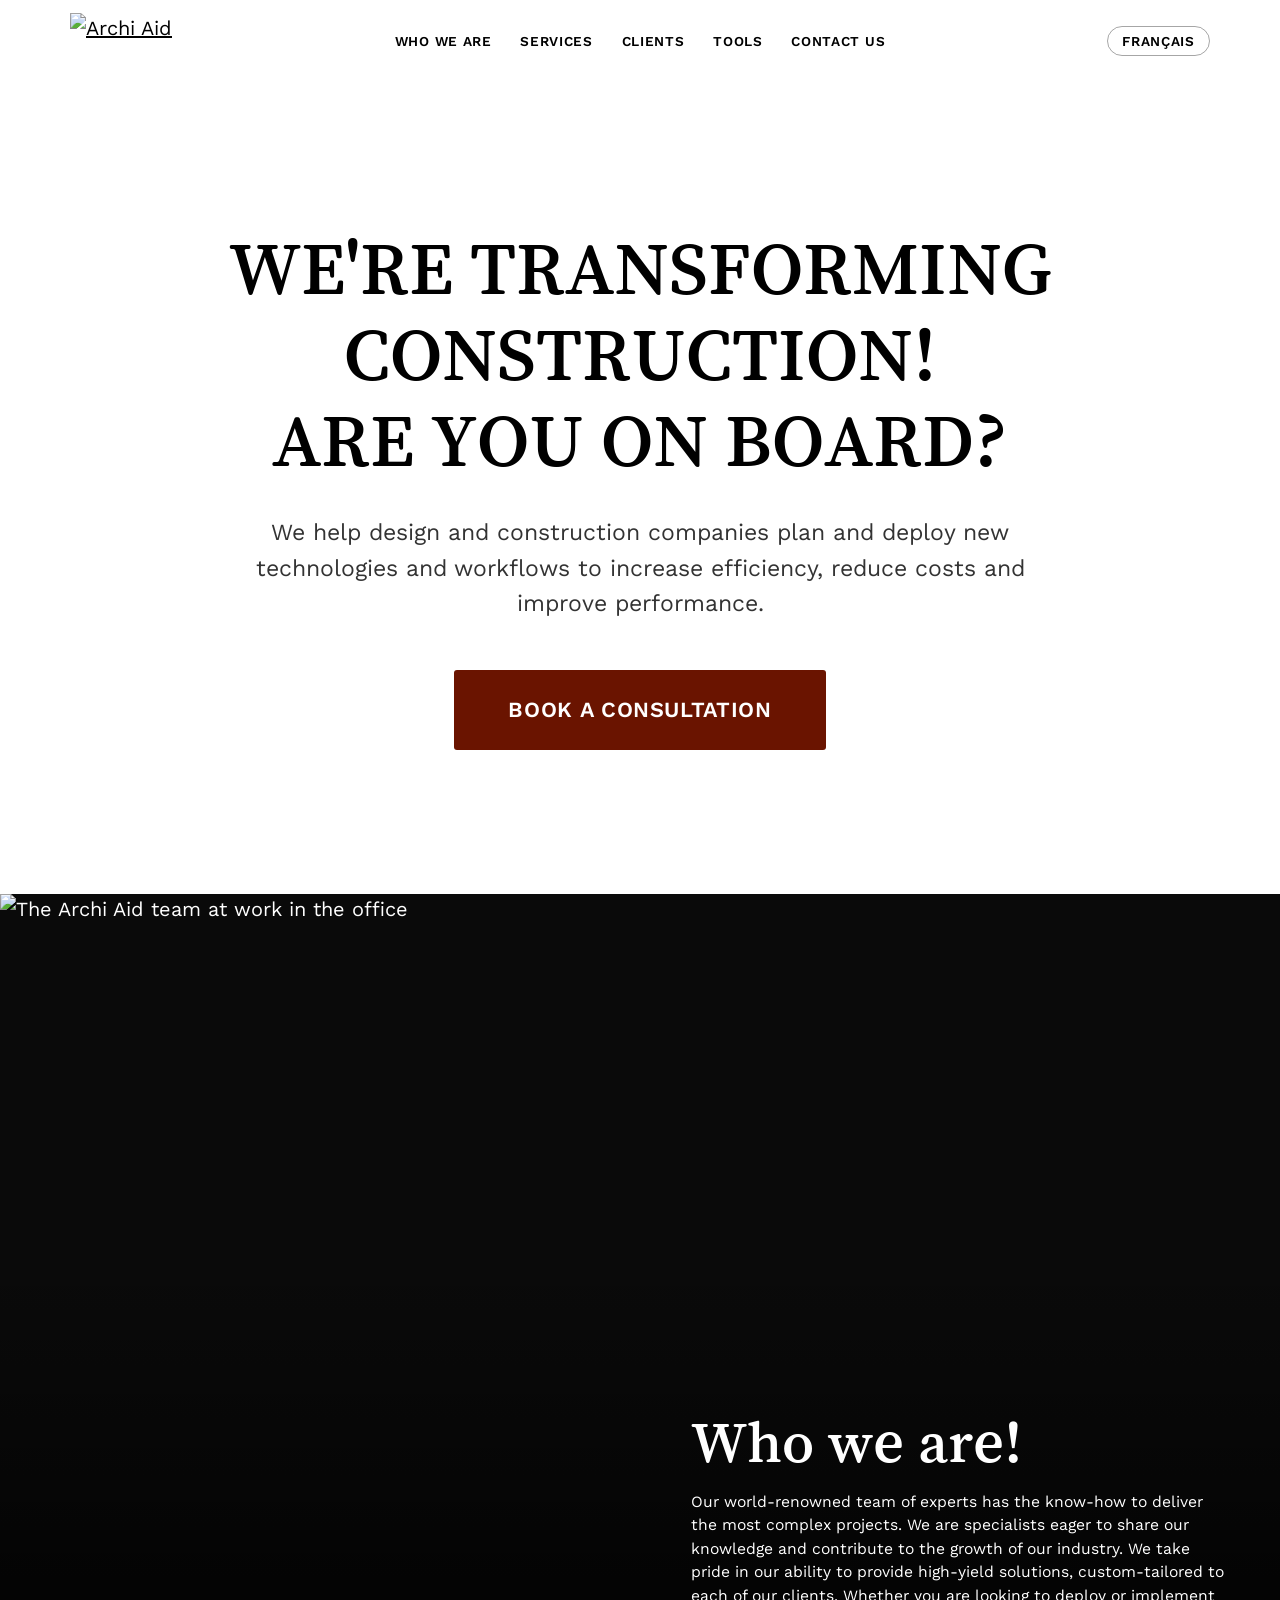
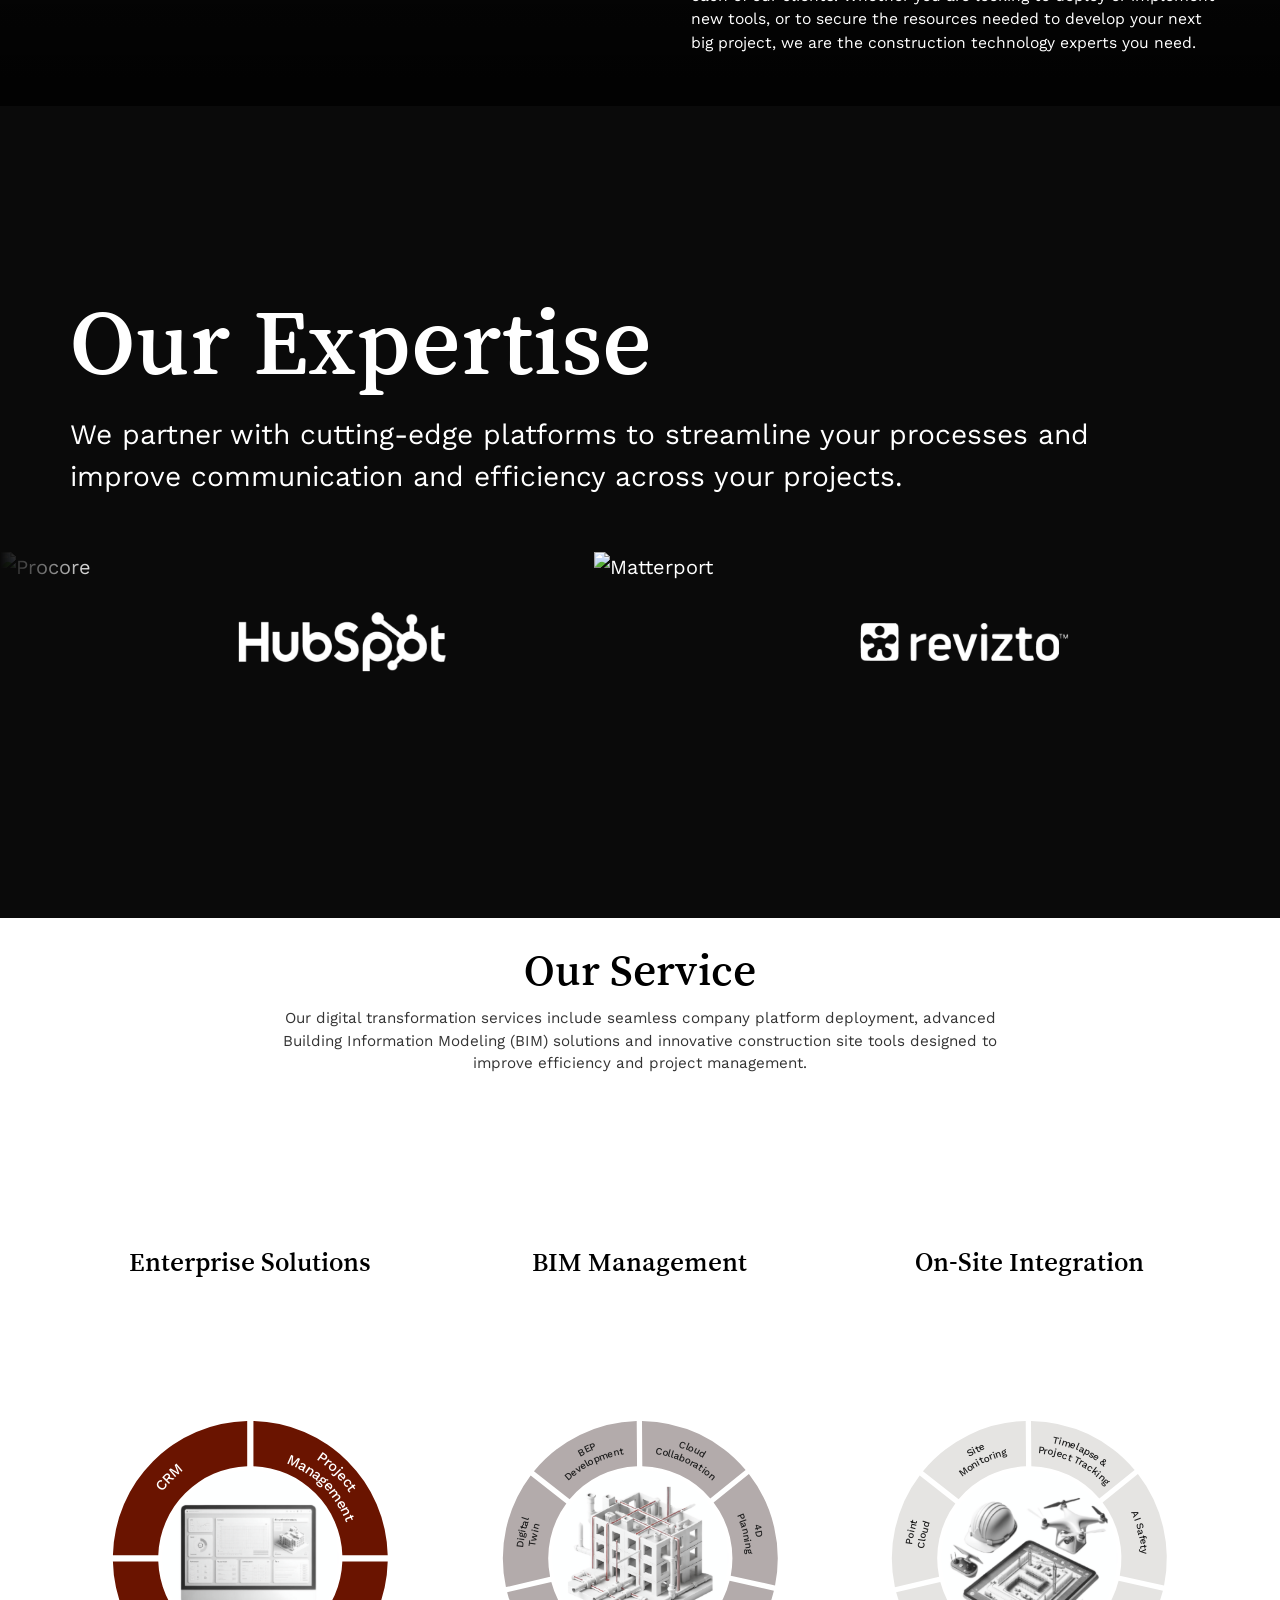
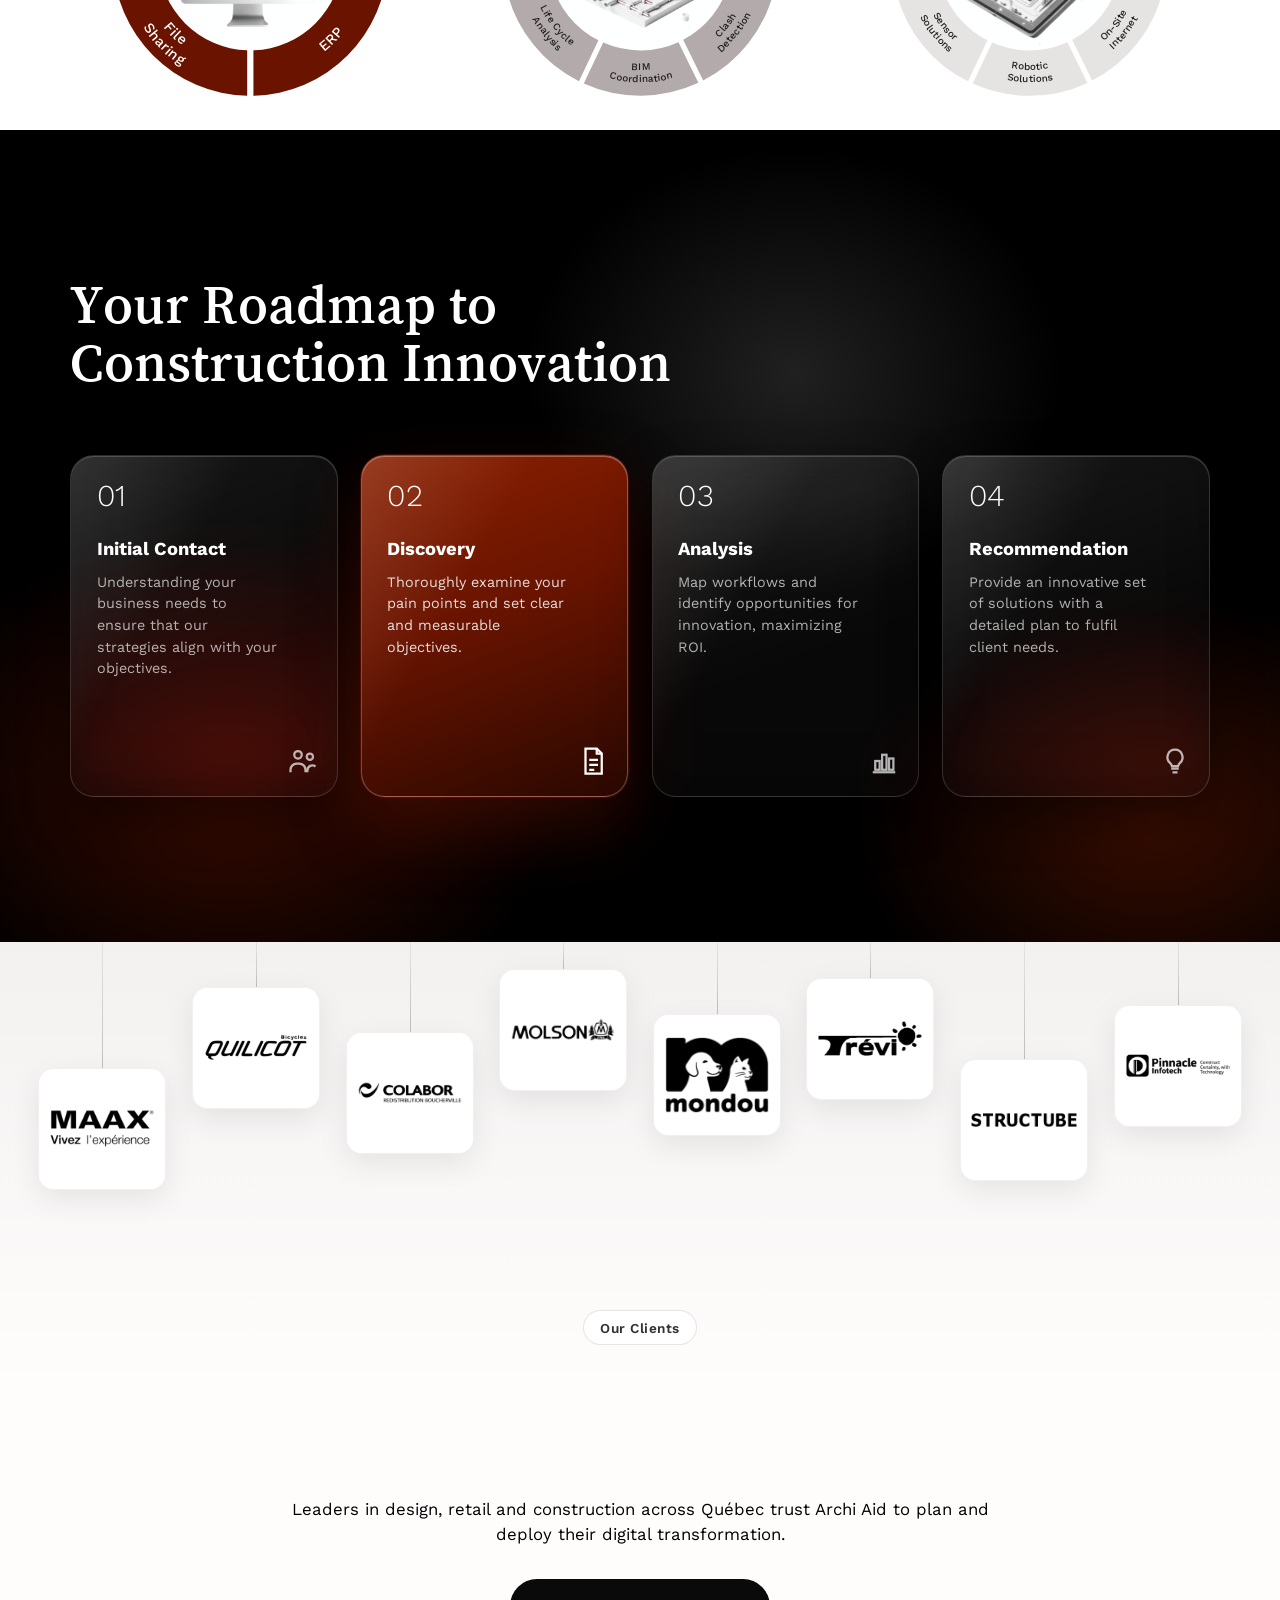
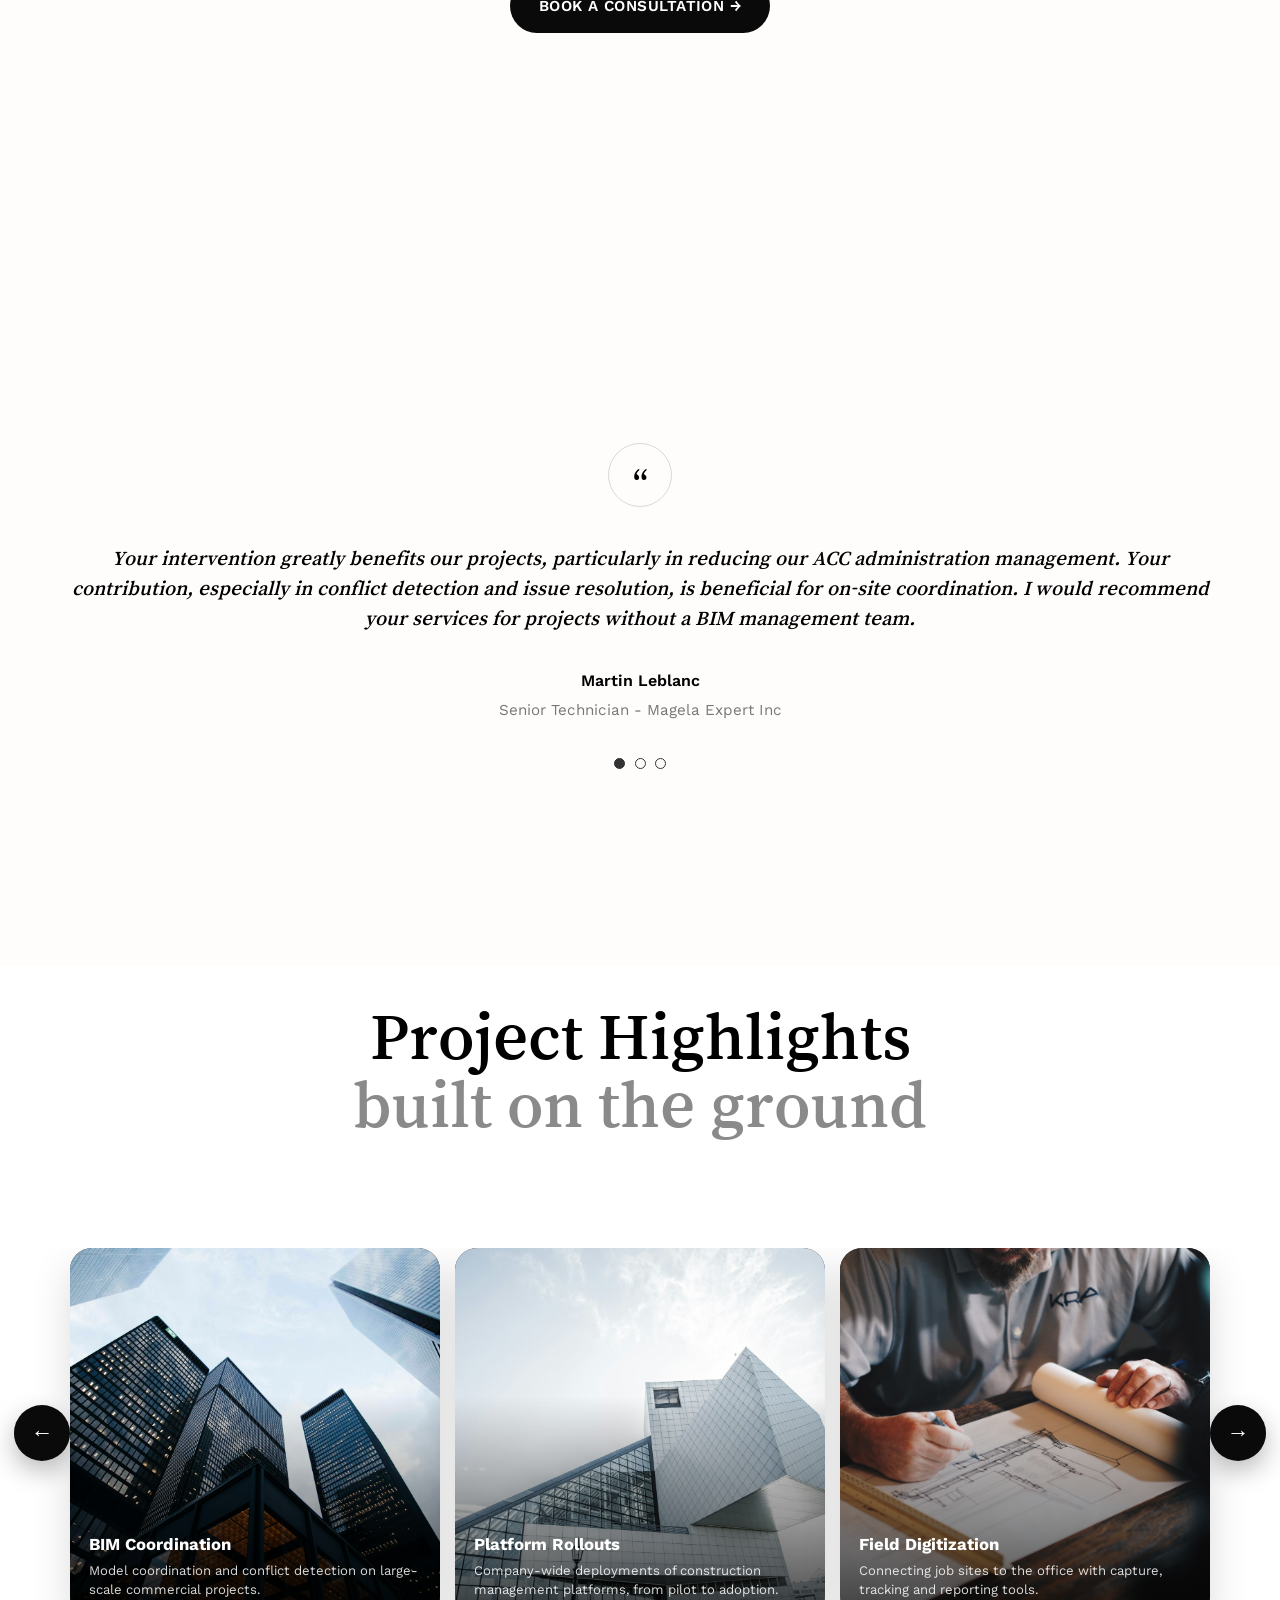
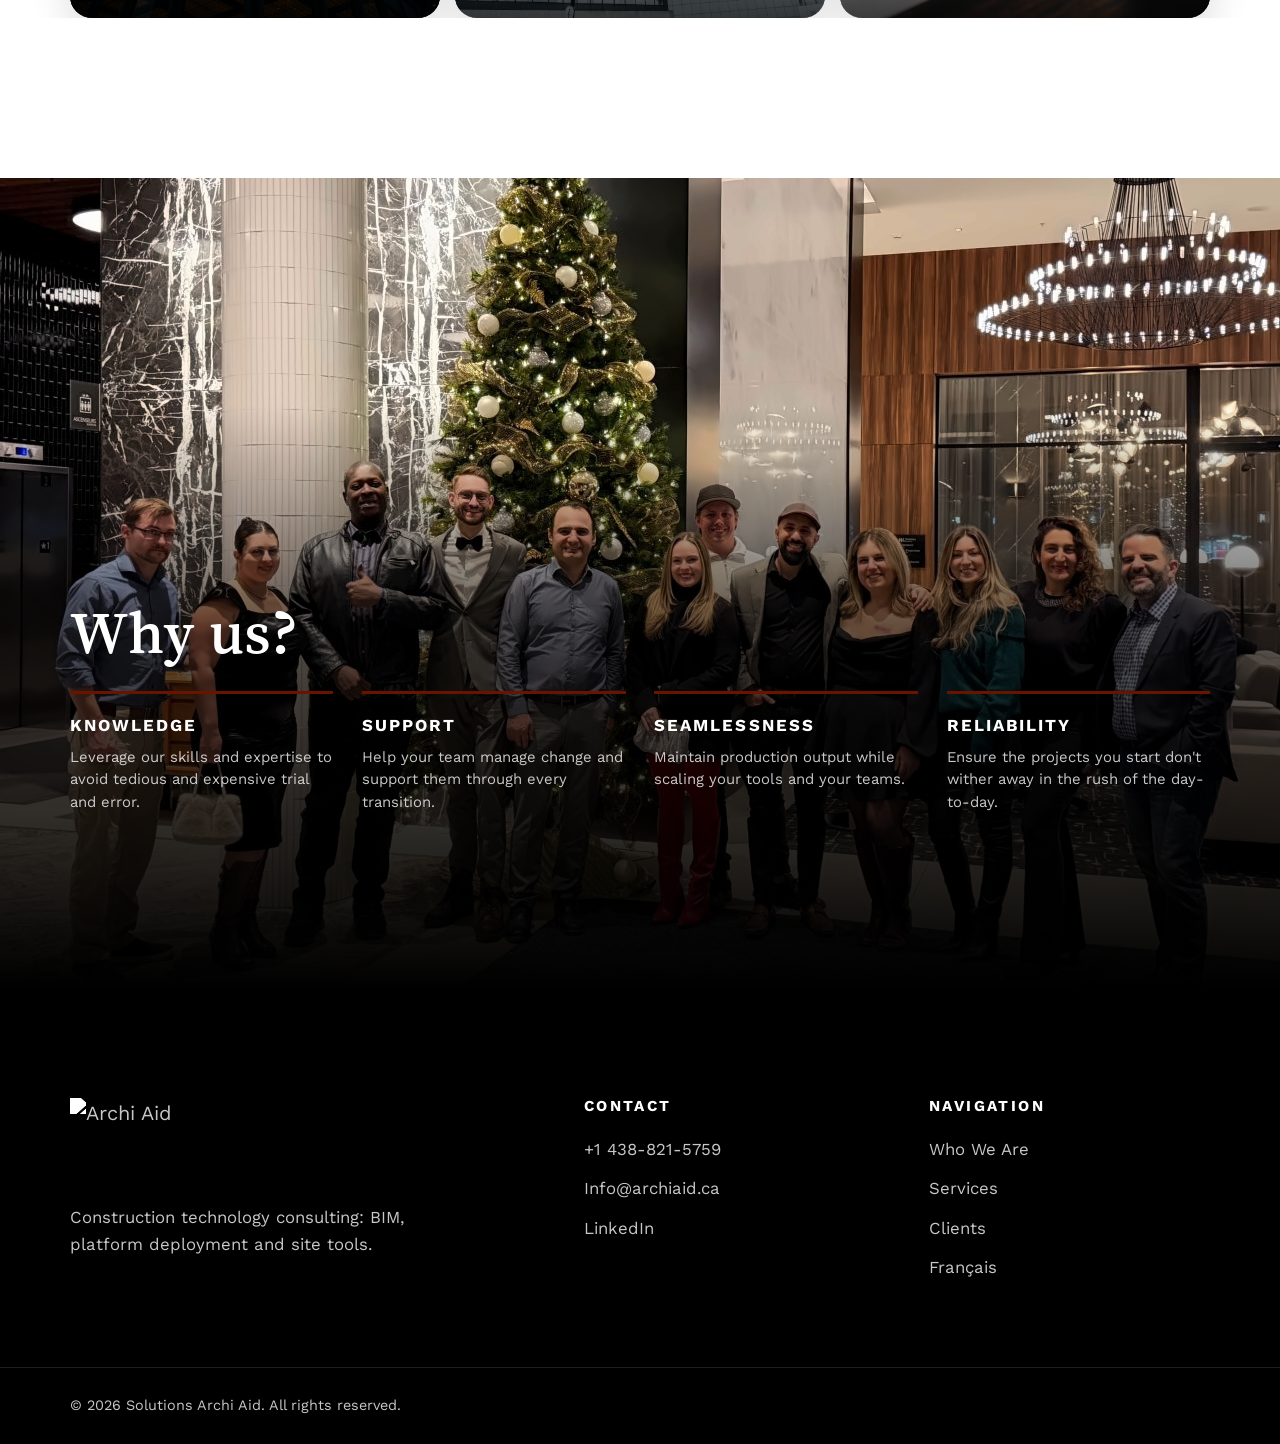
==== index.html @ e5efb472 "Liens vers les dossiers (/fr/, /outils/) au lieu des fichiers index.html Co-Authored-By: Claude Fabl" ====
<!DOCTYPE html>
<html lang="en">
<head>
  <meta charset="UTF-8">
  <meta name="viewport" content="width=device-width, initial-scale=1.0">
  <title>Archi Aid — Construction Technology Consulting</title>
  <meta name="description" content="Archi Aid helps design and construction companies plan and deploy new technologies and workflows — BIM, platform deployment and construction site tools — to increase efficiency, reduce costs and improve performance.">
  <link rel="preconnect" href="https://fonts.googleapis.com">
  <link rel="preconnect" href="https://fonts.gstatic.com" crossorigin>
  <link href="https://fonts.googleapis.com/css2?family=Song+Myung&family=Work+Sans:wght@400;600;700&display=swap" rel="stylesheet">
  <link rel="stylesheet" href="css/styles.css">
  <link rel="icon" type="image/png" href="assets/img/logo.png">
</head>
<body>

  <!-- ===== Header ===== -->
  <header class="site-header" id="top">
    <div class="container header-inner">
      <a href="#top" class="logo" aria-label="Archi Aid — home">
        <img src="assets/img/logo.png" alt="Archi Aid">
      </a>
      <nav class="main-nav" id="main-nav" aria-label="Main navigation">
        <a href="#about">Who We Are</a>
        <a href="#services">Services</a>
        <a href="#clients">Clients</a>
        <a href="#" data-open-modal>Tools</a>
        <a href="#contact">Contact Us</a>
      </nav>
      <div class="header-right">
        <a href="fr/" class="lang-switch" lang="fr">Français</a>
        <button class="nav-toggle" id="nav-toggle" aria-label="Open menu" aria-expanded="false">
          <span></span><span></span><span></span>
        </button>
      </div>
    </div>
  </header>

  <main>

    <!-- ===== Hero — fond platine #e5e4e2, texte noir ===== -->
    <section class="hero">
      <div class="container hero-inner">
        <h1>
          <span class="line">WE'RE TRANSFORMING CONSTRUCTION!</span>
          <span class="line">ARE YOU ON BOARD?</span>
        </h1>
        <p class="hero-lead">
          We help design and construction companies plan and deploy new technologies
          and workflows to increase efficiency, reduce costs and improve performance.
        </p>
        <a href="https://calendly.com/kmainville/meeting-with-karine-mainville-from-archi-aid" target="_blank" rel="noopener" class="btn btn-jumbo">Book a Consultation</a>
      </div>
    </section>

    <!-- ===== Who we are — image à gauche, texte sur fond #0a0a0a ===== -->
    <section class="about-section" id="about">
      <img class="about-banner" src="assets/img/who-we-are.png" alt="The Archi Aid team at work in the office">
      <div class="about-text">
        <h2>Who we are!</h2>
        <p>
          Our world-renowned team of experts has the know-how to deliver the most
          complex projects. We are specialists eager to share our knowledge and
          contribute to the growth of our industry. We take pride in our ability to
          provide high-yield solutions, custom-tailored to each of our clients.
          Whether you are looking to deploy or implement new tools, or to secure the
          resources needed to develop your next big project, we are the construction
          technology experts you need.
        </p>
      </div>
    </section>

    <!-- ===== Our Expertise — fond #0a0a0a, logos blancs défilants ===== -->
    <section class="section section-dark" id="expertise">
      <div class="container">
        <h2>Our Expertise</h2>
        <p class="section-lead">
          We partner with cutting-edge platforms to streamline your processes and
          improve communication and efficiency across your projects.
        </p>
      </div>
      <div class="marquee" aria-label="Technology platforms we work with">
        <div class="marquee-track">
          <img src="assets/img/platforms/Procore_W.png" alt="Procore">
          <img src="assets/img/platforms/HubSpot_W.png" alt="HubSpot">
          <img src="assets/img/platforms/Matterport_W.png" alt="Matterport">
          <img src="assets/img/platforms/Revizto_W.png" alt="Revizto">
          <img src="assets/img/platforms/Salesforce_W.png" alt="Salesforce">
          <img src="assets/img/platforms/Trimble.Connect_W.png" alt="Trimble Connect">
          <img src="assets/img/platforms/Autodesk.Navisworks_W.png" alt="Autodesk Navisworks">
          <img src="assets/img/platforms/Autodesk.Construction.Cloud_W.png" alt="Autodesk Construction Cloud">
          <img src="assets/img/platforms/Autodesk_revit_W.png" alt="Autodesk Revit">
          <img src="assets/img/platforms/ASANA_W.png" alt="Asana">
          <img src="assets/img/platforms/DroneDeploy_W.png" alt="DroneDeploy">
          <img src="assets/img/platforms/Dynamo_W.png" alt="Dynamo">
          <img src="assets/img/platforms/Openspace_W.png" alt="OpenSpace">
          <img src="assets/img/platforms/Oracle_W.png" alt="Oracle">
          <img src="assets/img/platforms/Proest_W.png" alt="ProEst">
          <img src="assets/img/platforms/Project_W.png" alt="Microsoft Project">
          <img src="assets/img/platforms/Sage.Accounting_W.png" alt="Sage Accounting">
          <img src="assets/img/platforms/Leica_W.png" alt="Leica">
          <img src="assets/img/platforms/Structionsite_W.png" alt="StructionSite">
          <img src="assets/img/platforms/Acumatica_W.png" alt="Acumatica">
          <img src="assets/img/platforms/Newmetrix_W.png" alt="Newmetrix">
          <img src="assets/img/platforms/Wrike_W.png" alt="Wrike">
          <img src="assets/img/platforms/Yardi_W.png" alt="Yardi">
          <img src="assets/img/platforms/Classic.OnScreen.Takeoff_W.png" alt="Classic On-Screen Takeoff">
          <img src="assets/img/platforms/BlueBeam_W.png" alt="Bluebeam">
          <img src="assets/img/platforms/ESTICOM_W.png" alt="Esticom">
          <!-- doublon pour le défilement continu -->
          <img src="assets/img/platforms/Procore_W.png" alt="" aria-hidden="true">
          <img src="assets/img/platforms/HubSpot_W.png" alt="" aria-hidden="true">
          <img src="assets/img/platforms/Matterport_W.png" alt="" aria-hidden="true">
          <img src="assets/img/platforms/Revizto_W.png" alt="" aria-hidden="true">
          <img src="assets/img/platforms/Salesforce_W.png" alt="" aria-hidden="true">
          <img src="assets/img/platforms/Trimble.Connect_W.png" alt="" aria-hidden="true">
          <img src="assets/img/platforms/Autodesk.Navisworks_W.png" alt="" aria-hidden="true">
          <img src="assets/img/platforms/Autodesk.Construction.Cloud_W.png" alt="" aria-hidden="true">
          <img src="assets/img/platforms/Autodesk_revit_W.png" alt="" aria-hidden="true">
          <img src="assets/img/platforms/ASANA_W.png" alt="" aria-hidden="true">
          <img src="assets/img/platforms/DroneDeploy_W.png" alt="" aria-hidden="true">
          <img src="assets/img/platforms/Dynamo_W.png" alt="" aria-hidden="true">
          <img src="assets/img/platforms/Openspace_W.png" alt="" aria-hidden="true">
          <img src="assets/img/platforms/Oracle_W.png" alt="" aria-hidden="true">
          <img src="assets/img/platforms/Proest_W.png" alt="" aria-hidden="true">
          <img src="assets/img/platforms/Project_W.png" alt="" aria-hidden="true">
          <img src="assets/img/platforms/Sage.Accounting_W.png" alt="" aria-hidden="true">
          <img src="assets/img/platforms/Leica_W.png" alt="" aria-hidden="true">
          <img src="assets/img/platforms/Structionsite_W.png" alt="" aria-hidden="true">
          <img src="assets/img/platforms/Acumatica_W.png" alt="" aria-hidden="true">
          <img src="assets/img/platforms/Newmetrix_W.png" alt="" aria-hidden="true">
          <img src="assets/img/platforms/Wrike_W.png" alt="" aria-hidden="true">
          <img src="assets/img/platforms/Yardi_W.png" alt="" aria-hidden="true">
          <img src="assets/img/platforms/Classic.OnScreen.Takeoff_W.png" alt="" aria-hidden="true">
          <img src="assets/img/platforms/BlueBeam_W.png" alt="" aria-hidden="true">
          <img src="assets/img/platforms/ESTICOM_W.png" alt="" aria-hidden="true">
        </div>
      </div>
    </section>

    <!-- ===== Our Service — fond blanc, centré ===== -->
    <section class="section text-center" id="services">
      <div class="container">
        <h2>Our Service</h2>
        <p class="section-lead">
          Our digital transformation services include seamless company platform
          deployment, advanced Building Information Modeling (BIM) solutions and
          innovative construction site tools designed to improve efficiency and
          project management.
        </p>
        <div class="card-grid three">
          <article class="card">
            <div class="card-img">
              <div class="infographic" data-infographic="entreprise" role="img" aria-label="Enterprise solutions: CRM, project management, ERP, file sharing"></div>
            </div>
          </article>
          <article class="card">
            <div class="card-img">
              <div class="infographic" data-infographic="bim" role="img" aria-label="BIM management: BEP development, cloud collaboration, 4D planning, clash detection, BIM coordination, lifecycle analysis, digital twin"></div>
            </div>
          </article>
          <article class="card">
            <div class="card-img">
              <div class="infographic" data-infographic="site" role="img" aria-label="On-site integration: site monitoring, timelapse and project tracking, AI safety, on-site internet, robotics, sensors, point clouds"></div>
            </div>
          </article>
        </div>
      </div>
    </section>

    <!-- ===== Roadmap — fond noir ===== -->
    <section class="section section-black" id="roadmap">
      <div class="container roadmap-inner">
        <h2 class="roadmap-heading">Your Roadmap to<br>Construction Innovation</h2>
        <ol class="step-cards">
          <li class="step-card">
            <span class="step-num">01</span>
            <h3>Initial Contact</h3>
            <p>Understanding your business needs to ensure that our strategies align with your objectives.</p>
            <span class="step-glyph" aria-hidden="true"><svg viewBox="0 0 24 24" fill="none" stroke="currentColor" stroke-width="1.8"><circle cx="8" cy="7" r="3"/><path d="M2 21v-2a5 5 0 0 1 5-5h2a5 5 0 0 1 5 5v2"/><circle cx="17.5" cy="8.5" r="2.5"/><path d="M15.5 21v-1.5a4 4 0 0 1 6.5-3.1"/></svg></span>
          </li>
          <li class="step-card featured">
            <span class="step-num">02</span>
            <h3>Discovery</h3>
            <p>Thoroughly examine your pain points and set clear and measurable objectives.</p>
            <span class="step-glyph" aria-hidden="true"><svg viewBox="0 0 24 24" fill="none" stroke="currentColor" stroke-width="1.8"><path d="M6 2h9l4 4v16H6z"/><path d="M15 2v4h4M9 11h7M9 15h7M9 19h4"/></svg></span>
          </li>
          <li class="step-card">
            <span class="step-num">03</span>
            <h3>Analysis</h3>
            <p>Map workflows and identify opportunities for innovation, maximizing ROI.</p>
            <span class="step-glyph" aria-hidden="true"><svg viewBox="0 0 24 24" fill="none" stroke="currentColor" stroke-width="1.8"><path d="M3 21h18"/><rect x="5" y="12" width="3.5" height="7"/><rect x="10.5" y="7" width="3.5" height="12"/><rect x="16" y="10" width="3.5" height="9"/></svg></span>
          </li>
          <li class="step-card">
            <span class="step-num">04</span>
            <h3>Recommendation</h3>
            <p>Provide an innovative set of solutions with a detailed plan to fulfil client needs.</p>
            <span class="step-glyph" aria-hidden="true"><svg viewBox="0 0 24 24" fill="none" stroke="currentColor" stroke-width="1.8"><path d="M9 18h6M10 21h4M12 3a6 6 0 0 0-4 10.5c.8.7 1.3 1.5 1.5 2.5h5c.2-1 .7-1.8 1.5-2.5A6 6 0 0 0 12 3z"/></svg></span>
          </li>
        </ol>
      </div>
    </section>

    <!-- ===== Our Clients — fond #fffcfc ===== -->
    <section class="section section-offwhite" id="clients">
      <div class="logo-wall" aria-label="Our client logos">
          <div class="logo-col">
            <div class="logo-card"><img src="assets/img/clients/cropped/Bain-Maax.png" alt="Bain Maax"></div>
          </div>
          <div class="logo-col">
            <div class="logo-card"><img src="assets/img/clients/cropped/Bicycles-Quilicot.png" alt="Bicycles Quilicot"></div>
          </div>
          <div class="logo-col">
            <div class="logo-card"><img src="assets/img/clients/cropped/Colabor.png" alt="Colabor"></div>
          </div>
          <div class="logo-col">
            <div class="logo-card"><img src="assets/img/clients/cropped/Molson.png" alt="Molson"></div>
          </div>
          <div class="logo-col">
            <div class="logo-card"><img src="assets/img/clients/cropped/Mondou.png" alt="Mondou"></div>
          </div>
          <div class="logo-col">
            <div class="logo-card"><img src="assets/img/clients/cropped/Trevi.png" alt="Trévi"></div>
          </div>
          <div class="logo-col">
            <div class="logo-card"><img src="assets/img/clients/cropped/Structube.png" alt="Structube"></div>
          </div>
          <div class="logo-col">
            <div class="logo-card"><img src="assets/img/clients/cropped/Client-Logo-Website-2.png" alt="Pinnacle Infotech"></div>
          </div>
      </div>
      <div class="container clients-copy">
        <span class="pill-label">Our Clients</span>
        <h2>Transforming construction<br><span class="muted">with those who dare.</span></h2>
        <p class="section-lead">Leaders in design, retail and construction across Québec trust Archi Aid to plan and deploy their digital transformation.</p>
        <a href="https://calendly.com/kmainville/meeting-with-karine-mainville-from-archi-aid" target="_blank" rel="noopener" class="btn btn-dark">Book a consultation <span aria-hidden="true">&rarr;</span></a>
      </div>
    </section>

    <!-- ===== Testimonials — fond #fffcfc, centré ===== -->
    <section class="section section-offwhite" id="testimonials">
      <div class="container testimonials-inner">
        <h2>Testimonials</h2>
        <div class="testimonial-slider">
          <div class="quote-icon" aria-hidden="true">&ldquo;</div>
          <div class="testimonial-slides">
            <blockquote class="testimonial is-active">
              <p>Your intervention greatly benefits our projects, particularly in reducing our ACC administration management. Your contribution, especially in conflict detection and issue resolution, is beneficial for on-site coordination. I would recommend your services for projects without a BIM management team.</p>
              <footer><strong>Martin Leblanc</strong><span>Senior Technician - Magela Expert Inc</span></footer>
            </blockquote>
            <blockquote class="testimonial">
              <p>I am truly grateful for Anthony's exceptional support; his dedication to helping me navigate through Revit and BIM 360, all outside of his own working hours, deserves recognition. His efforts in explaining how to insert multiple models into one with shared coordinates have greatly aided in the success of my work. Additionally, the emails received regarding conflict detections led by Jey have significantly streamlined our process and prevented immeasurable time loss. Following this experience, I highly recommend Archi Aid to any company seeking smoother and more organized project management.</p>
              <footer><strong>Denis Delorme</strong><span>Fire Protection Technician - Independent Contractor</span></footer>
            </blockquote>
            <blockquote class="testimonial">
              <p>As part of the Molson project, we've had the opportunity to collaborate with your team and the client Montoni. I must say we are satisfied, and recently we received a quick and accurate response to a technical issue in the model. The audit was conducted and sent promptly by your colleague Jey Kail.</p>
              <footer><strong>Pascal Beauchemin</strong><span>Architect and Project Manager, Sidlee Architecture</span></footer>
            </blockquote>
          </div>
          <div class="testimonial-dots" role="tablist">
            <button type="button" role="tab" aria-selected="true" aria-label="Testimonial 1"></button>
            <button type="button" role="tab" aria-selected="false" aria-label="Testimonial 2"></button>
            <button type="button" role="tab" aria-selected="false" aria-label="Testimonial 3"></button>
          </div>
        </div>
      </div>
    </section>

    <!-- ===== Project Highlights — fond platine #e5e4e2 ===== -->
    <section class="section section-white" id="highlights">
      <div class="container">
        <h2 class="projects-title">Project Highlights<br><span class="muted">built on the ground</span></h2>
      </div>
      <div class="project-carousel">
        <button type="button" class="carousel-arrow prev" data-track="project-track" data-dir="-1" aria-label="Previous projects">&larr;</button>
        <div class="project-track" id="project-track">
          <article class="project-card">
            <img src="assets/img/projects/bim-coordination.jpg" alt="">
            <div class="project-text">
              <h3>BIM Coordination</h3>
              <p>Model coordination and conflict detection on large-scale commercial projects.</p>
            </div>
          </article>
          <article class="project-card">
            <img src="assets/img/projects/platform-rollouts.jpg" alt="">
            <div class="project-text">
              <h3>Platform Rollouts</h3>
              <p>Company-wide deployments of construction management platforms, from pilot to adoption.</p>
            </div>
          </article>
          <article class="project-card">
            <img src="assets/img/projects/field-digitization.jpg" alt="">
            <div class="project-text">
              <h3>Field Digitization</h3>
              <p>Connecting job sites to the office with capture, tracking and reporting tools.</p>
            </div>
          </article>
          <article class="project-card">
            <img src="assets/img/projects/site-monitoring.jpg" alt="">
            <div class="project-text">
              <h3>Site Monitoring</h3>
              <p>Cameras, timelapse and 360° captures to follow active job sites from anywhere.</p>
            </div>
          </article>
          <article class="project-card">
            <img src="assets/img/projects/4d-planning.jpg" alt="">
            <div class="project-text">
              <h3>4D Planning</h3>
              <p>Linking the model to the schedule to sequence the work before the first pour.</p>
            </div>
          </article>
          <article class="project-card">
            <img src="assets/img/projects/as-built-survey.jpg" alt="">
            <div class="project-text">
              <h3>As-Built Surveys</h3>
              <p>Laser scanning and point clouds to document existing conditions before renovation.</p>
            </div>
          </article>
        </div>
        <button type="button" class="carousel-arrow next" data-track="project-track" data-dir="1" aria-label="Next projects">&rarr;</button>
      </div>
    </section>

    <!-- ===== Why us? — fond #1e1e1e ===== -->
    <section class="section section-why" id="why-us">
      <figure class="team-photo">
        <img src="assets/img/team-why-us.jpg" alt="The Archi Aid team">
      </figure>
      <div class="container why-copy">
        <h2>Why us?</h2>
        <div class="card-grid four">
          <article class="pillar">
            <h3>Knowledge</h3>
            <p>Leverage our skills and expertise to avoid tedious and expensive trial and error.</p>
          </article>
          <article class="pillar">
            <h3>Support</h3>
            <p>Help your team manage change and support them through every transition.</p>
          </article>
          <article class="pillar">
            <h3>Seamlessness</h3>
            <p>Maintain production output while scaling your tools and your teams.</p>
          </article>
          <article class="pillar">
            <h3>Reliability</h3>
            <p>Ensure the projects you start don't wither away in the rush of the day-to-day.</p>
          </article>
        </div>
      </div>
    </section>

  </main>

  <!-- ===== Footer — fond noir ===== -->
  <footer class="site-footer" id="contact">
    <div class="container footer-inner">
      <div class="footer-brand">
        <a href="#top" class="footer-logo"><img src="assets/img/logo.png" alt="Archi Aid"></a>
        <p>Construction technology consulting: BIM, platform deployment and site tools.</p>
      </div>
      <div class="footer-contact">
        <h3>Contact</h3>
        <p><a href="tel:+14388215759">+1 438-821-5759</a></p>
        <p><a href="mailto:Info@archiaid.ca">Info@archiaid.ca</a></p>
        <p><a href="https://www.linkedin.com/company/solutions-archi-aid/" rel="noopener" target="_blank">LinkedIn</a></p>
      </div>
      <div class="footer-nav">
        <h3>Navigation</h3>
        <p><a href="#about">Who We Are</a></p>
        <p><a href="#services">Services</a></p>
        <p><a href="#clients">Clients</a></p>
        <p><a href="fr/" lang="fr">Français</a></p>
      </div>
    </div>
    <div class="container footer-bottom">
      <p>© <span id="year"></span> Solutions Archi Aid. All rights reserved.</p>
    </div>
  </footer>

  <!-- ===== Modale Connexion / Création de compte ===== -->
  <div class="modal-overlay" id="auth-modal" data-redirect="outils/?lang=en" role="dialog" aria-modal="true" aria-labelledby="auth-modal-title">
    <div class="modal">
      <div class="modal-header">
        <h3 id="auth-modal-title">Tools</h3>
        <button class="modal-close" aria-label="Close">&times;</button>
      </div>
      <div class="modal-tabs" role="tablist">
        <button class="modal-tab active" data-target="login-form" role="tab">Log In</button>
        <button class="modal-tab" data-target="signup-form" role="tab">Create Account</button>
      </div>
      <form class="modal-form active" id="login-form">
        <div class="form-field">
          <label for="login-email">Email</label>
          <input type="email" id="login-email" name="email" autocomplete="email" required>
        </div>
        <div class="form-field">
          <label for="login-password">Password</label>
          <input type="password" id="login-password" name="password" autocomplete="current-password" required>
        </div>
        <button type="submit" class="btn">Log In</button>
        <p class="form-note" data-success="Logged in — taking you to your tools…">Access your Archi Aid client tools.</p>
      </form>
      <form class="modal-form" id="signup-form">
        <div class="form-field">
          <label for="signup-name">Full Name</label>
          <input type="text" id="signup-name" name="name" autocomplete="name" required>
        </div>
        <div class="form-field">
          <label for="signup-email">Email</label>
          <input type="email" id="signup-email" name="email" autocomplete="email" required>
        </div>
        <div class="form-field">
          <label for="signup-password">Password</label>
          <input type="password" id="signup-password" name="password" autocomplete="new-password" minlength="8" required>
        </div>
        <button type="submit" class="btn">Create Account</button>
        <p class="form-note" data-success="Account created — taking you to your tools…">Create your account to access Archi Aid tools.</p>
      </form>
    </div>
  </div>

  <script src="js/main.js"></script>
</body>
</html>
---- css/styles.css ----
/* =====================================================
   Archi Aid — main stylesheet
   Palette et typographie reprises d'archiaid.ca :
   accent #6a1400, héro #e5e4e2, sections #0a0a0a / #fffcfc,
   titres Song Myung, texte Work Sans (20px / 25px)
   ===================================================== */

:root {
  --accent: #6a1400;
  --accent-hover: #8a2000;
  --hero-bg: #e5e4e2;
  --dark: #0a0a0a;
  --darker: #000000;
  --why-bg: #1e1e1e;
  --light: #ffffff;
  --off-white: #fffcfc;
  --text-dark: #000000;
  --text-grey: #333333;
  --text-light: #ffffff;
  --text-light-soft: rgba(255, 255, 255, 0.78);
  --font-heading: "Song Myung", "Georgia", serif;
  --font-body: "Work Sans", "Segoe UI", Arial, sans-serif;
}

* { box-sizing: border-box; margin: 0; padding: 0; }

html {
  scroll-behavior: smooth;
  scroll-padding-top: 88px;   /* les ancres s'alignent sous l'en-tête */
}
/* Le défilement par section (une section par coup de molette) est géré dans js/main.js */

body {
  font-family: var(--font-body);
  font-size: 20px;
  line-height: 1.5;
  color: var(--text-dark);
  background: var(--light);
  -webkit-font-smoothing: antialiased;
}

img, svg { max-width: 100%; display: block; }
a { color: inherit; }

/* Comme l'original : conteneur pleine largeur, 70 px de marge latérale */
.container {
  width: 100%;
  padding-inline: 70px;
  margin-inline: auto;
}
@media (max-width: 960px) {
  .container { padding-inline: 32px; }
}
@media (max-width: 680px) {
  .container { padding-inline: 20px; }
}

h1, h2, h3 {
  font-family: var(--font-heading);
  font-weight: 400;
  line-height: 1.1;
}

h2 { font-size: clamp(2.2rem, 5vw, 3.75rem); margin-bottom: 1.5rem; }
h3 { font-size: 1.5rem; }

/* ---------- Buttons (style Salient : rectangulaire, accent rouille) ---------- */
.btn {
  display: inline-block;
  font-family: var(--font-body);
  font-size: 1rem;
  font-weight: 600;
  letter-spacing: 0.03em;
  text-decoration: none;
  text-transform: uppercase;
  background: var(--accent);
  color: #fff;
  padding: 1rem 2.2rem;
  border-radius: 3px;
  transition: background 0.2s ease, transform 0.15s ease;
}
.btn:hover { background: var(--accent-hover); transform: translateY(-2px); }
.btn-jumbo { font-size: 1.35rem; padding: 1.5rem 3.4rem; }

/* ---------- Header ---------- */
.site-header {
  position: sticky;
  top: 0;
  z-index: 50;
  background: #ffffff;
}

/* Logo à gauche, menu centré */
.header-inner {
  display: grid;
  grid-template-columns: 1fr auto 1fr;
  align-items: center;
  padding-block: 0.8rem;
  gap: 1rem;
}
.header-inner .logo { justify-self: start; }
.header-inner .main-nav { justify-self: center; }
.header-right {
  justify-self: end;
  display: flex;
  align-items: center;
  gap: 1rem;
}

.logo { display: block; }
.logo img { height: 56px; width: auto; }

.main-nav {
  display: flex;
  align-items: center;
  gap: 1.8rem;
}
.main-nav a {
  text-decoration: none;
  font-size: 0.85rem;
  font-weight: 600;
  text-transform: uppercase;
  letter-spacing: 0.05em;
  color: var(--text-dark);
  transition: color 0.15s ease;
}
.main-nav a:hover { color: var(--accent); }
.lang-switch {
  text-decoration: none;
  font-size: 0.85rem;
  font-weight: 600;
  text-transform: uppercase;
  letter-spacing: 0.05em;
  color: var(--text-dark);
  border: 1px solid rgba(0, 0, 0, 0.35);
  border-radius: 999px;
  padding: 0.25rem 0.9rem;
  transition: color 0.15s ease, border-color 0.15s ease;
}
.lang-switch:hover { color: var(--accent); border-color: var(--accent); }

.nav-toggle {
  display: none;
  flex-direction: column;
  gap: 5px;
  background: none;
  border: none;
  cursor: pointer;
  padding: 6px;
}
.nav-toggle span {
  width: 24px;
  height: 2px;
  background: var(--text-dark);
}

/* ---------- Hero (plein écran, fond blanc, texte noir centré) ---------- */
.hero {
  background: #ffffff;
  color: var(--text-dark);
  min-height: calc(100vh - 88px); /* toute la fenêtre sous l'en-tête */
  display: flex;
  align-items: center;
}

.hero-inner {
  padding-block: 3rem;
  max-width: 1180px;
  margin-inline: auto;
  text-align: center;
}

.hero h1 {
  font-size: clamp(2.6rem, 6vw, 4.8rem);
  line-height: 1.12;
  margin-bottom: 2rem;
}
.hero h1 .line { display: block; }

/* Entrée du héro : chaque élément glisse de la gauche vers sa place, l'un après l'autre */
@keyframes slide-in-left {
  from { opacity: 0; transform: translateX(-90px); }
  to { opacity: 1; transform: none; }
}
.hero h1 .line,
.hero .hero-lead,
.hero .btn-jumbo {
  opacity: 0;
  animation: slide-in-left 0.9s cubic-bezier(0.2, 0.8, 0.2, 1) forwards;
}
.hero h1 .line:nth-child(1) { animation-delay: 0.1s; }
.hero h1 .line:nth-child(2) { animation-delay: 0.3s; }
.hero .hero-lead { animation-delay: 0.55s; }
.hero .btn-jumbo { animation-delay: 0.75s; }

.hero-lead {
  font-size: clamp(1.2rem, 1.8vw, 1.5rem);
  line-height: 1.55;
  color: var(--text-grey);
  max-width: 860px;
  margin-inline: auto;
  margin-bottom: 3rem;
}

/* ---------- Sections ---------- */
.section { padding-block: clamp(3.5rem, 8vw, 6rem); }
.section-dark { background: var(--dark); color: var(--text-light); }
.section-black { background: var(--darker); color: var(--text-light); }
.section-offwhite { background: var(--off-white); color: var(--text-dark); }
.section-platinum { background: var(--hero-bg); color: var(--text-dark); }
.section-why { background: #000000; color: var(--text-light); }

.section-lead { max-width: 760px; margin-bottom: 2.5rem; color: var(--text-grey); }
.section-dark .section-lead,
.section-black .section-lead,
.section-why .section-lead { color: #ffffff; }

.text-center { text-align: center; }
.text-center .section-lead { margin-inline: auto; }

/* ---------- Qui sommes-nous : bannière plein écran, texte sur dégradé ---------- */
.about-section {
  position: relative;
  height: calc(100vh - 88px); /* visible en entier sous l'en-tête, sans défiler */
  min-height: 480px;
  overflow: hidden;
  background: var(--dark);
  color: var(--text-light);
}
.about-banner {
  width: 100%;
  height: 100%;
  object-fit: cover;
  display: block;
}
/* Léger dégradé noir au bas de l'image */
.about-section::after {
  content: "";
  position: absolute;
  inset: 0;
  background: linear-gradient(to top,
    rgba(0, 0, 0, 0.85) 0%,
    rgba(0, 0, 0, 0.45) 25%,
    rgba(0, 0, 0, 0) 55%);
  pointer-events: none;
}
.about-text {
  position: absolute;
  right: 0;
  bottom: 0;
  z-index: 1;
  max-width: 640px;
  padding: 0 clamp(1.5rem, 4vw, 4.5rem) clamp(1.8rem, 4vw, 3.2rem);
}
.about-text h2 { margin-bottom: 1rem; color: #ffffff; }
.about-text p { color: #ffffff; font-size: 0.98rem; margin-bottom: 0; }
@media (max-width: 680px) {
  .about-section { height: 78vh; min-height: 420px; }
  .about-text p { font-size: 0.88rem; }
}

/* ---------- Sections plein écran : chacune occupe la fenêtre entière ---------- */
#expertise,
#services,
#roadmap,
#clients,
#testimonials,
#highlights,
#why-us {
  min-height: calc(100vh - 88px);
  display: flex;
  flex-direction: column;
  justify-content: center;
}

/* Notre Expertise : grand titre juste au-dessus des logos, bloc centré verticalement */
#expertise h2 {
  font-size: clamp(3.2rem, 7.5vw, 6.5rem);
  line-height: 1.05;
  margin-bottom: 1.4rem;
}
#expertise .section-lead {
  font-size: clamp(1.35rem, 2.2vw, 1.9rem);
  line-height: 1.5;
  max-width: 1040px;
  margin-bottom: 0;
}
#expertise .marquee { margin-top: clamp(2.5rem, 6vh, 4rem); }

/* ---------- Bandeau logos plateformes (défilement continu) ---------- */
.marquee {
  overflow: hidden;
  margin-top: clamp(4rem, 12vh, 8rem);
  -webkit-mask-image: linear-gradient(90deg, transparent, #000 8%, #000 92%, transparent);
  mask-image: linear-gradient(90deg, transparent, #000 8%, #000 92%, transparent);
}
.marquee-track {
  display: flex;
  align-items: center;
  gap: 5rem;
  width: max-content;
  animation: marquee 110s linear infinite;
}
.marquee-track img {
  height: clamp(120px, 20vh, 190px);
  width: auto;
  flex-shrink: 0;
}
@media (max-width: 680px) {
  .marquee-track { gap: 3rem; }
  .marquee-track img { height: 90px; }
}
@keyframes marquee {
  from { transform: translateX(0); }
  to { transform: translateX(-50%); }
}
.marquee:hover .marquee-track { animation-play-state: paused; }

/* ---------- Services ---------- */
.card-grid { display: grid; gap: 1.8rem; margin-top: 2.5rem; }
.card-grid.three { grid-template-columns: repeat(3, 1fr); }
.card-grid.four { grid-template-columns: repeat(4, 1fr); }

.card {
  padding: 1rem 0.5rem;
  text-align: center;
}
.card h3 { margin-block: 1.2rem 0.7rem; }
.card p { color: var(--text-grey); font-size: 0.95rem; }

/* Le titre de Nos Services reste en haut de la section plein écran */
#services {
  justify-content: flex-start;
  padding-top: clamp(1.5rem, 5vh, 3rem);
}
#services .card-grid { margin-top: clamp(2.5rem, 9vh, 6rem); }

/* ---------- Nos Services : tout tient dans une fenêtre ---------- */
#services {
  height: calc(100vh - 88px);
  min-height: 0;
  padding-top: clamp(1rem, 3vh, 2rem);
  padding-bottom: clamp(1rem, 3vh, 2rem);
  overflow: hidden;
}
#services .container {
  flex: 1;
  min-height: 0;
  display: flex;
  flex-direction: column;
}
#services h2 { margin-bottom: 0.8rem; font-size: clamp(2rem, 5vmin, 3.75rem); }
#services .section-lead { margin-bottom: 0; font-size: clamp(0.95rem, 1.5vmin, 1.2rem); }
#services .card-grid {
  flex: 1;
  min-height: 0;
  margin-top: clamp(1rem, 3vh, 2.5rem);
  align-items: stretch;
}
#services .card {
  min-height: 0;
  display: flex;
  flex-direction: column;
  padding: 0;
}
.card-img {
  flex: 1;
  min-height: 0;
  width: 100%;
  max-width: none;
  margin: 0;
  display: flex;
  flex-direction: column;
  align-items: center;
}
/* Le titre occupe tout l'espace libre au-dessus de l'anneau et s'y centre :
   les trois titres sont ainsi à la même hauteur, entre le paragraphe et les images */
.infographic-title {
  flex: 1 1 auto;
  min-height: 0;
  display: flex;
  align-items: center;
  justify-content: center;
  font-family: var(--font-heading);
  font-size: clamp(1.4rem, 3vmin, 2.4rem);
  font-weight: 400;
  color: var(--text-dark);
  margin: 0 0 0.5rem;
  text-align: center;
}
/* Infographie vectorielle : anneau, segments, textes sur arcs, illustration au centre */
.infographic {
  flex: 0 1 auto;
  min-height: 0;
  width: min(80%, 420px);
  aspect-ratio: 1;
  display: flex;
  justify-content: center;
  align-items: flex-end;
}
.infographic svg {
  width: 100%;
  height: 100%;
  max-width: 420px;
  overflow: visible;
  transition: transform 0.3s ease;
}
.card-img:hover .infographic svg { transform: scale(1.04); }
.infographic svg.tourne { animation: tourner 0.9s cubic-bezier(0.3, 0, 0.2, 1); }
@keyframes tourner {
  from { transform: rotate(0deg); }
  to { transform: rotate(360deg); }
}
.infographic .segment {
  cursor: pointer;
  transition: fill 0.2s ease, filter 0.2s ease;
  outline: none;
}
.infographic .segment-label {
  font-family: var(--font-body);
  font-weight: 500;
  pointer-events: none;
  user-select: none;
}
/* Couleurs par anneau (mêmes teintes que les images d'origine) */
.infographic[data-infographic="entreprise"] .segment { fill: #6a1400; }
.infographic[data-infographic="entreprise"] .segment-label { fill: #ffffff; }
.infographic[data-infographic="bim"] .segment { fill: #b3abab; }
.infographic[data-infographic="bim"] .segment-label { fill: #1e1e1e; }
.infographic[data-infographic="site"] .segment { fill: #e5e4e2; }
.infographic[data-infographic="site"] .segment-label { fill: #1e1e1e; }
/* Au survol : le segment change de couleur, on comprend qu'il est cliquable */
.infographic[data-infographic="entreprise"] .segment:hover,
.infographic[data-infographic="entreprise"] .segment:focus-visible { fill: #a53a1c; }
.infographic[data-infographic="bim"] .segment:hover,
.infographic[data-infographic="bim"] .segment:focus-visible,
.infographic[data-infographic="site"] .segment:hover,
.infographic[data-infographic="site"] .segment:focus-visible { fill: var(--accent); }
.infographic .segment:hover + .segment-labels .segment-label,
.infographic .segment:focus-visible + .segment-labels .segment-label { fill: #ffffff; }
.infographic .center-image { cursor: pointer; }

@media (max-width: 960px) {
  #services { height: auto; overflow: visible; }
  #services .card-grid { align-items: start; }
  .infographic-title { flex: 0 0 auto; margin-bottom: 1rem; }
  .infographic svg { height: auto; aspect-ratio: 1; }
}

/* Fenêtre d'explication d'un service */
.service-modal { width: min(520px, 100%); }
.service-modal .modal-kicker {
  display: inline-block;
  font-size: 0.78rem;
  font-weight: 700;
  letter-spacing: 0.12em;
  text-transform: uppercase;
  color: var(--accent);
  margin: 1.2rem 1.5rem 0;
}
.service-modal .modal-header { padding-top: 0.4rem; }
.service-modal .modal-body { padding: 0.6rem 1.5rem 1.6rem; }
.service-modal .modal-body p {
  color: var(--text-dark);
  font-size: 1.02rem;
  line-height: 1.6;
  margin-bottom: 0.8rem;
}
.service-modal .modal-body p:last-child { margin-bottom: 0; }
.service-modal .modal-body ul {
  margin: 0.2rem 0 0 1.1rem;
  color: var(--text-dark);
  line-height: 1.55;
}

/* ---------- Feuille de route (titre à gauche, 4 cartes en verre dépoli) ---------- */
#roadmap {
  position: relative;
  overflow: hidden;
  justify-content: center;
}
/* Halos derrière les cartes : c'est ce que le flou des cartes vient diffuser */
#roadmap::before {
  content: "";
  position: absolute;
  inset: 0;
  pointer-events: none;
  background:
    radial-gradient(38% 45% at 18% 80%, rgba(106, 20, 0, 0.55) 0%, rgba(106, 20, 0, 0) 70%),
    radial-gradient(30% 40% at 62% 30%, rgba(229, 228, 226, 0.14) 0%, rgba(229, 228, 226, 0) 70%),
    radial-gradient(34% 40% at 90% 85%, rgba(138, 32, 0, 0.4) 0%, rgba(138, 32, 0, 0) 70%);
}
.roadmap-inner {
  position: relative;
  display: flex;
  flex-direction: column;
  justify-content: center;
  gap: clamp(2.5rem, 7vh, 5.5rem);
}
.roadmap-heading {
  font-size: clamp(2.6rem, 6.2vmin, 5.6rem);
  line-height: 1.05;
  margin: 0;
  color: #ffffff;
  max-width: min(100%, 26ch);
}

.step-cards {
  list-style: none;
  margin: 0;
  padding: 0;
  display: grid;
  grid-template-columns: repeat(4, 1fr);
  gap: clamp(1rem, 1.8vw, 2rem);
}
.step-card {
  position: relative;
  min-height: clamp(280px, 38vmin, 420px);
  padding: clamp(1.6rem, 2.4vmin, 2.4rem);
  border-radius: 24px;
  display: flex;
  flex-direction: column;
  color: #ffffff;
  /* Verre dépoli : fond translucide, flou de l'arrière-plan, bordure et reflet */
  background: linear-gradient(160deg, rgba(255, 255, 255, 0.09) 0%, rgba(255, 255, 255, 0.03) 60%);
  border: 1px solid rgba(255, 255, 255, 0.14);
  -webkit-backdrop-filter: blur(18px) saturate(140%);
  backdrop-filter: blur(18px) saturate(140%);
  box-shadow:
    inset 0 1px 0 rgba(255, 255, 255, 0.18),
    inset 0 -20px 40px rgba(0, 0, 0, 0.25),
    0 20px 50px rgba(0, 0, 0, 0.45);
  transition: transform 0.4s cubic-bezier(0.2, 0.8, 0.2, 1), background 0.4s ease, border-color 0.4s ease, box-shadow 0.4s ease;
}
/* Reflet diagonal en haut de la carte */
.step-card::after {
  content: "";
  position: absolute;
  inset: 0;
  border-radius: inherit;
  pointer-events: none;
  background: linear-gradient(120deg, rgba(255, 255, 255, 0.16) 0%, rgba(255, 255, 255, 0) 38%);
  opacity: 0.8;
}
.step-num {
  font-family: var(--font-body);
  font-size: clamp(1.9rem, 3.2vmin, 2.8rem);
  font-weight: 300;
  letter-spacing: 0.02em;
  line-height: 1;
  margin-bottom: clamp(1.4rem, 3vmin, 2.4rem);
}
.step-card h3 {
  font-family: var(--font-body);
  font-size: clamp(1.15rem, 1.9vmin, 1.6rem);
  font-weight: 700;
  margin-bottom: 0.8rem;
}
.step-card p {
  font-size: clamp(0.9rem, 1.35vmin, 1.15rem);
  line-height: 1.5;
  color: rgba(255, 255, 255, 0.68);
  margin: 0;
  padding-right: 2rem;
}
.step-glyph {
  position: absolute;
  right: clamp(1.2rem, 2vmin, 1.8rem);
  bottom: clamp(1.2rem, 2vmin, 1.8rem);
  width: 30px;
  height: 30px;
  color: rgba(255, 255, 255, 0.7);
}
.step-glyph svg { width: 100%; height: 100%; }

/* Carte mise en avant (dégradé rouille), et même effet au survol des autres */
.step-card.featured,
.step-card:hover {
  background: linear-gradient(160deg, #8a2000 0%, #6a1400 45%, #2a0800 100%);
  border-color: rgba(255, 255, 255, 0.28);
  box-shadow:
    inset 0 1px 0 rgba(255, 255, 255, 0.3),
    0 0 0 1px rgba(106, 20, 0, 0.5),
    0 30px 70px rgba(106, 20, 0, 0.45);
  transform: translateY(-8px);
}
.step-card.featured p,
.step-card:hover p { color: rgba(255, 255, 255, 0.85); }
.step-card.featured .step-glyph,
.step-card:hover .step-glyph { color: #ffffff; }
/* Quand on survole une autre carte, la carte en avant redevient en verre */
.step-cards:hover .step-card.featured:not(:hover) {
  background: linear-gradient(160deg, rgba(255, 255, 255, 0.09) 0%, rgba(255, 255, 255, 0.03) 60%);
  border-color: rgba(255, 255, 255, 0.14);
  box-shadow:
    inset 0 1px 0 rgba(255, 255, 255, 0.18),
    inset 0 -20px 40px rgba(0, 0, 0, 0.25),
    0 20px 50px rgba(0, 0, 0, 0.45);
  transform: none;
}
.step-cards:hover .step-card.featured:not(:hover) p { color: rgba(255, 255, 255, 0.68); }
.step-cards:hover .step-card.featured:not(:hover) .step-glyph { color: rgba(255, 255, 255, 0.7); }

@media (max-width: 960px) {
  .step-cards { grid-template-columns: repeat(2, 1fr); }
  .roadmap-heading { max-width: none; }
}
@media (max-width: 680px) {
  .step-cards { grid-template-columns: 1fr; }
  .step-card { min-height: 0; }
}

/* ---------- Clients (cartes de logos suspendues, texte centré dessous) ---------- */
#clients {
  justify-content: flex-start;
  padding-top: 0;
  padding-bottom: clamp(2rem, 6vh, 4rem);
  background: linear-gradient(180deg, #f2f1f0 0%, var(--off-white) 55%);
  overflow: hidden;
}
.logo-wall {
  display: grid;
  grid-template-columns: repeat(8, 1fr);
  gap: clamp(0.8rem, 2vw, 3.5rem);
  width: 100%;                      /* d'un bord à l'autre de la fenêtre */
  margin-inline: auto;
  padding-inline: clamp(1rem, 3vw, 5rem);
  align-items: start;
}
/* Chaque colonne : un fil vertical depuis le haut de la fenêtre jusqu'à la carte */
.logo-col {
  position: relative;
  display: flex;
  flex-direction: column;
  align-items: center;
  padding-top: var(--drop, 40px);
}
.logo-col::before {
  content: "";
  position: absolute;
  top: 0;
  left: 50%;
  width: 1px;
  height: var(--drop, 40px);
  background: linear-gradient(180deg, rgba(0, 0, 0, 0.05), rgba(0, 0, 0, 0.22));
}
/* Chute des cartes : cachées au-dessus, puis lâchées quand la section apparaît */
@keyframes drop-card {
  0%   { transform: translateY(-160%); opacity: 0; }
  55%  { transform: translateY(6%); opacity: 1; }
  75%  { transform: translateY(-3%); }
  90%  { transform: translateY(1.5%); }
  100% { transform: none; opacity: 1; }
}
@keyframes drop-string {
  from { transform: scaleY(0); }
  to { transform: none; }
}
.logo-col.reveal { opacity: 1; transform: none; transition: none; }   /* pas de fondu générique ici */
.logo-col::before { transform-origin: top; }
.logo-col.reveal:not(.visible) .logo-card { transform: translateY(-160%); opacity: 0; }
.logo-col.reveal:not(.visible)::before { transform: scaleY(0); }
.logo-col.visible .logo-card { animation: drop-card 1.1s cubic-bezier(0.25, 0.9, 0.35, 1) backwards; }
.logo-col.visible::before { animation: drop-string 0.75s cubic-bezier(0.2, 0.8, 0.2, 1) both; }
/* Chaque ficelle est lâchée avec un léger décalage */
.logo-col:nth-child(1).visible .logo-card, .logo-col:nth-child(1).visible::before { animation-delay: 0.05s; }
.logo-col:nth-child(2).visible .logo-card, .logo-col:nth-child(2).visible::before { animation-delay: 0.22s; }
.logo-col:nth-child(3).visible .logo-card, .logo-col:nth-child(3).visible::before { animation-delay: 0.12s; }
.logo-col:nth-child(4).visible .logo-card, .logo-col:nth-child(4).visible::before { animation-delay: 0.32s; }
.logo-col:nth-child(5).visible .logo-card, .logo-col:nth-child(5).visible::before { animation-delay: 0.18s; }
.logo-col:nth-child(6).visible .logo-card, .logo-col:nth-child(6).visible::before { animation-delay: 0.4s; }
.logo-col:nth-child(7).visible .logo-card, .logo-col:nth-child(7).visible::before { animation-delay: 0.08s; }
.logo-col:nth-child(8).visible .logo-card, .logo-col:nth-child(8).visible::before { animation-delay: 0.28s; }

/* Hauteurs variées, comme des cartes qui pendent */
.logo-col:nth-child(1) { --drop: clamp(70px, 14vh, 225px); }
.logo-col:nth-child(2) { --drop: clamp(20px, 5vh, 90px); }
.logo-col:nth-child(3) { --drop: clamp(50px, 10vh, 165px); }
.logo-col:nth-child(4) { --drop: clamp(10px, 3vh, 54px); }
.logo-col:nth-child(5) { --drop: clamp(36px, 8vh, 135px); }
.logo-col:nth-child(6) { --drop: clamp(16px, 4vh, 72px); }
.logo-col:nth-child(7) { --drop: clamp(64px, 13vh, 210px); }
.logo-col:nth-child(8) { --drop: clamp(30px, 7vh, 120px); }

.logo-card {
  width: 100%;
  aspect-ratio: 1 / 0.95;
  background: #ffffff;
  border-radius: clamp(14px, 1.2vw, 26px);
  border: 1px solid rgba(0, 0, 0, 0.06);
  box-shadow: 0 10px 30px rgba(0, 0, 0, 0.08);
  display: grid;
  place-items: center;
  padding: 8%;
  cursor: pointer;
  transition: transform 0.35s cubic-bezier(0.2, 0.8, 0.2, 1), box-shadow 0.35s ease;
  will-change: transform;
}
.logo-card img {
  width: 100%;
  height: 100%;
  object-fit: contain;
  filter: brightness(0);          /* tous les logos en noir */
  transition: transform 0.35s ease;
}
/* Au survol : la carte se soulève et pivote légèrement, le logo grossit un peu */
.logo-card:hover {
  transform: translateY(-14px) rotate(-3deg) scale(1.04);
  box-shadow: 0 24px 48px rgba(0, 0, 0, 0.16);
}
.logo-col:nth-child(even) .logo-card:hover { transform: translateY(-14px) rotate(3deg) scale(1.04); }
.logo-card:hover img { transform: scale(1.08); }

/* Texte centré, prend le reste de la fenêtre */
.clients-copy {
  flex: 1;
  display: flex;
  flex-direction: column;
  align-items: center;
  justify-content: center;
  text-align: center;
  padding-top: clamp(2rem, 6vh, 4rem);
}
.pill-label {
  display: inline-block;
  font-family: var(--font-body);
  font-size: 0.85rem;
  font-weight: 600;
  letter-spacing: 0.04em;
  color: var(--text-grey);
  background: #ffffff;
  border: 1px solid rgba(0, 0, 0, 0.1);
  border-radius: 999px;
  padding: 0.4rem 1rem;
  margin-bottom: 1.4rem;
}
.clients-copy h2 {
  font-size: clamp(2.4rem, 5.5vmin, 4.6rem);
  line-height: 1.08;
  margin-bottom: 1.4rem;
}
.clients-copy h2 .muted { color: #8a8a8a; }
.clients-copy .section-lead {
  font-size: clamp(1.05rem, 1.8vmin, 1.4rem);
  max-width: 720px;
  margin-inline: auto;
  margin-bottom: 2rem;
  color: var(--text-dark);
}
.btn-dark {
  background: #0a0a0a;
  color: #ffffff;
  border-radius: 999px;
  padding: 0.95rem 1.8rem;
  font-size: 0.95rem;
}
.btn-dark:hover { background: var(--accent); }

@media (max-width: 960px) {
  .logo-wall { grid-template-columns: repeat(4, 1fr); }
  .logo-col:nth-child(n) { --drop: 24px; }
  .logo-col:nth-child(even) { --drop: 56px; }
}
@media (max-width: 680px) {
  .logo-wall { grid-template-columns: repeat(2, 1fr); gap: 0.8rem; }
  .logo-card { border-radius: 12px; aspect-ratio: 4 / 3; padding: 12%; }
}

/* ---------- Témoignages (citation centrée, guillemet dans un rond, points de navigation) ---------- */
#testimonials { justify-content: center; text-align: center; }
.eyebrow {
  display: block;
  font-family: var(--font-body);
  font-size: 0.72rem;
  font-weight: 600;
  letter-spacing: 0.28em;
  text-transform: uppercase;
  color: var(--text-grey);
  margin-bottom: 1rem;
}
.testimonials-inner h2 { margin-bottom: clamp(1.4rem, 3vh, 2.2rem); }
.testimonial-slider {
  display: flex;
  flex-direction: column;
  align-items: center;
}
.quote-icon {
  width: 64px;
  height: 64px;
  border-radius: 50%;
  border: 1px solid #d9d9d9;
  display: grid;
  place-items: center;
  font-family: var(--font-heading);
  font-size: 2.2rem;
  line-height: 1;
  padding-top: 0.9rem;   /* le guillemet ouvrant est haut dans son cadratin : on le recentre */
  color: var(--text-dark);
  margin-bottom: clamp(1.6rem, 4vh, 2.8rem);
}
/* Les citations se superposent ; seule l'active est visible (fondu) */
.testimonial-slides {
  position: relative;
  width: 100%;
  max-width: 1200px;
}
/* La citation active est dans le flux (la hauteur suit), les autres sont superposées, invisibles */
.testimonial {
  position: absolute;
  top: 0;
  left: 0;
  width: 100%;
  margin: 0;
  opacity: 0;
  visibility: hidden;
  transform: translateY(8px);
  transition: opacity 0.5s ease, transform 0.5s ease, visibility 0s linear 0.5s;
}
.testimonial.is-active {
  position: relative;
  opacity: 1;
  visibility: visible;
  transform: none;
  transition: opacity 0.5s ease, transform 0.5s ease, visibility 0s;
}
.testimonial p {
  font-family: var(--font-heading);
  font-style: italic;
  font-size: clamp(1.25rem, 2.3vmin, 1.9rem);
  line-height: 1.45;
  color: var(--text-dark);
  margin: 0 0 clamp(1.6rem, 4vh, 2.6rem);
}
.testimonial footer {
  display: flex;
  flex-direction: column;
  gap: 0.35rem;
}
.testimonial footer strong { font-size: 1rem; font-weight: 600; color: var(--text-dark); }
.testimonial footer span { font-size: 0.95rem; color: #777777; }
.testimonial-dots {
  display: flex;
  gap: 0.6rem;
  margin-top: clamp(1.8rem, 4vh, 3rem);
}
.testimonial-dots button {
  width: 11px;
  height: 11px;
  padding: 0;
  border-radius: 50%;
  border: 1.5px solid #333333;
  background: transparent;
  cursor: pointer;
  transition: background 0.25s ease;
}
.testimonial-dots button[aria-selected="true"] { background: #333333; }

/* ---------- Réalisations (carrousel de grandes photos, texte blanc dans la carte) ---------- */
.section-white { background: #ffffff; color: var(--text-dark); }
#highlights {
  justify-content: flex-start;
  padding-top: clamp(1.5rem, 4vh, 3rem);
}
.projects-title {
  text-align: center;
  font-size: clamp(2.8rem, 7.5vmin, 6.4rem);
  line-height: 1.02;
  margin-bottom: clamp(2rem, 5vh, 3.5rem);
}
.projects-title .muted { color: #8a8a8a; }

.project-carousel {
  position: relative;
  flex: 1;
  display: flex;
  align-items: center;
  width: 100%;
}
.project-track {
  --gap: clamp(0.8rem, 1.2vw, 1.4rem);
  display: flex;
  gap: var(--gap);
  width: 100%;
  padding-inline: 70px;
  scroll-padding-inline: 70px;   /* l'accrochage respecte la marge */
  overflow-x: auto;
  scroll-snap-type: x mandatory;
  scroll-behavior: smooth;
  scrollbar-width: none;
  -webkit-overflow-scrolling: touch;
}
.project-track::-webkit-scrollbar { display: none; }
.project-card {
  position: relative;
  flex: 0 0 calc((100% - 2 * var(--gap)) / 3);   /* trois cartes visibles */
  scroll-snap-align: start;
  aspect-ratio: 1 / 1;
  max-height: calc(100vh - 88px - 220px);
  border-radius: 22px;
  overflow: hidden;
  background: #222;
  box-shadow: 0 16px 40px rgba(0, 0, 0, 0.14);
}
.project-card img {
  position: absolute;
  inset: 0;
  width: 100%;
  height: 100%;
  object-fit: cover;
  transition: transform 0.6s cubic-bezier(0.2, 0.8, 0.2, 1);
}
.project-card:hover img { transform: scale(1.06); }
/* Voile sombre en bas pour la lisibilité du texte blanc */
.project-card::after {
  content: "";
  position: absolute;
  inset: 0;
  background: linear-gradient(180deg, rgba(0, 0, 0, 0) 40%, rgba(0, 0, 0, 0.72) 100%);
}
.project-text {
  position: absolute;
  left: 0;
  right: 0;
  bottom: 0;
  z-index: 1;
  padding: clamp(1.2rem, 2vmin, 1.8rem);
  color: #ffffff;
}
.project-text h3 {
  font-family: var(--font-body);
  font-size: clamp(1.05rem, 1.7vmin, 1.4rem);
  font-weight: 700;
  color: #ffffff;
  margin-bottom: 0.45rem;
}
.project-text p {
  font-size: clamp(0.82rem, 1.2vmin, 1rem);
  line-height: 1.45;
  color: rgba(255, 255, 255, 0.85);
  margin: 0;
}
/* Flèches posées sur les bords du carrousel */
.carousel-arrow {
  position: absolute;
  top: 50%;
  transform: translateY(-50%);
  z-index: 2;
  width: 56px;
  height: 56px;
  border-radius: 50%;
  border: none;
  background: #0a0a0a;
  color: #ffffff;
  font-size: 1.4rem;
  cursor: pointer;
  box-shadow: 0 10px 26px rgba(0, 0, 0, 0.28);
  transition: background 0.25s ease, opacity 0.25s ease, transform 0.25s ease;
}
.carousel-arrow.prev { left: 14px; }
.carousel-arrow.next { right: 14px; }
.carousel-arrow:hover { background: var(--accent); transform: translateY(-50%) scale(1.06); }
.carousel-arrow[disabled] { opacity: 0; pointer-events: none; }

@media (max-width: 960px) {
  .project-track { padding-inline: 32px; scroll-padding-inline: 32px; }
  .project-card { flex-basis: calc((100% - var(--gap)) / 2); }
}
@media (max-width: 680px) {
  .project-track { padding-inline: 20px; scroll-padding-inline: 20px; }
  .project-card { flex-basis: 84vw; aspect-ratio: 4 / 3; }
  .carousel-arrow { width: 44px; height: 44px; }
}

/* ---------- Pourquoi nous (photo + texte dans une seule fenêtre, sans défiler) ---------- */
#why-us {
  height: calc(100vh - 88px);
  min-height: 0;
  display: flex;
  flex-direction: column;
  justify-content: flex-start;
  padding: 0 0 clamp(1.5rem, 4vh, 3rem);
  overflow: hidden;
}
#why-us { position: relative; }
.team-photo {
  position: absolute;   /* la photo couvre toute la section, le texte vient par-dessus */
  inset: 0;
  width: 100%;
  margin: 0;
}
.team-photo img {
  display: block;
  width: 100%;
  height: 100%;
  object-fit: cover;
  object-position: center 78%;   /* on coupe le haut, on garde les visages */
}
/* Dégradé : la photo se fond dans le noir de la section */
.team-photo::after {
  content: "";
  position: absolute;
  inset: 0;
  background: linear-gradient(180deg, rgba(0, 0, 0, 0) 28%, rgba(0, 0, 0, 0.6) 55%, #000000 100%);
  pointer-events: none;
}
/* Le texte remonte sur la zone fondue */
.why-copy {
  position: relative;
  z-index: 1;
  flex: none;
  margin-top: auto;      /* collé en bas... */
  min-height: 46%;       /* ...mais assez haut pour que le titre commence vers 55 % de la section */
}
@media (max-width: 680px) {
  #why-us { height: auto; overflow: visible; }
  .team-photo { position: relative; inset: auto; }
  .team-photo img { height: 60vh; }
  .why-copy { margin-top: -3rem; min-height: 0; }
}
.section-why h2 { font-size: clamp(2.3rem, 5vw, 3.9rem); margin-bottom: 1rem; }
.section-why .card-grid { margin-top: 1.6rem; }
.pillar { border-top: 3px solid var(--accent); padding-top: 1.4rem; }
.pillar h3 {
  font-family: var(--font-body);
  font-weight: 700;
  text-transform: uppercase;
  letter-spacing: 0.12em;
  font-size: 1.05rem;
  margin-bottom: 0.7rem;
  color: #fff;
}
.pillar p { font-size: 0.93rem; color: var(--text-light-soft); }

/* ---------- Pied de page (grand format) ---------- */
.site-footer { background: var(--darker); color: var(--text-light-soft); }
.footer-inner {
  display: grid;
  grid-template-columns: 1.6fr 1fr 1fr;
  gap: clamp(2.5rem, 5vw, 6rem);
  padding-block: clamp(4.5rem, 12vh, 8rem) clamp(3rem, 8vh, 5rem);
}
.footer-logo img { height: clamp(64px, 9vmin, 96px); width: auto; filter: brightness(0) invert(1); }
.footer-brand p {
  margin-top: 1.6rem;
  font-size: clamp(1rem, 1.5vmin, 1.25rem);
  line-height: 1.6;
  max-width: 34ch;
}
.site-footer h3 {
  font-family: var(--font-body);
  font-weight: 700;
  text-transform: uppercase;
  letter-spacing: 0.16em;
  font-size: clamp(0.95rem, 1.4vmin, 1.15rem);
  color: #fff;
  margin-bottom: 1.4rem;
}
.site-footer p { margin-bottom: 0.9rem; font-size: clamp(1.05rem, 1.6vmin, 1.35rem); }
.site-footer a { text-decoration: none; transition: color 0.2s ease; }
.site-footer a:hover { color: #fff; }
.footer-bottom {
  border-top: 1px solid rgba(255, 255, 255, 0.12);
  padding-block: clamp(1.6rem, 3vh, 2.4rem);
  font-size: clamp(0.9rem, 1.2vmin, 1.05rem);
}
.footer-bottom p { margin: 0; font-size: inherit; }

/* ---------- Modale Connexion / Création de compte ---------- */
.modal-overlay {
  position: fixed;
  inset: 0;
  z-index: 100;
  display: none;
  align-items: center;
  justify-content: center;
  background: rgba(0, 0, 0, 0.65);
  padding: 1rem;
}
.modal-overlay.open { display: flex; }

.modal {
  background: #fff;
  color: var(--text-dark);
  width: min(440px, 100%);
  border-radius: 8px;
  box-shadow: 0 24px 60px rgba(0, 0, 0, 0.35);
  overflow: hidden;
  animation: modal-in 0.25s ease;
}
@keyframes modal-in {
  from { opacity: 0; transform: translateY(18px); }
  to { opacity: 1; transform: none; }
}

.modal-header {
  display: flex;
  align-items: center;
  justify-content: space-between;
  padding: 1.2rem 1.5rem 0;
}
.modal-header h3 { font-size: 1.5rem; }
.modal-close {
  background: none;
  border: none;
  font-size: 1.6rem;
  line-height: 1;
  cursor: pointer;
  color: var(--text-grey);
  padding: 0.2rem 0.4rem;
}
.modal-close:hover { color: var(--accent); }

.modal-tabs {
  display: flex;
  margin: 1rem 1.5rem 0;
  border-bottom: 2px solid rgba(0, 0, 0, 0.1);
}
.modal-tab {
  flex: 1;
  background: none;
  border: none;
  font-family: var(--font-body);
  font-size: 0.85rem;
  font-weight: 600;
  text-transform: uppercase;
  letter-spacing: 0.05em;
  color: var(--text-grey);
  padding: 0.8rem 0.5rem;
  cursor: pointer;
  border-bottom: 3px solid transparent;
  margin-bottom: -2px;
  transition: color 0.15s ease, border-color 0.15s ease;
}
.modal-tab.active { color: var(--accent); border-bottom-color: var(--accent); }
.modal-tab:hover { color: var(--accent); }

.modal-form { display: none; padding: 1.5rem; }
.modal-form.active { display: block; }

.form-field { margin-bottom: 1.1rem; }
.form-field label {
  display: block;
  font-size: 0.8rem;
  font-weight: 600;
  text-transform: uppercase;
  letter-spacing: 0.05em;
  color: var(--text-grey);
  margin-bottom: 0.35rem;
}
.form-field input {
  width: 100%;
  font-family: var(--font-body);
  font-size: 0.95rem;
  padding: 0.75rem 0.9rem;
  border: 1px solid rgba(0, 0, 0, 0.25);
  border-radius: 4px;
  background: #fff;
  color: var(--text-dark);
}
.form-field input:focus {
  outline: none;
  border-color: var(--accent);
  box-shadow: 0 0 0 3px rgba(106, 20, 0, 0.15);
}

.modal-form .btn { width: 100%; text-align: center; margin-top: 0.4rem; }

.form-note {
  margin-top: 1rem;
  font-size: 0.85rem;
  color: var(--text-grey);
  text-align: center;
}
.form-note.success { color: #1a7a2e; }

body.modal-locked { overflow: hidden; }

/* ---------- Animation d'apparition ---------- */
.reveal {
  opacity: 0;
  transform: translateY(24px);
  transition: opacity 0.6s ease, transform 0.6s ease;
}
.reveal.visible { opacity: 1; transform: none; }

@media (prefers-reduced-motion: reduce) {
  html { scroll-behavior: auto; }
  .reveal { opacity: 1; transform: none; transition: none; }
  .marquee-track { animation: none; }
  .hero h1 .line, .hero .hero-lead, .hero .btn-jumbo { animation: none; opacity: 1; }
  .logo-col.reveal:not(.visible) .logo-card { transform: none; opacity: 1; }
  .logo-col.reveal:not(.visible)::before { transform: none; }
  .logo-col.visible .logo-card, .logo-col.visible::before { animation: none; }
}

/* ---------- Responsive ---------- */
@media (max-width: 960px) {
  body { font-size: 18px; }
  .card-grid.four { grid-template-columns: repeat(2, 1fr); }
  .client-grid { grid-template-columns: repeat(3, 1fr); }
  .footer-inner { grid-template-columns: 1fr 1fr; }
}

@media (max-width: 680px) {
  .main-nav {
    position: absolute;
    top: 100%;
    left: 0;
    right: 0;
    background: #ffffff;
    flex-direction: column;
    align-items: flex-start;
    padding: 1.2rem 5%;
    gap: 1rem;
    display: none;
    border-bottom: 1px solid rgba(0, 0, 0, 0.1);
  }
  .main-nav.open { display: flex; }
  .nav-toggle { display: flex; }
  .card-grid.three, .card-grid.four { grid-template-columns: 1fr; }
  .client-grid { grid-template-columns: repeat(2, 1fr); }
  .footer-inner { grid-template-columns: 1fr; }
  .logo img { height: 44px; }
}
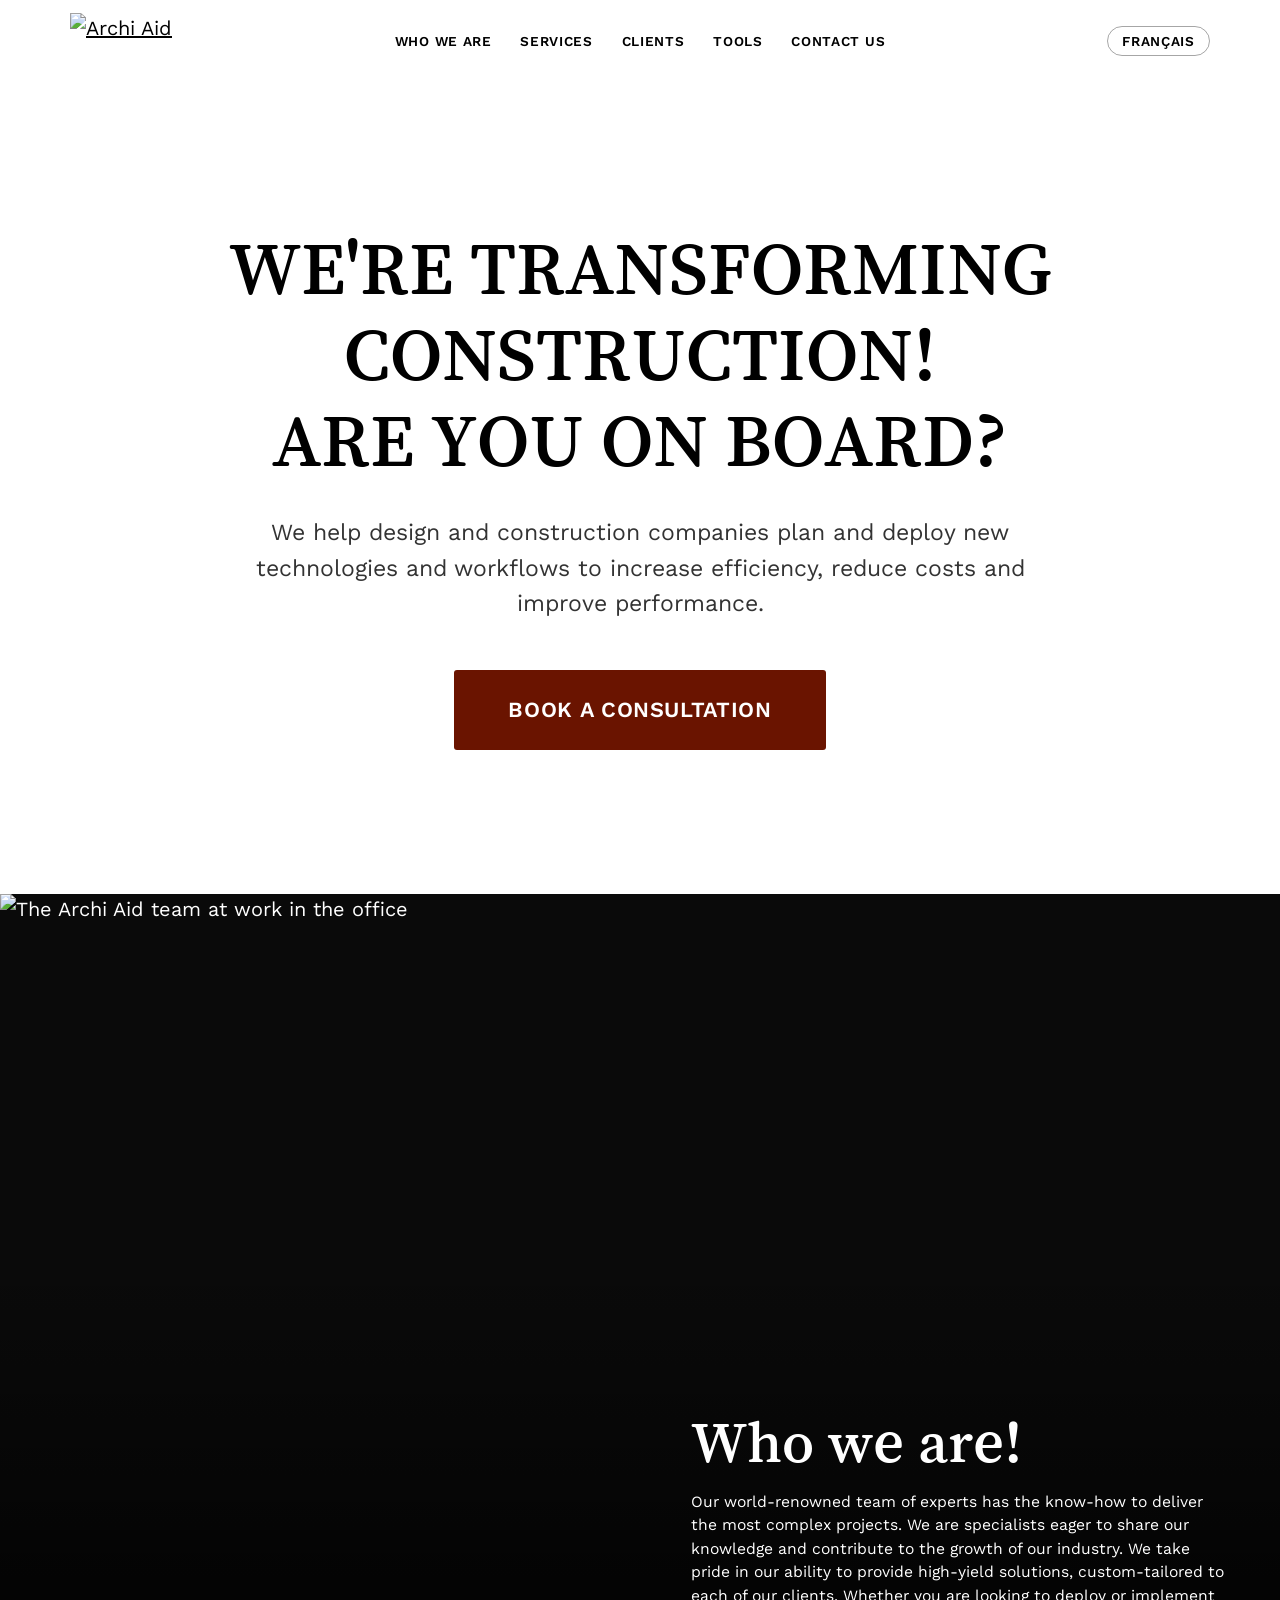
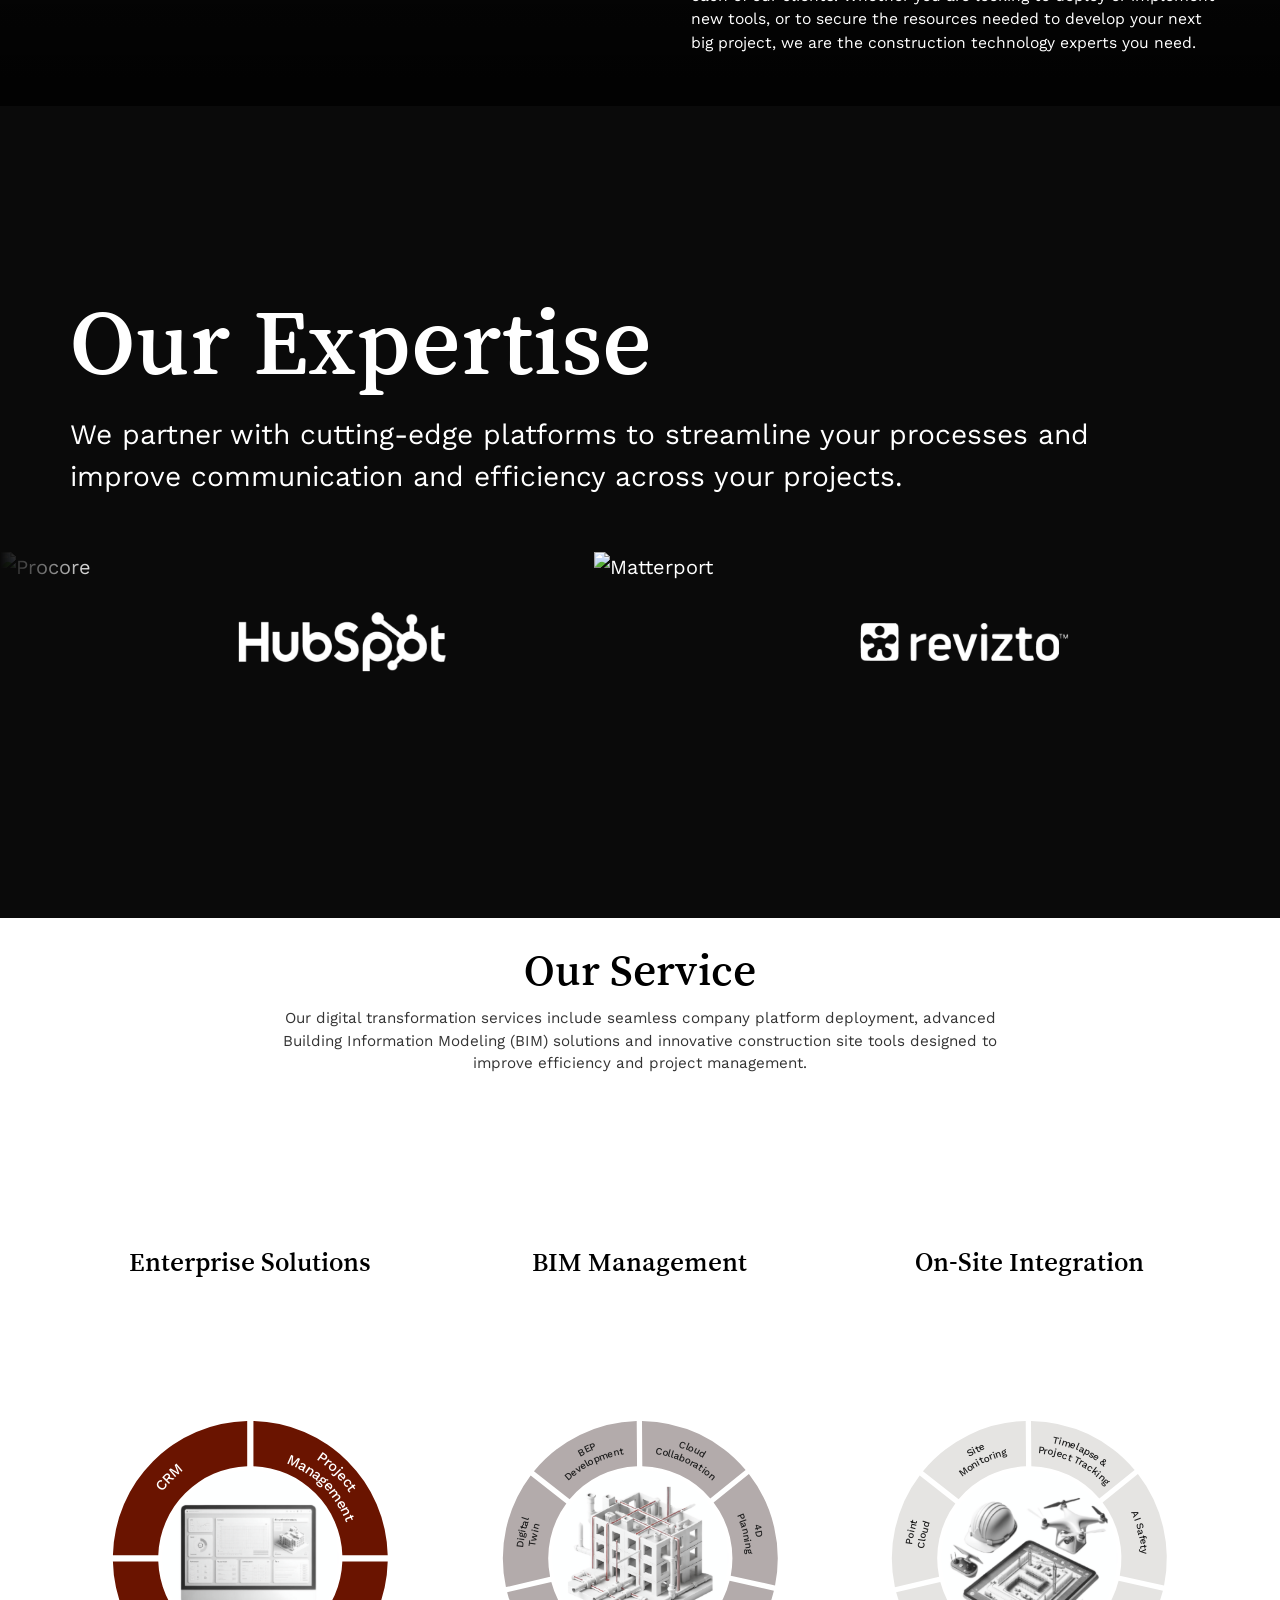
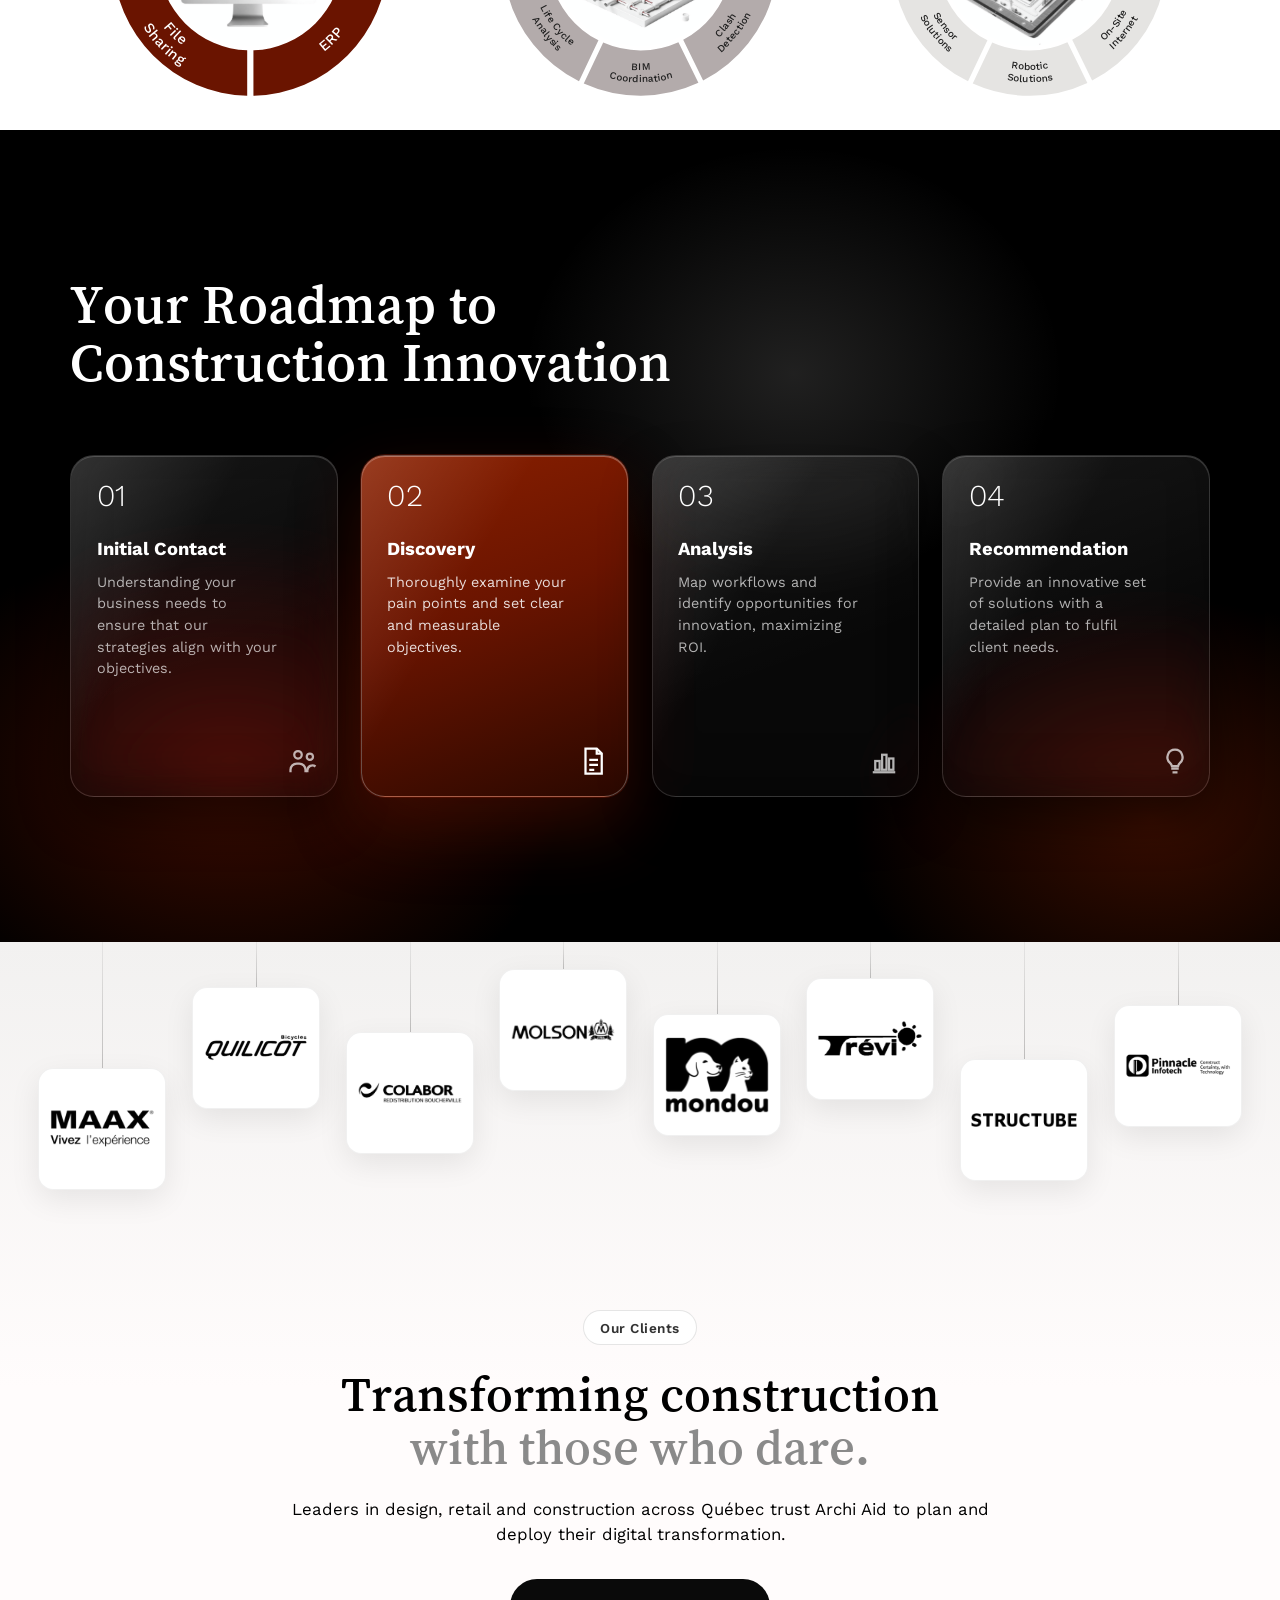
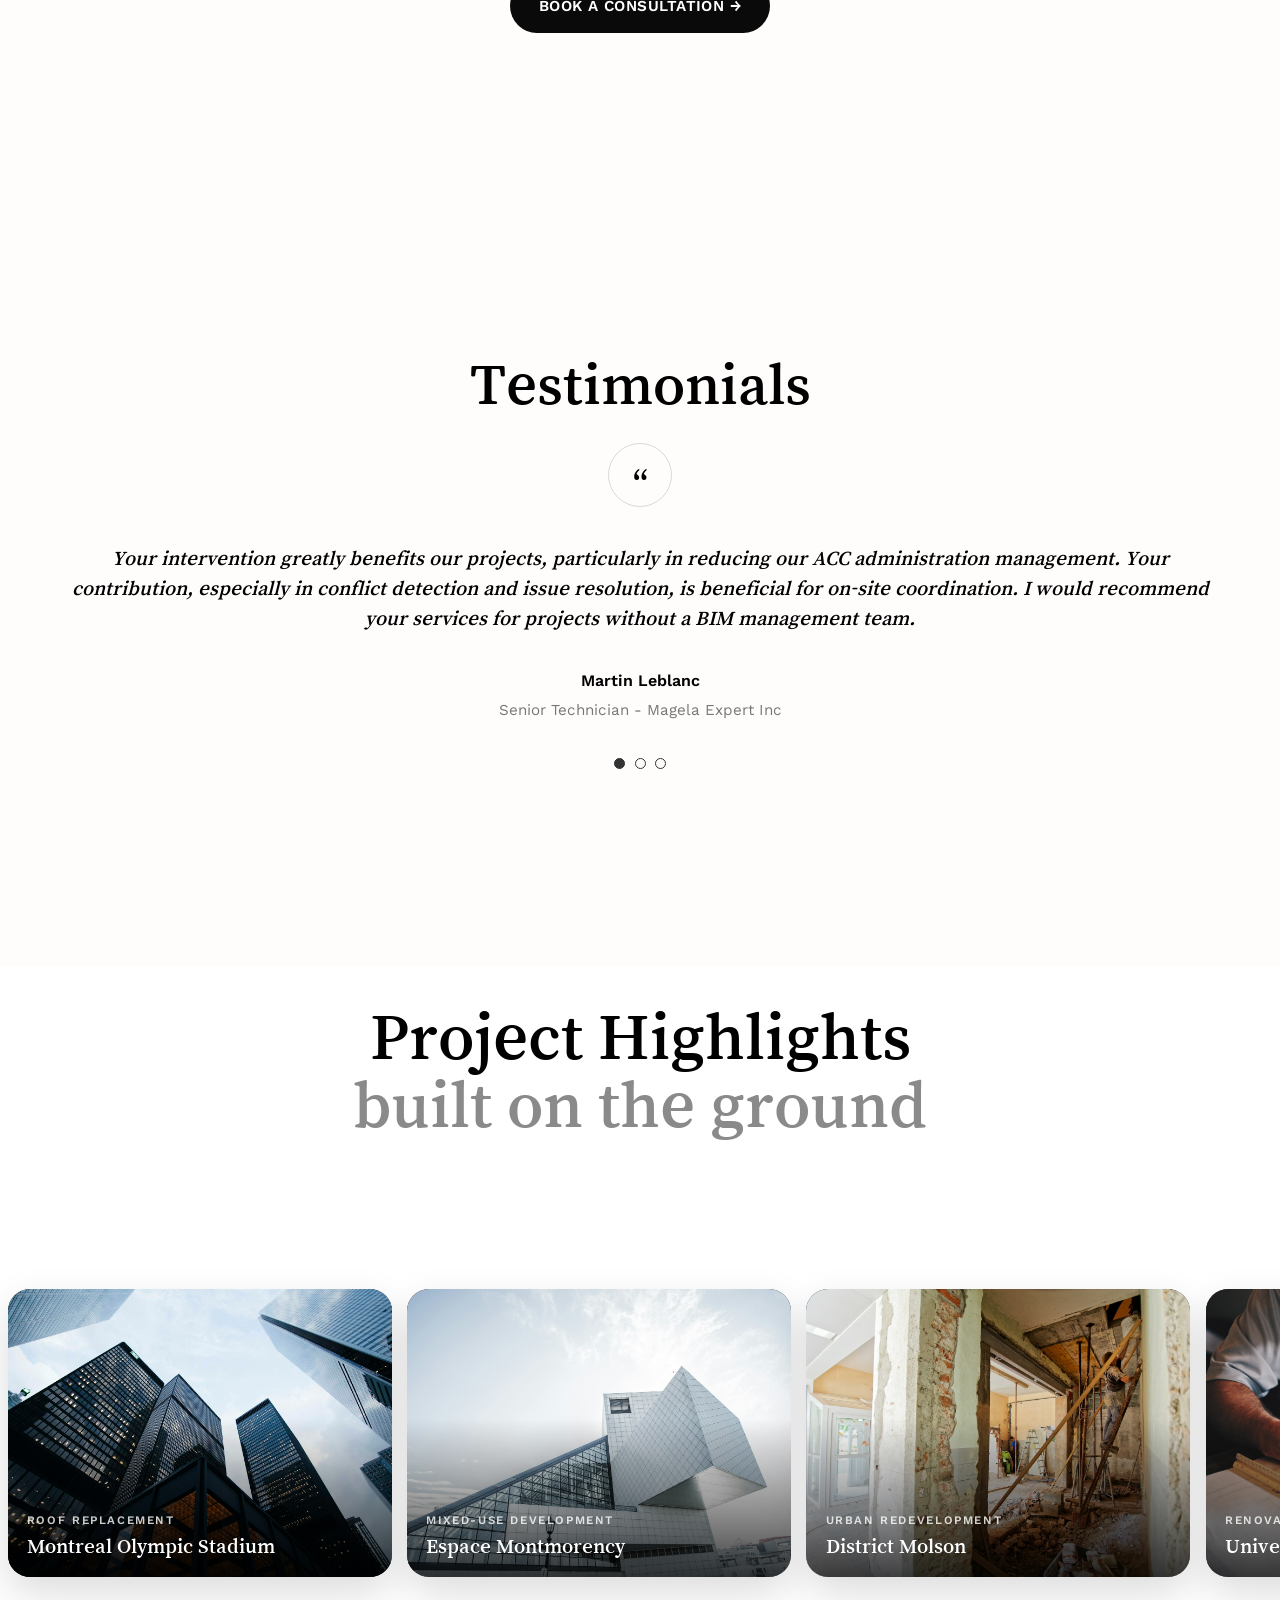
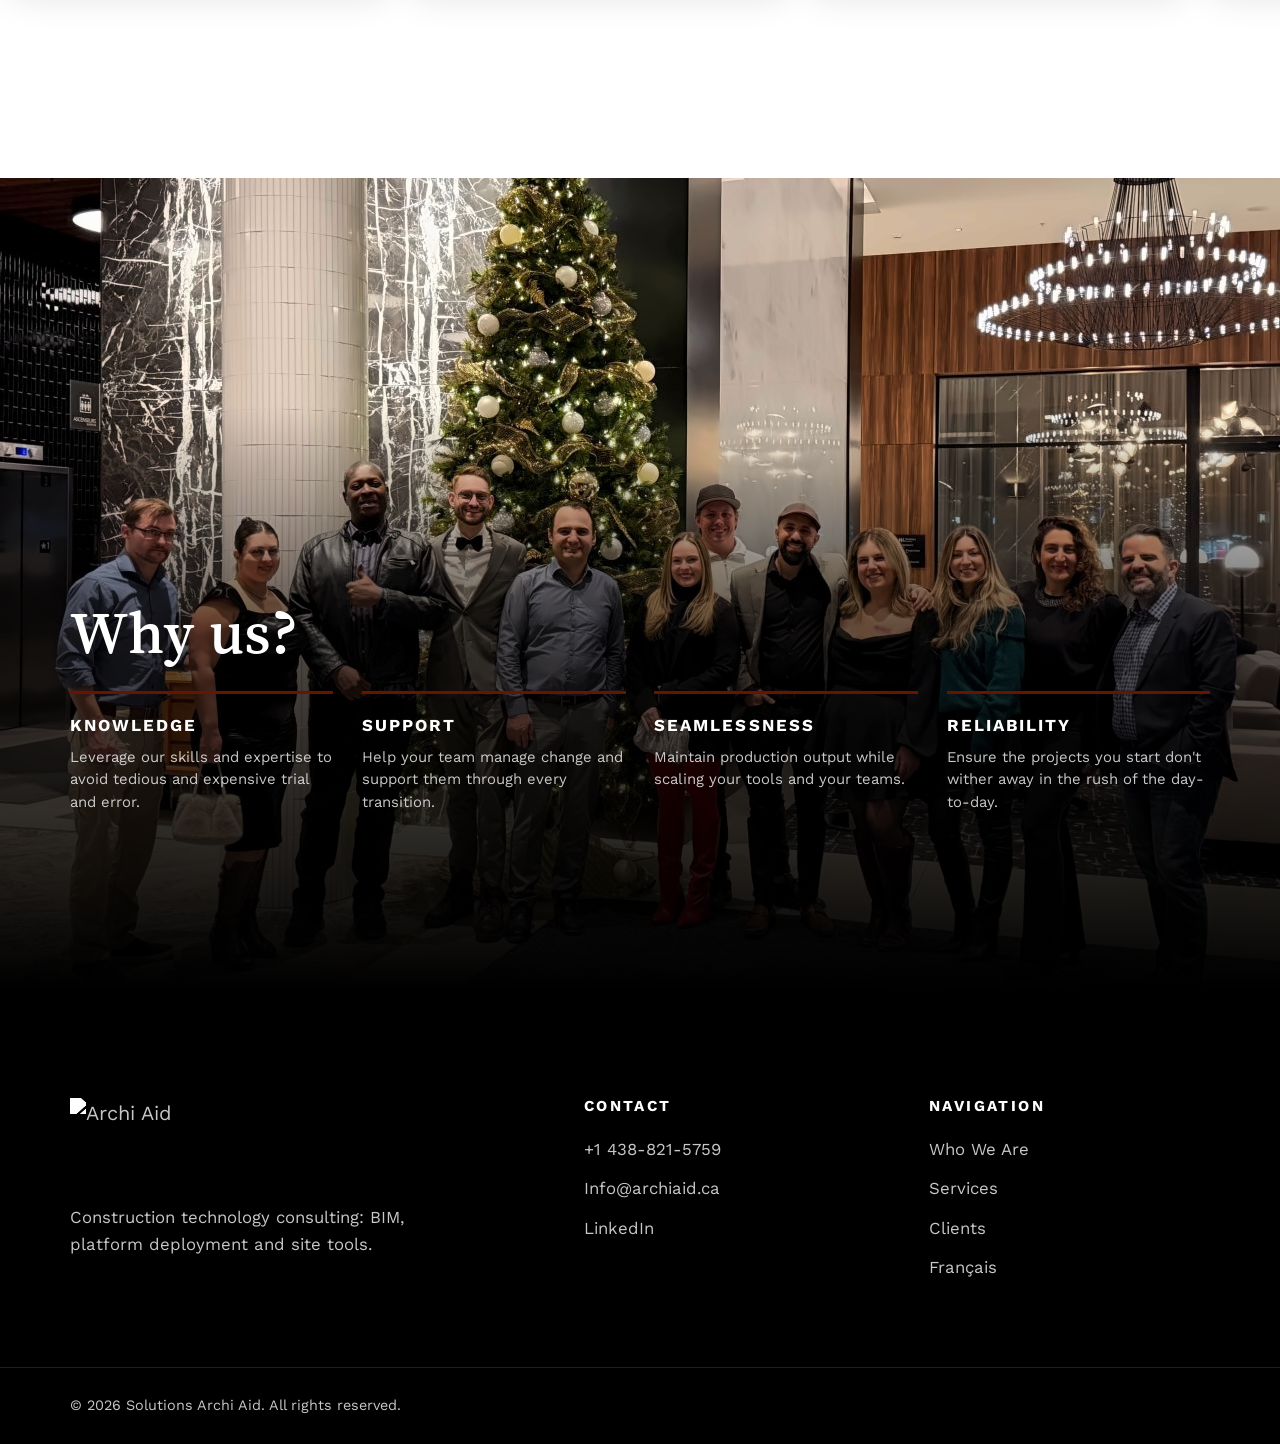
==== commit f1bc33b9: "Réalisations : sept projets en défilement continu, fiche détaillée au clic Cartes image + titre qui " ====
--- a/index.html
+++ b/index.html
@@ -270,54 +270,7 @@
       <div class="container">
         <h2 class="projects-title">Project Highlights<br><span class="muted">built on the ground</span></h2>
       </div>
-      <div class="project-carousel">
-        <button type="button" class="carousel-arrow prev" data-track="project-track" data-dir="-1" aria-label="Previous projects">&larr;</button>
-        <div class="project-track" id="project-track">
-          <article class="project-card">
-            <img src="assets/img/projects/bim-coordination.jpg" alt="">
-            <div class="project-text">
-              <h3>BIM Coordination</h3>
-              <p>Model coordination and conflict detection on large-scale commercial projects.</p>
-            </div>
-          </article>
-          <article class="project-card">
-            <img src="assets/img/projects/platform-rollouts.jpg" alt="">
-            <div class="project-text">
-              <h3>Platform Rollouts</h3>
-              <p>Company-wide deployments of construction management platforms, from pilot to adoption.</p>
-            </div>
-          </article>
-          <article class="project-card">
-            <img src="assets/img/projects/field-digitization.jpg" alt="">
-            <div class="project-text">
-              <h3>Field Digitization</h3>
-              <p>Connecting job sites to the office with capture, tracking and reporting tools.</p>
-            </div>
-          </article>
-          <article class="project-card">
-            <img src="assets/img/projects/site-monitoring.jpg" alt="">
-            <div class="project-text">
-              <h3>Site Monitoring</h3>
-              <p>Cameras, timelapse and 360° captures to follow active job sites from anywhere.</p>
-            </div>
-          </article>
-          <article class="project-card">
-            <img src="assets/img/projects/4d-planning.jpg" alt="">
-            <div class="project-text">
-              <h3>4D Planning</h3>
-              <p>Linking the model to the schedule to sequence the work before the first pour.</p>
-            </div>
-          </article>
-          <article class="project-card">
-            <img src="assets/img/projects/as-built-survey.jpg" alt="">
-            <div class="project-text">
-              <h3>As-Built Surveys</h3>
-              <p>Laser scanning and point clouds to document existing conditions before renovation.</p>
-            </div>
-          </article>
-        </div>
-        <button type="button" class="carousel-arrow next" data-track="project-track" data-dir="1" aria-label="Next projects">&rarr;</button>
-      </div>
+      <div class="project-marquee" id="project-marquee" aria-label="Our projects"></div>
     </section>
 
     <!-- ===== Why us? — fond #1e1e1e ===== -->
@@ -419,5 +372,6 @@
   </div>
 
   <script src="js/main.js"></script>
+  <script src="js/projects.js"></script>
 </body>
 </html>
--- a/css/styles.css
+++ b/css/styles.css
@@ -855,7 +855,7 @@
 }
 .testimonial-dots button[aria-selected="true"] { background: #333333; }
 
-/* ---------- Réalisations (carrousel de grandes photos, texte blanc dans la carte) ---------- */
+/* ---------- Réalisations (cartes qui défilent en continu, fenêtre de détail) ---------- */
 .section-white { background: #ffffff; color: var(--text-dark); }
 #highlights {
   justify-content: flex-start;
@@ -869,38 +869,46 @@
 }
 .projects-title .muted { color: #8a8a8a; }
 
-.project-carousel {
-  position: relative;
+/* La bande : deux fois la série de cartes, animée d'une demi-largeur (même principe que les logos) */
+.project-marquee {
   flex: 1;
   display: flex;
   align-items: center;
   width: 100%;
+  overflow: hidden;
 }
 .project-track {
   --gap: clamp(0.8rem, 1.2vw, 1.4rem);
   display: flex;
   gap: var(--gap);
-  width: 100%;
-  padding-inline: 70px;
-  scroll-padding-inline: 70px;   /* l'accrochage respecte la marge */
-  overflow-x: auto;
-  scroll-snap-type: x mandatory;
-  scroll-behavior: smooth;
-  scrollbar-width: none;
-  -webkit-overflow-scrolling: touch;
-}
-.project-track::-webkit-scrollbar { display: none; }
+  width: max-content;
+  padding-inline: calc(var(--gap) / 2);
+  animation: project-scroll 90s linear infinite;
+}
+.project-marquee:hover .project-track,
+.project-marquee:focus-within .project-track { animation-play-state: paused; }
+@keyframes project-scroll {
+  from { transform: translateX(0); }
+  to { transform: translateX(calc(-50% - var(--gap) / 2)); }
+}
+
 .project-card {
   position: relative;
-  flex: 0 0 calc((100% - 2 * var(--gap)) / 3);   /* trois cartes visibles */
-  scroll-snap-align: start;
-  aspect-ratio: 1 / 1;
+  flex: 0 0 clamp(280px, 30vw, 460px);
+  aspect-ratio: 4 / 3;
   max-height: calc(100vh - 88px - 220px);
   border-radius: 22px;
   overflow: hidden;
   background: #222;
   box-shadow: 0 16px 40px rgba(0, 0, 0, 0.14);
-}
+  border: none;
+  padding: 0;
+  cursor: pointer;
+  text-align: left;
+  font: inherit;
+  color: #ffffff;
+}
+.project-card:focus-visible { outline: 3px solid var(--accent); outline-offset: 3px; }
 .project-card img {
   position: absolute;
   inset: 0;
@@ -910,12 +918,12 @@
   transition: transform 0.6s cubic-bezier(0.2, 0.8, 0.2, 1);
 }
 .project-card:hover img { transform: scale(1.06); }
-/* Voile sombre en bas pour la lisibilité du texte blanc */
+/* Voile sombre en bas pour la lisibilité du titre blanc */
 .project-card::after {
   content: "";
   position: absolute;
   inset: 0;
-  background: linear-gradient(180deg, rgba(0, 0, 0, 0) 40%, rgba(0, 0, 0, 0.72) 100%);
+  background: linear-gradient(180deg, rgba(0, 0, 0, 0) 45%, rgba(0, 0, 0, 0.75) 100%);
 }
 .project-text {
   position: absolute;
@@ -923,52 +931,104 @@
   right: 0;
   bottom: 0;
   z-index: 1;
+  display: flex;
+  flex-direction: column;
+  gap: 0.3rem;
   padding: clamp(1.2rem, 2vmin, 1.8rem);
+}
+.project-kicker {
+  font-size: clamp(0.72rem, 1vmin, 0.85rem);
+  font-weight: 600;
+  letter-spacing: 0.14em;
+  text-transform: uppercase;
+  color: rgba(255, 255, 255, 0.8);
+}
+.project-title {
+  font-family: var(--font-heading);
+  font-size: clamp(1.3rem, 2.2vmin, 1.9rem);
+  line-height: 1.15;
   color: #ffffff;
 }
-.project-text h3 {
+
+/* Fenêtre de détail : texte à gauche, image à droite */
+.modal.project-modal {
+  position: relative;
+  width: min(1120px, 100%);
+  max-height: min(88vh, 900px);
+  display: grid;
+  grid-template-columns: minmax(0, 1.1fr) minmax(0, 1fr);
+}
+.project-modal .modal-close {
+  position: absolute;
+  top: 0.8rem;
+  right: 0.9rem;
+  z-index: 2;
+  width: 40px;
+  height: 40px;
+  border-radius: 50%;
+  background: rgba(255, 255, 255, 0.92);
+  color: var(--text-dark);
+  font-size: 1.5rem;
+  display: grid;
+  place-items: center;
+  padding: 0;
+  box-shadow: 0 4px 14px rgba(0, 0, 0, 0.2);
+}
+.project-modal .modal-close:hover { background: var(--accent); color: #ffffff; }
+.project-modal-text {
+  padding: clamp(1.6rem, 3vw, 2.6rem);
+  overflow-y: auto;
+  min-height: 0;
+}
+.project-modal-text .modal-kicker {
+  display: inline-block;
+  font-size: 0.75rem;
+  font-weight: 700;
+  letter-spacing: 0.14em;
+  text-transform: uppercase;
+  color: var(--accent);
+  margin-bottom: 0.5rem;
+}
+.project-modal-text h3 {
+  font-size: clamp(1.8rem, 3vw, 2.6rem);
+  line-height: 1.1;
+  margin-bottom: 1.2rem;
+}
+.project-modal-body h4 {
   font-family: var(--font-body);
-  font-size: clamp(1.05rem, 1.7vmin, 1.4rem);
+  font-size: 0.95rem;
   font-weight: 700;
-  color: #ffffff;
-  margin-bottom: 0.45rem;
-}
-.project-text p {
-  font-size: clamp(0.82rem, 1.2vmin, 1rem);
-  line-height: 1.45;
-  color: rgba(255, 255, 255, 0.85);
-  margin: 0;
-}
-/* Flèches posées sur les bords du carrousel */
-.carousel-arrow {
-  position: absolute;
-  top: 50%;
-  transform: translateY(-50%);
-  z-index: 2;
-  width: 56px;
-  height: 56px;
-  border-radius: 50%;
-  border: none;
-  background: #0a0a0a;
-  color: #ffffff;
-  font-size: 1.4rem;
-  cursor: pointer;
-  box-shadow: 0 10px 26px rgba(0, 0, 0, 0.28);
-  transition: background 0.25s ease, opacity 0.25s ease, transform 0.25s ease;
-}
-.carousel-arrow.prev { left: 14px; }
-.carousel-arrow.next { right: 14px; }
-.carousel-arrow:hover { background: var(--accent); transform: translateY(-50%) scale(1.06); }
-.carousel-arrow[disabled] { opacity: 0; pointer-events: none; }
+  margin: 1.3rem 0 0.5rem;
+}
+.project-modal-body h4:first-child { margin-top: 0; }
+.project-modal-body p,
+.project-modal-body li {
+  font-size: 0.92rem;
+  line-height: 1.55;
+  color: var(--text-grey);
+}
+.project-modal-body ul { padding-left: 1.2rem; margin: 0; }
+.project-modal-body li { margin-bottom: 0.3rem; }
+.project-modal-image {
+  min-height: 0;
+  background: #111;
+}
+.project-modal-image img {
+  display: block;
+  width: 100%;
+  height: 100%;
+  object-fit: cover;
+}
 
 @media (max-width: 960px) {
-  .project-track { padding-inline: 32px; scroll-padding-inline: 32px; }
-  .project-card { flex-basis: calc((100% - var(--gap)) / 2); }
+  .project-card { flex-basis: clamp(260px, 44vw, 400px); }
+  .modal.project-modal { grid-template-columns: 1fr; grid-template-rows: 220px minmax(0, 1fr); max-height: 92vh; }
+  .project-modal-image { order: -1; }
+  .project-modal .modal-close { background: rgba(255, 255, 255, 0.92); }
 }
 @media (max-width: 680px) {
-  .project-track { padding-inline: 20px; scroll-padding-inline: 20px; }
-  .project-card { flex-basis: 84vw; aspect-ratio: 4 / 3; }
-  .carousel-arrow { width: 44px; height: 44px; }
+  .project-card { flex-basis: 78vw; }
+  .project-track { animation-duration: 70s; }
 }
 
 /* ---------- Pourquoi nous (photo + texte dans une seule fenêtre, sans défiler) ---------- */
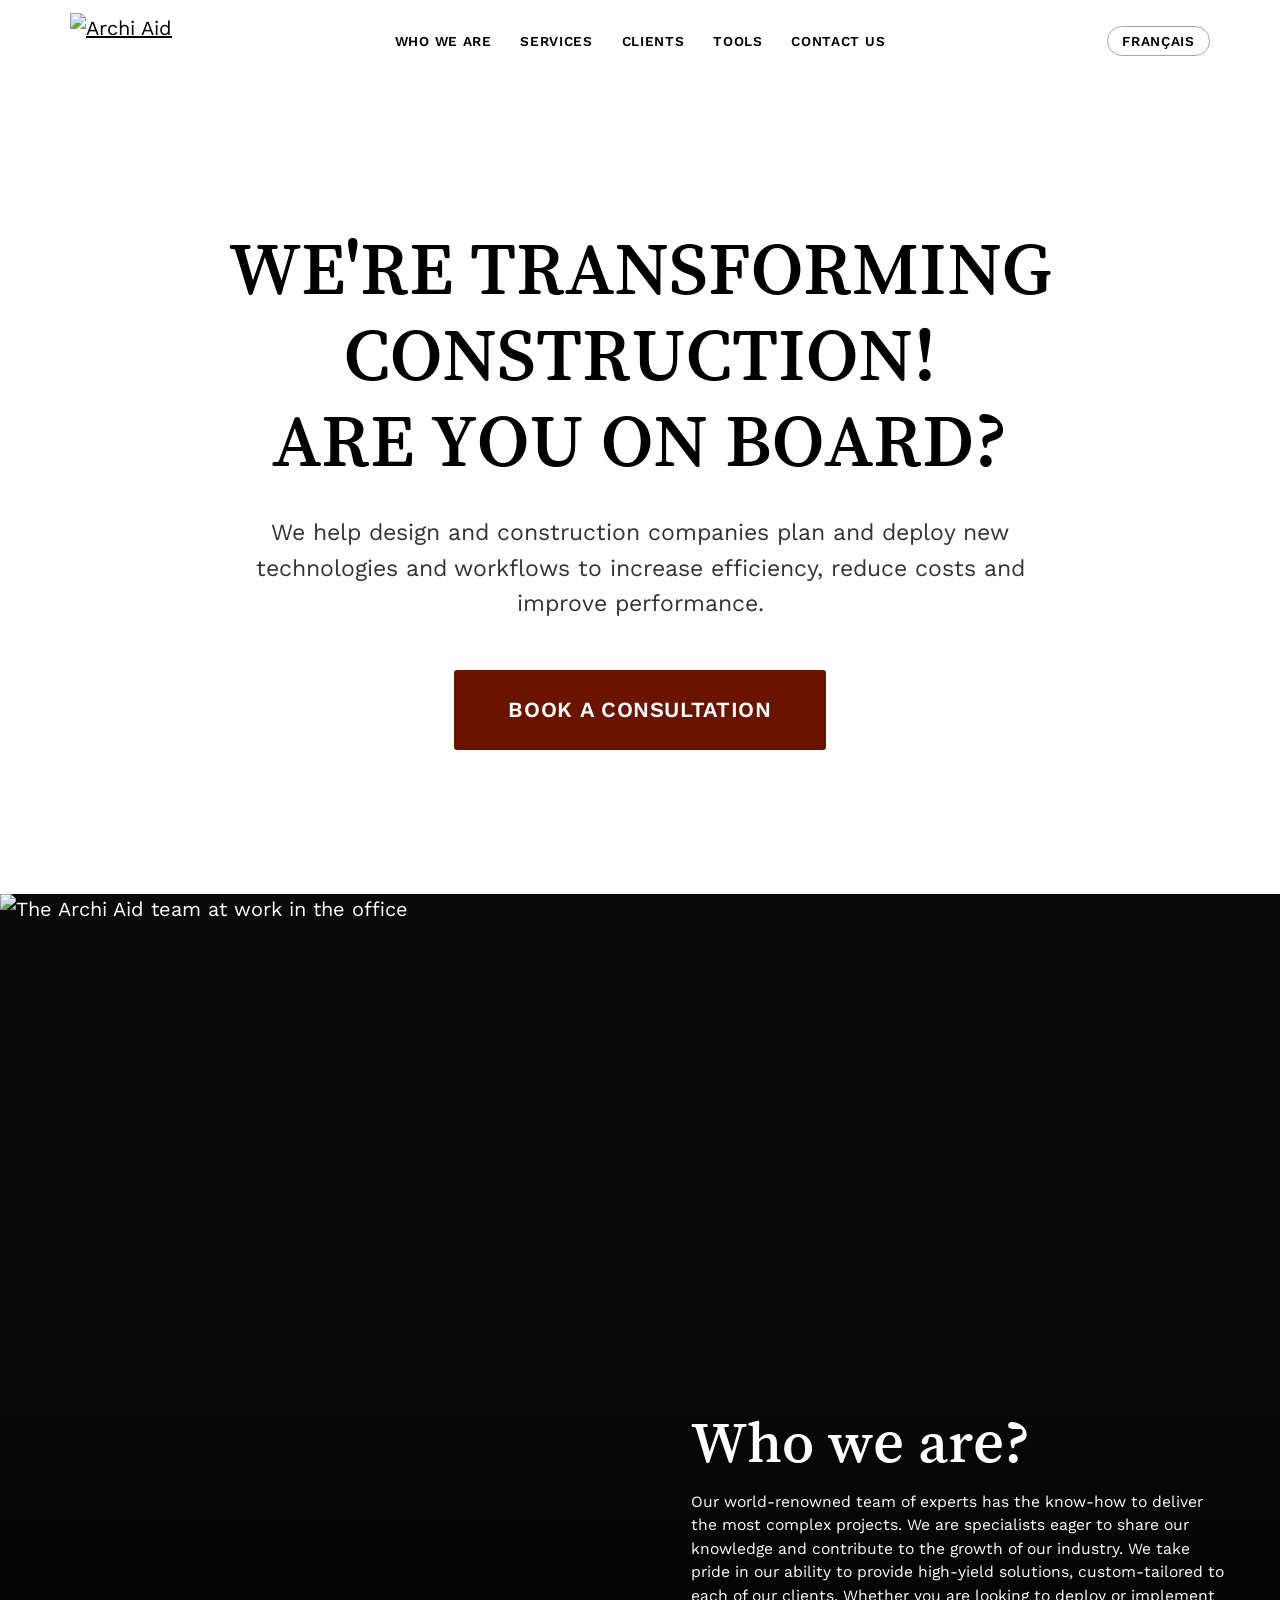
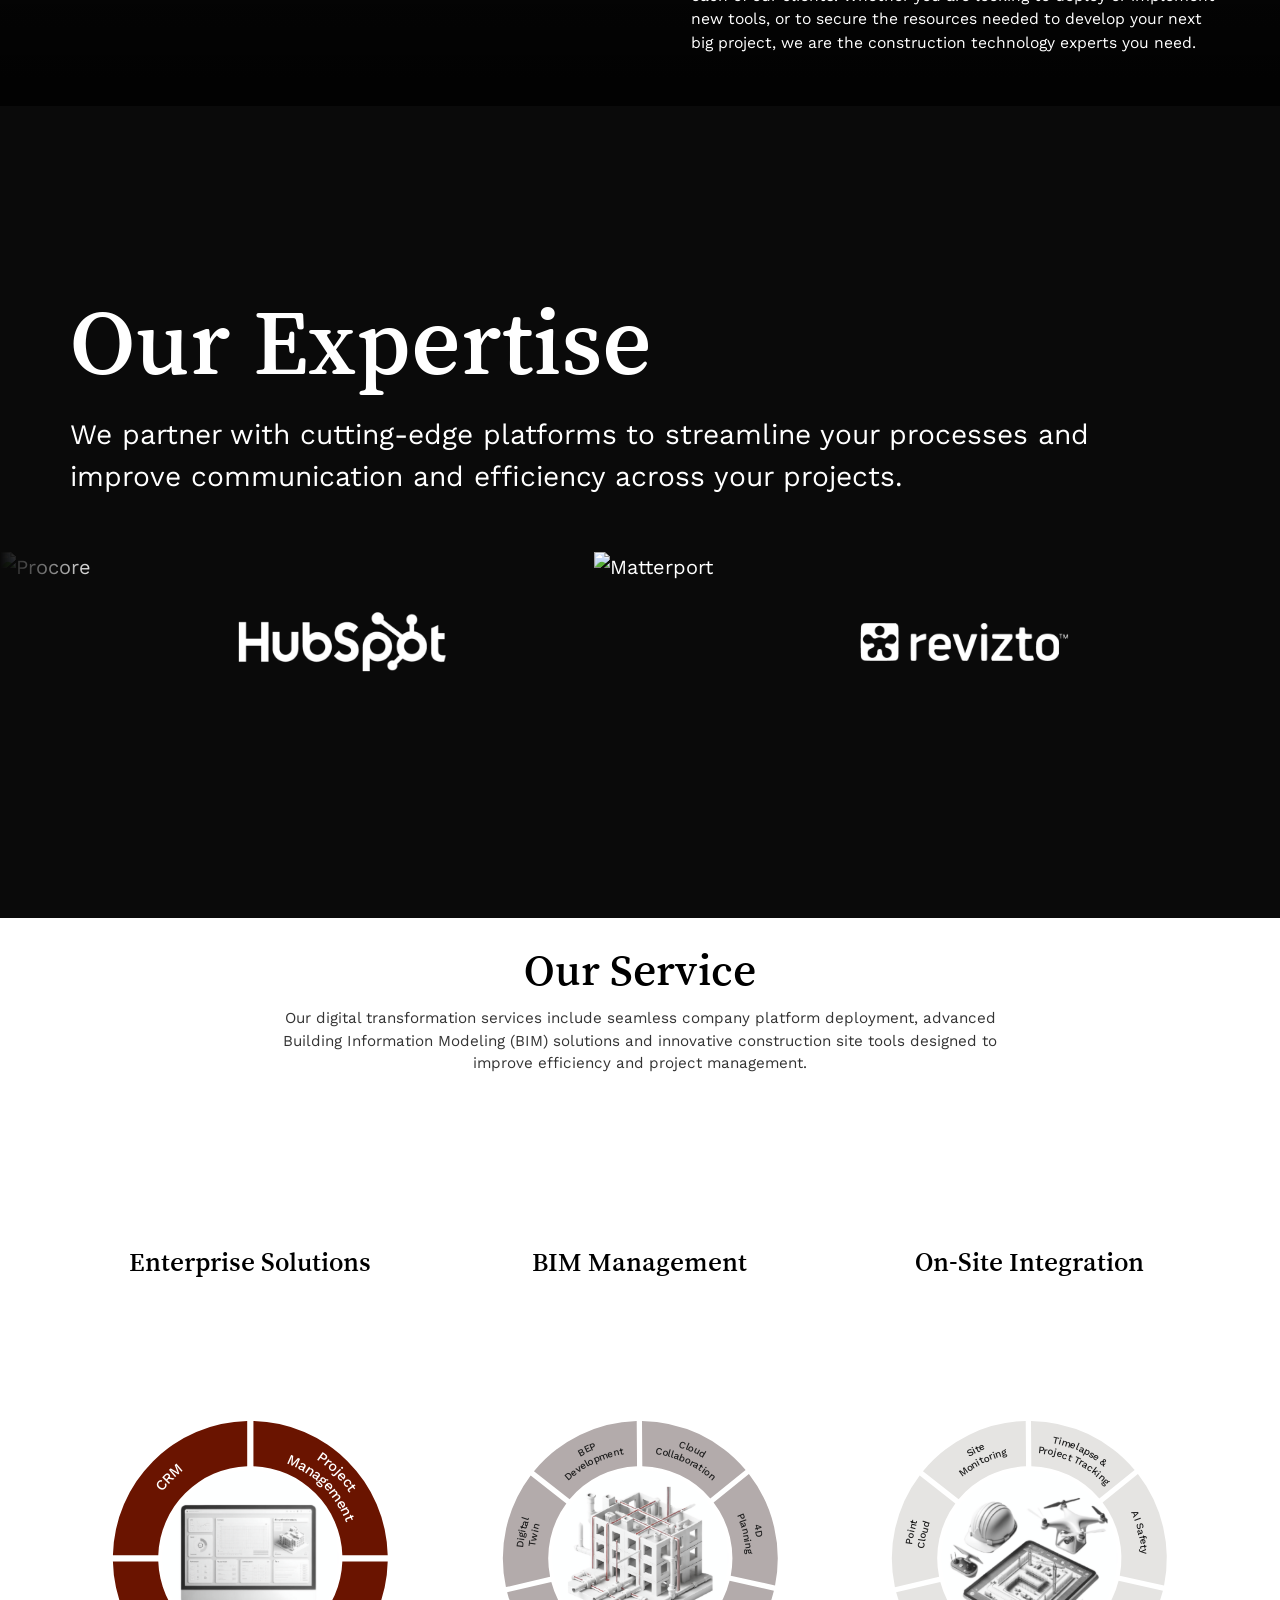
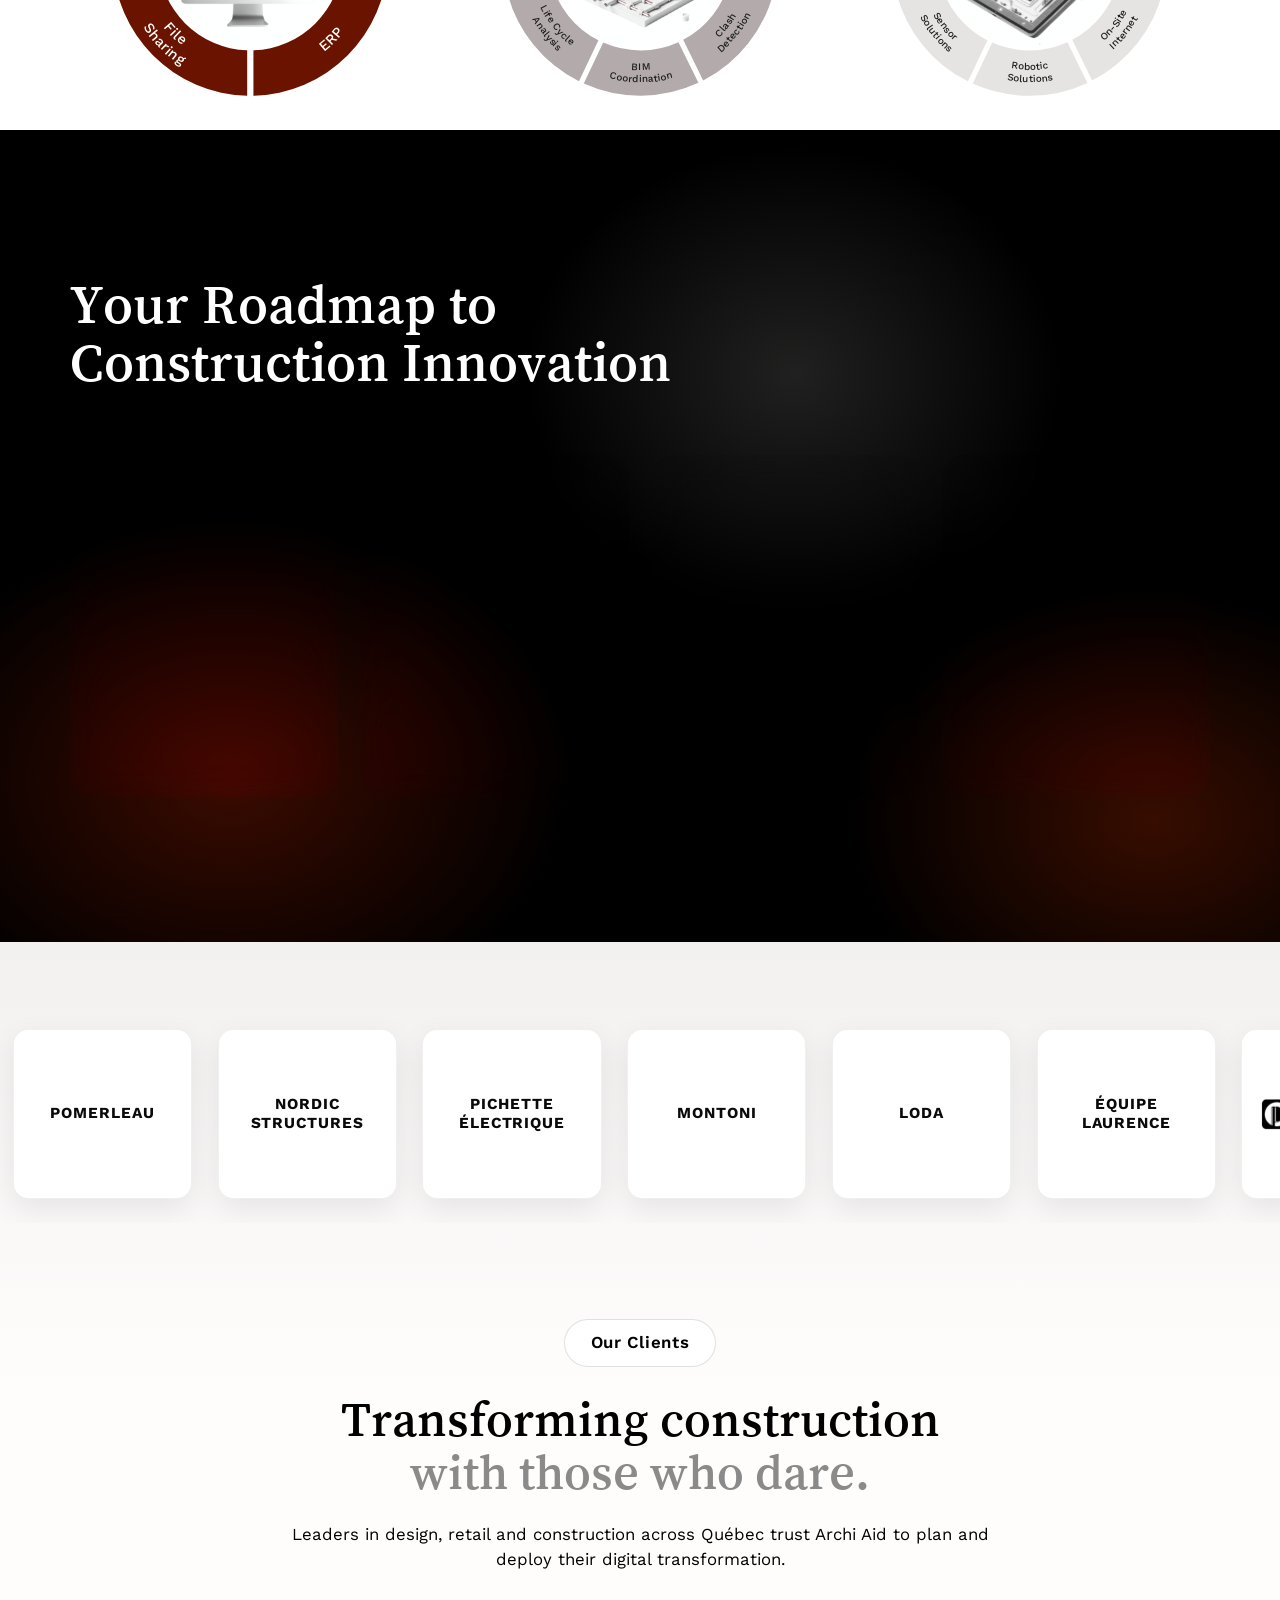
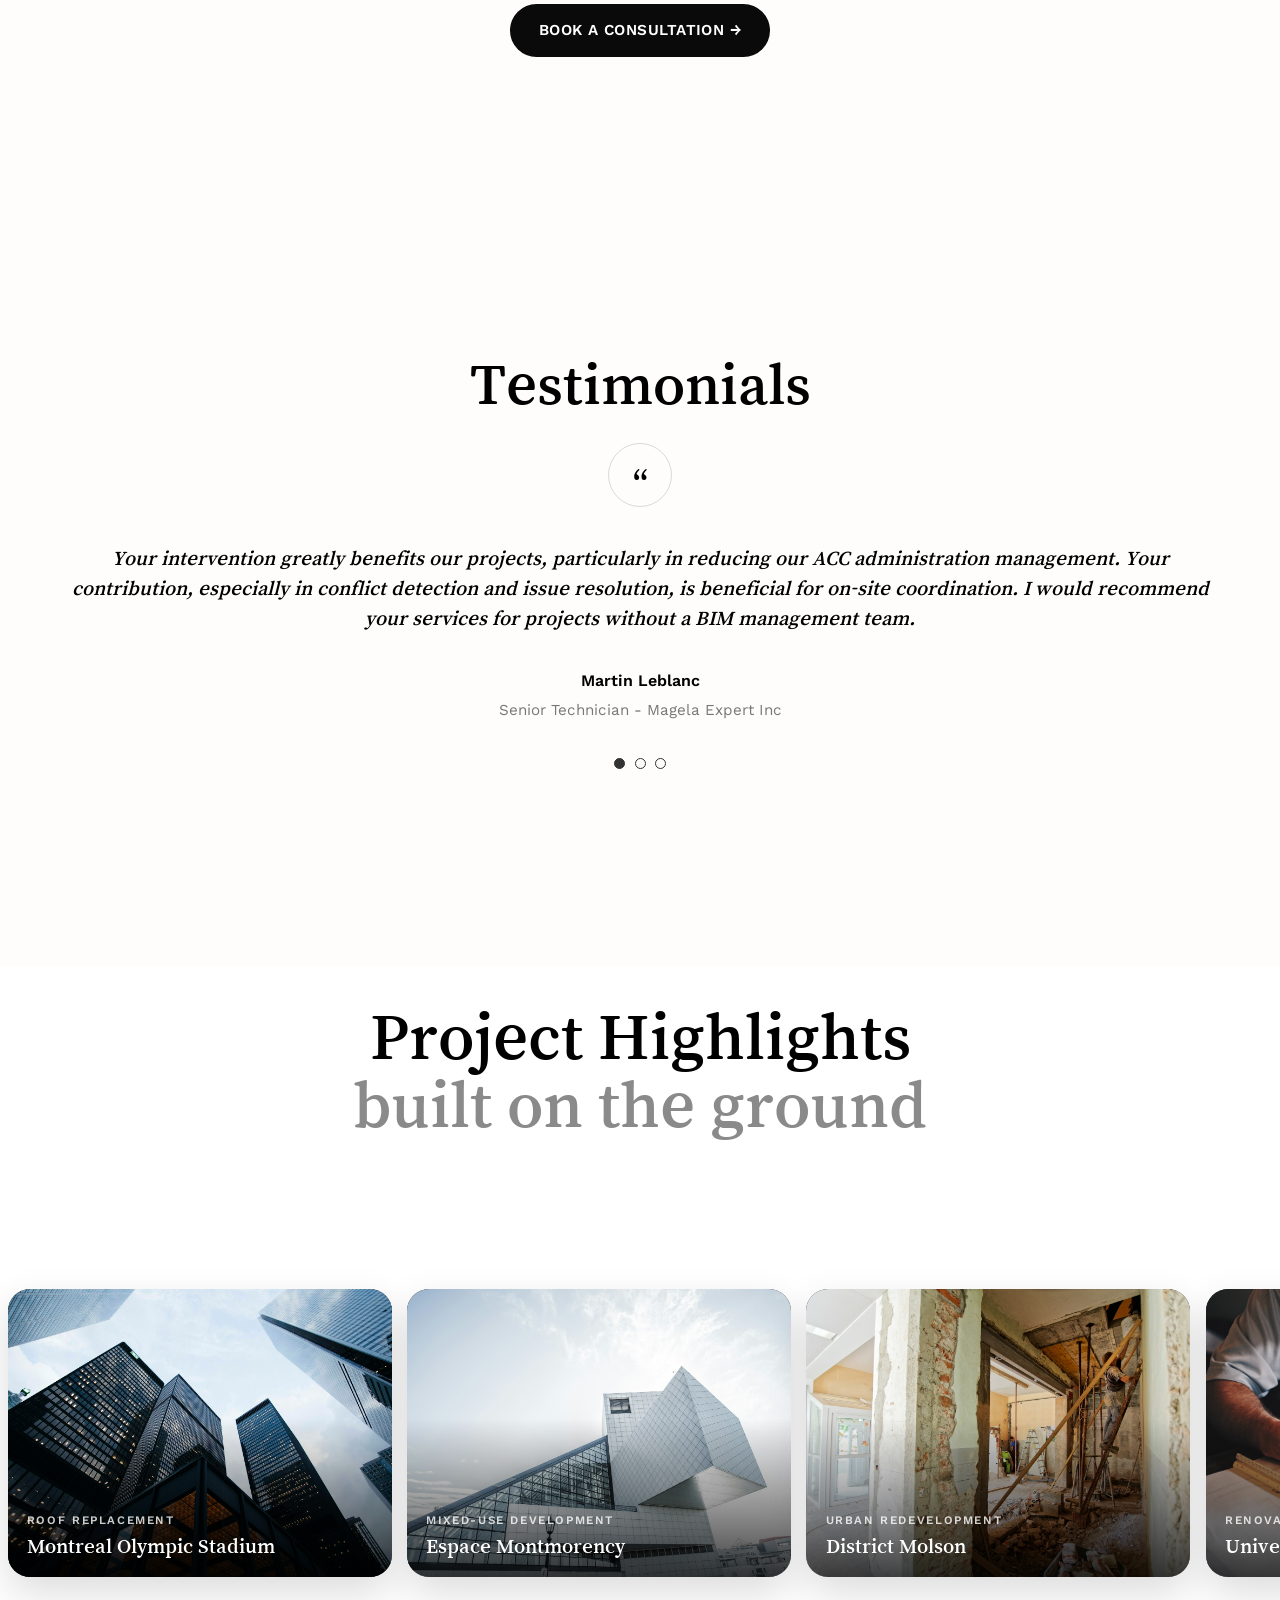
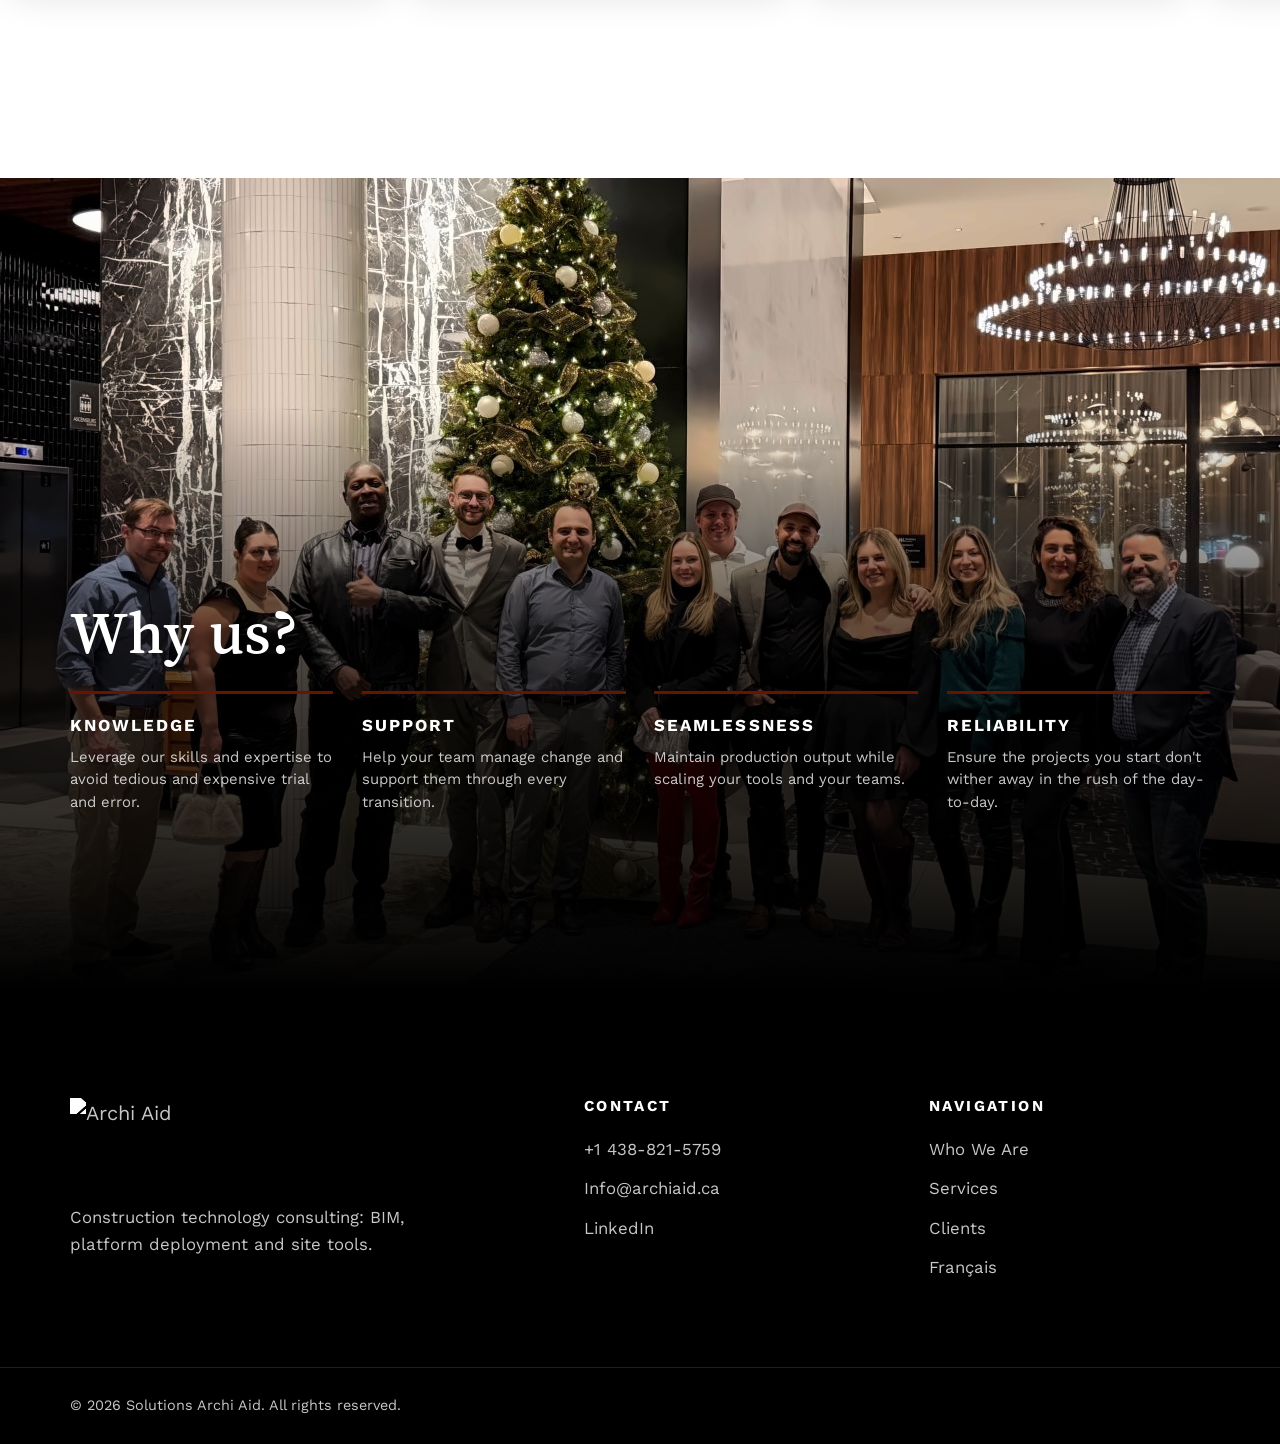
==== commit ad44829f: "Clients en cartes défilantes, nouveaux clients en premier ; textes du héros et de « Qui sommes-nous " ====
--- a/index.html
+++ b/index.html
@@ -56,7 +56,7 @@
     <section class="about-section" id="about">
       <img class="about-banner" src="assets/img/who-we-are.png" alt="The Archi Aid team at work in the office">
       <div class="about-text">
-        <h2>Who we are!</h2>
+        <h2>Who we are?</h2>
         <p>
           Our world-renowned team of experts has the know-how to deliver the most
           complex projects. We are specialists eager to share our knowledge and
@@ -202,31 +202,41 @@
 
     <!-- ===== Our Clients — fond #fffcfc ===== -->
     <section class="section section-offwhite" id="clients">
-      <div class="logo-wall" aria-label="Our client logos">
-          <div class="logo-col">
-            <div class="logo-card"><img src="assets/img/clients/cropped/Bain-Maax.png" alt="Bain Maax"></div>
-          </div>
-          <div class="logo-col">
-            <div class="logo-card"><img src="assets/img/clients/cropped/Bicycles-Quilicot.png" alt="Bicycles Quilicot"></div>
-          </div>
-          <div class="logo-col">
-            <div class="logo-card"><img src="assets/img/clients/cropped/Colabor.png" alt="Colabor"></div>
-          </div>
-          <div class="logo-col">
-            <div class="logo-card"><img src="assets/img/clients/cropped/Molson.png" alt="Molson"></div>
-          </div>
-          <div class="logo-col">
-            <div class="logo-card"><img src="assets/img/clients/cropped/Mondou.png" alt="Mondou"></div>
-          </div>
-          <div class="logo-col">
-            <div class="logo-card"><img src="assets/img/clients/cropped/Trevi.png" alt="Trévi"></div>
-          </div>
-          <div class="logo-col">
-            <div class="logo-card"><img src="assets/img/clients/cropped/Structube.png" alt="Structube"></div>
-          </div>
-          <div class="logo-col">
-            <div class="logo-card"><img src="assets/img/clients/cropped/Client-Logo-Website-2.png" alt="Pinnacle Infotech"></div>
-          </div>
+      <div class="logo-marquee" aria-label="Our client logos">
+        <div class="logo-track">
+          <div class="logo-card logo-text" data-logo="pomerleau.png"><span>Pomerleau</span></div>
+          <div class="logo-card logo-text" data-logo="nordic-structures.png"><span>Nordic Structures</span></div>
+          <div class="logo-card logo-text" data-logo="pichette.png"><span>Pichette Électrique</span></div>
+          <div class="logo-card logo-text" data-logo="montoni.png"><span>Montoni</span></div>
+          <div class="logo-card logo-text" data-logo="loda.png"><span>Loda</span></div>
+          <div class="logo-card logo-text" data-logo="equipe-laurence.png"><span>Équipe Laurence</span></div>
+          <div class="logo-card"><img src="assets/img/clients/cropped/Client-Logo-Website-2.png" alt="Pinnacle Infotech"></div>
+          <div class="logo-card logo-text" data-logo="mecanicaction.png"><span>MécanicAction</span></div>
+          <div class="logo-card logo-text" data-logo="groupe-biophilia.png"><span>Groupe Biophilia</span></div>
+          <div class="logo-card"><img src="assets/img/clients/cropped/Bain-Maax.png" alt="Bain Maax"></div>
+          <div class="logo-card"><img src="assets/img/clients/cropped/Bicycles-Quilicot.png" alt="Bicycles Quilicot"></div>
+          <div class="logo-card"><img src="assets/img/clients/cropped/Colabor.png" alt="Colabor"></div>
+          <div class="logo-card"><img src="assets/img/clients/cropped/Molson.png" alt="Molson"></div>
+          <div class="logo-card"><img src="assets/img/clients/cropped/Mondou.png" alt="Mondou"></div>
+          <div class="logo-card"><img src="assets/img/clients/cropped/Trevi.png" alt="Trévi"></div>
+          <div class="logo-card"><img src="assets/img/clients/cropped/Structube.png" alt="Structube"></div>
+          <div class="logo-card logo-text" data-logo="pomerleau.png"><span>Pomerleau</span></div>
+          <div class="logo-card logo-text" data-logo="nordic-structures.png"><span>Nordic Structures</span></div>
+          <div class="logo-card logo-text" data-logo="pichette.png"><span>Pichette Électrique</span></div>
+          <div class="logo-card logo-text" data-logo="montoni.png"><span>Montoni</span></div>
+          <div class="logo-card logo-text" data-logo="loda.png"><span>Loda</span></div>
+          <div class="logo-card logo-text" data-logo="equipe-laurence.png"><span>Équipe Laurence</span></div>
+          <div class="logo-card"><img src="assets/img/clients/cropped/Client-Logo-Website-2.png" alt="Pinnacle Infotech"></div>
+          <div class="logo-card logo-text" data-logo="mecanicaction.png"><span>MécanicAction</span></div>
+          <div class="logo-card logo-text" data-logo="groupe-biophilia.png"><span>Groupe Biophilia</span></div>
+          <div class="logo-card"><img src="assets/img/clients/cropped/Bain-Maax.png" alt="Bain Maax"></div>
+          <div class="logo-card"><img src="assets/img/clients/cropped/Bicycles-Quilicot.png" alt="Bicycles Quilicot"></div>
+          <div class="logo-card"><img src="assets/img/clients/cropped/Colabor.png" alt="Colabor"></div>
+          <div class="logo-card"><img src="assets/img/clients/cropped/Molson.png" alt="Molson"></div>
+          <div class="logo-card"><img src="assets/img/clients/cropped/Mondou.png" alt="Mondou"></div>
+          <div class="logo-card"><img src="assets/img/clients/cropped/Trevi.png" alt="Trévi"></div>
+          <div class="logo-card"><img src="assets/img/clients/cropped/Structube.png" alt="Structube"></div>
+        </div>
       </div>
       <div class="container clients-copy">
         <span class="pill-label">Our Clients</span>
--- a/css/styles.css
+++ b/css/styles.css
@@ -252,7 +252,7 @@
   max-width: 640px;
   padding: 0 clamp(1.5rem, 4vw, 4.5rem) clamp(1.8rem, 4vw, 3.2rem);
 }
-.about-text h2 { margin-bottom: 1rem; color: #ffffff; }
+.about-text h2 { margin-bottom: 1rem; color: #ffffff; white-space: nowrap; }
 .about-text p { color: #ffffff; font-size: 0.98rem; margin-bottom: 0; }
 @media (max-width: 680px) {
   .about-section { height: 78vh; min-height: 420px; }
@@ -314,7 +314,6 @@
   from { transform: translateX(0); }
   to { transform: translateX(-50%); }
 }
-.marquee:hover .marquee-track { animation-play-state: paused; }
 
 /* ---------- Services ---------- */
 .card-grid { display: grid; gap: 1.8rem; margin-top: 2.5rem; }
@@ -610,106 +609,69 @@
   .step-card { min-height: 0; }
 }
 
-/* ---------- Clients (cartes de logos suspendues, texte centré dessous) ---------- */
+/* ---------- Clients (cartes de logos qui défilent en continu, texte centré dessous) ---------- */
 #clients {
   justify-content: flex-start;
-  padding-top: 0;
+  padding-top: clamp(2.5rem, 7vh, 5rem);
   padding-bottom: clamp(2rem, 6vh, 4rem);
   background: linear-gradient(180deg, #f2f1f0 0%, var(--off-white) 55%);
   overflow: hidden;
 }
-.logo-wall {
-  display: grid;
-  grid-template-columns: repeat(8, 1fr);
-  gap: clamp(0.8rem, 2vw, 3.5rem);
-  width: 100%;                      /* d'un bord à l'autre de la fenêtre */
-  margin-inline: auto;
-  padding-inline: clamp(1rem, 3vw, 5rem);
-  align-items: start;
-}
-/* Chaque colonne : un fil vertical depuis le haut de la fenêtre jusqu'à la carte */
-.logo-col {
-  position: relative;
-  display: flex;
-  flex-direction: column;
+/* La bande : deux fois la série de cartes, animée d'une demi-largeur, sans pause */
+.logo-marquee {
+  width: 100%;
+  overflow: hidden;
+  padding-block: 1.5rem;             /* place pour l'ombre et le soulèvement au survol */
+}
+.logo-track {
+  --gap: clamp(1rem, 2vw, 2.4rem);
+  display: flex;
   align-items: center;
-  padding-top: var(--drop, 40px);
-}
-.logo-col::before {
-  content: "";
-  position: absolute;
-  top: 0;
-  left: 50%;
-  width: 1px;
-  height: var(--drop, 40px);
-  background: linear-gradient(180deg, rgba(0, 0, 0, 0.05), rgba(0, 0, 0, 0.22));
-}
-/* Chute des cartes : cachées au-dessus, puis lâchées quand la section apparaît */
-@keyframes drop-card {
-  0%   { transform: translateY(-160%); opacity: 0; }
-  55%  { transform: translateY(6%); opacity: 1; }
-  75%  { transform: translateY(-3%); }
-  90%  { transform: translateY(1.5%); }
-  100% { transform: none; opacity: 1; }
-}
-@keyframes drop-string {
-  from { transform: scaleY(0); }
-  to { transform: none; }
-}
-.logo-col.reveal { opacity: 1; transform: none; transition: none; }   /* pas de fondu générique ici */
-.logo-col::before { transform-origin: top; }
-.logo-col.reveal:not(.visible) .logo-card { transform: translateY(-160%); opacity: 0; }
-.logo-col.reveal:not(.visible)::before { transform: scaleY(0); }
-.logo-col.visible .logo-card { animation: drop-card 1.1s cubic-bezier(0.25, 0.9, 0.35, 1) backwards; }
-.logo-col.visible::before { animation: drop-string 0.75s cubic-bezier(0.2, 0.8, 0.2, 1) both; }
-/* Chaque ficelle est lâchée avec un léger décalage */
-.logo-col:nth-child(1).visible .logo-card, .logo-col:nth-child(1).visible::before { animation-delay: 0.05s; }
-.logo-col:nth-child(2).visible .logo-card, .logo-col:nth-child(2).visible::before { animation-delay: 0.22s; }
-.logo-col:nth-child(3).visible .logo-card, .logo-col:nth-child(3).visible::before { animation-delay: 0.12s; }
-.logo-col:nth-child(4).visible .logo-card, .logo-col:nth-child(4).visible::before { animation-delay: 0.32s; }
-.logo-col:nth-child(5).visible .logo-card, .logo-col:nth-child(5).visible::before { animation-delay: 0.18s; }
-.logo-col:nth-child(6).visible .logo-card, .logo-col:nth-child(6).visible::before { animation-delay: 0.4s; }
-.logo-col:nth-child(7).visible .logo-card, .logo-col:nth-child(7).visible::before { animation-delay: 0.08s; }
-.logo-col:nth-child(8).visible .logo-card, .logo-col:nth-child(8).visible::before { animation-delay: 0.28s; }
-
-/* Hauteurs variées, comme des cartes qui pendent */
-.logo-col:nth-child(1) { --drop: clamp(70px, 14vh, 225px); }
-.logo-col:nth-child(2) { --drop: clamp(20px, 5vh, 90px); }
-.logo-col:nth-child(3) { --drop: clamp(50px, 10vh, 165px); }
-.logo-col:nth-child(4) { --drop: clamp(10px, 3vh, 54px); }
-.logo-col:nth-child(5) { --drop: clamp(36px, 8vh, 135px); }
-.logo-col:nth-child(6) { --drop: clamp(16px, 4vh, 72px); }
-.logo-col:nth-child(7) { --drop: clamp(64px, 13vh, 210px); }
-.logo-col:nth-child(8) { --drop: clamp(30px, 7vh, 120px); }
-
+  gap: var(--gap);
+  width: max-content;
+  padding-inline: calc(var(--gap) / 2);
+  animation: logo-scroll 70s linear infinite;
+}
+@keyframes logo-scroll {
+  from { transform: translateX(0); }
+  to { transform: translateX(calc(-50% - var(--gap) / 2)); }
+}
 .logo-card {
-  width: 100%;
-  aspect-ratio: 1 / 0.95;
+  --w: clamp(150px, 14vw, 230px);
+  flex: 0 0 auto;
+  width: var(--w);
+  height: calc(var(--w) * 0.95);
+  min-width: 0;
   background: #ffffff;
   border-radius: clamp(14px, 1.2vw, 26px);
   border: 1px solid rgba(0, 0, 0, 0.06);
   box-shadow: 0 10px 30px rgba(0, 0, 0, 0.08);
   display: grid;
   place-items: center;
-  padding: 8%;
-  cursor: pointer;
+  padding: calc(var(--w) * 0.1);
   transition: transform 0.35s cubic-bezier(0.2, 0.8, 0.2, 1), box-shadow 0.35s ease;
-  will-change: transform;
 }
 .logo-card img {
   width: 100%;
   height: 100%;
   object-fit: contain;
   filter: brightness(0);          /* tous les logos en noir */
-  transition: transform 0.35s ease;
-}
-/* Au survol : la carte se soulève et pivote légèrement, le logo grossit un peu */
+}
+/* Clients sans fichier de logo : le nom, en attendant l'image */
+.logo-card.logo-text span {
+  font-family: var(--font-body);
+  font-weight: 700;
+  font-size: clamp(0.9rem, 1.2vw, 1.25rem);
+  letter-spacing: 0.06em;
+  text-transform: uppercase;
+  text-align: center;
+  line-height: 1.25;
+  color: #0a0a0a;
+}
 .logo-card:hover {
-  transform: translateY(-14px) rotate(-3deg) scale(1.04);
+  transform: translateY(-10px) scale(1.04);
   box-shadow: 0 24px 48px rgba(0, 0, 0, 0.16);
 }
-.logo-col:nth-child(even) .logo-card:hover { transform: translateY(-14px) rotate(3deg) scale(1.04); }
-.logo-card:hover img { transform: scale(1.08); }
 
 /* Texte centré, prend le reste de la fenêtre */
 .clients-copy {
@@ -724,15 +686,15 @@
 .pill-label {
   display: inline-block;
   font-family: var(--font-body);
-  font-size: 0.85rem;
+  font-size: clamp(1.05rem, 1.6vmin, 1.35rem);
   font-weight: 600;
   letter-spacing: 0.04em;
-  color: var(--text-grey);
+  color: var(--text-dark);
   background: #ffffff;
-  border: 1px solid rgba(0, 0, 0, 0.1);
+  border: 1px solid rgba(0, 0, 0, 0.12);
   border-radius: 999px;
-  padding: 0.4rem 1rem;
-  margin-bottom: 1.4rem;
+  padding: 0.65rem 1.6rem;
+  margin-bottom: 1.6rem;
 }
 .clients-copy h2 {
   font-size: clamp(2.4rem, 5.5vmin, 4.6rem);
@@ -756,14 +718,9 @@
 }
 .btn-dark:hover { background: var(--accent); }
 
-@media (max-width: 960px) {
-  .logo-wall { grid-template-columns: repeat(4, 1fr); }
-  .logo-col:nth-child(n) { --drop: 24px; }
-  .logo-col:nth-child(even) { --drop: 56px; }
-}
 @media (max-width: 680px) {
-  .logo-wall { grid-template-columns: repeat(2, 1fr); gap: 0.8rem; }
-  .logo-card { border-radius: 12px; aspect-ratio: 4 / 3; padding: 12%; }
+  .logo-card { --w: 140px; border-radius: 12px; }
+  .logo-track { animation-duration: 50s; }
 }
 
 /* ---------- Témoignages (citation centrée, guillemet dans un rond, points de navigation) ---------- */
@@ -1248,9 +1205,7 @@
   .reveal { opacity: 1; transform: none; transition: none; }
   .marquee-track { animation: none; }
   .hero h1 .line, .hero .hero-lead, .hero .btn-jumbo { animation: none; opacity: 1; }
-  .logo-col.reveal:not(.visible) .logo-card { transform: none; opacity: 1; }
-  .logo-col.reveal:not(.visible)::before { transform: none; }
-  .logo-col.visible .logo-card, .logo-col.visible::before { animation: none; }
+  .logo-track { animation: none; }
 }
 
 /* ---------- Responsive ---------- */
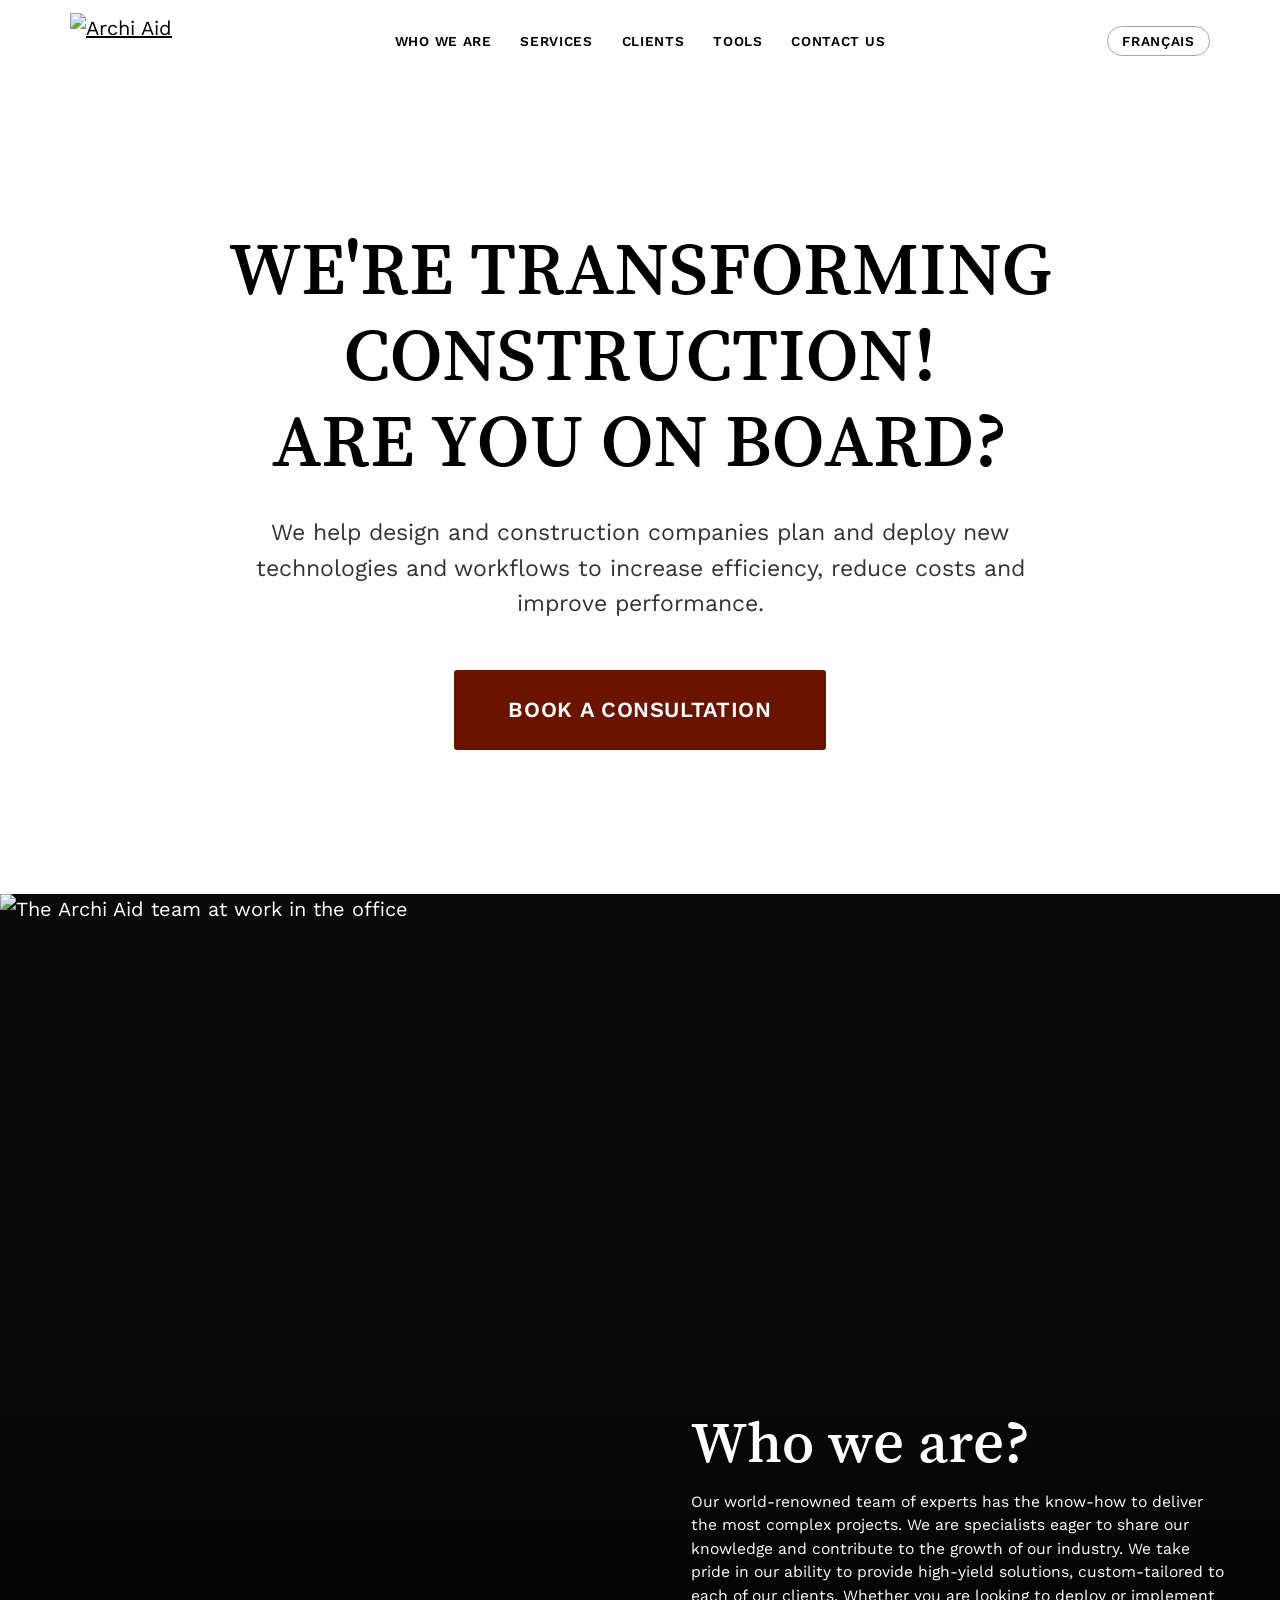
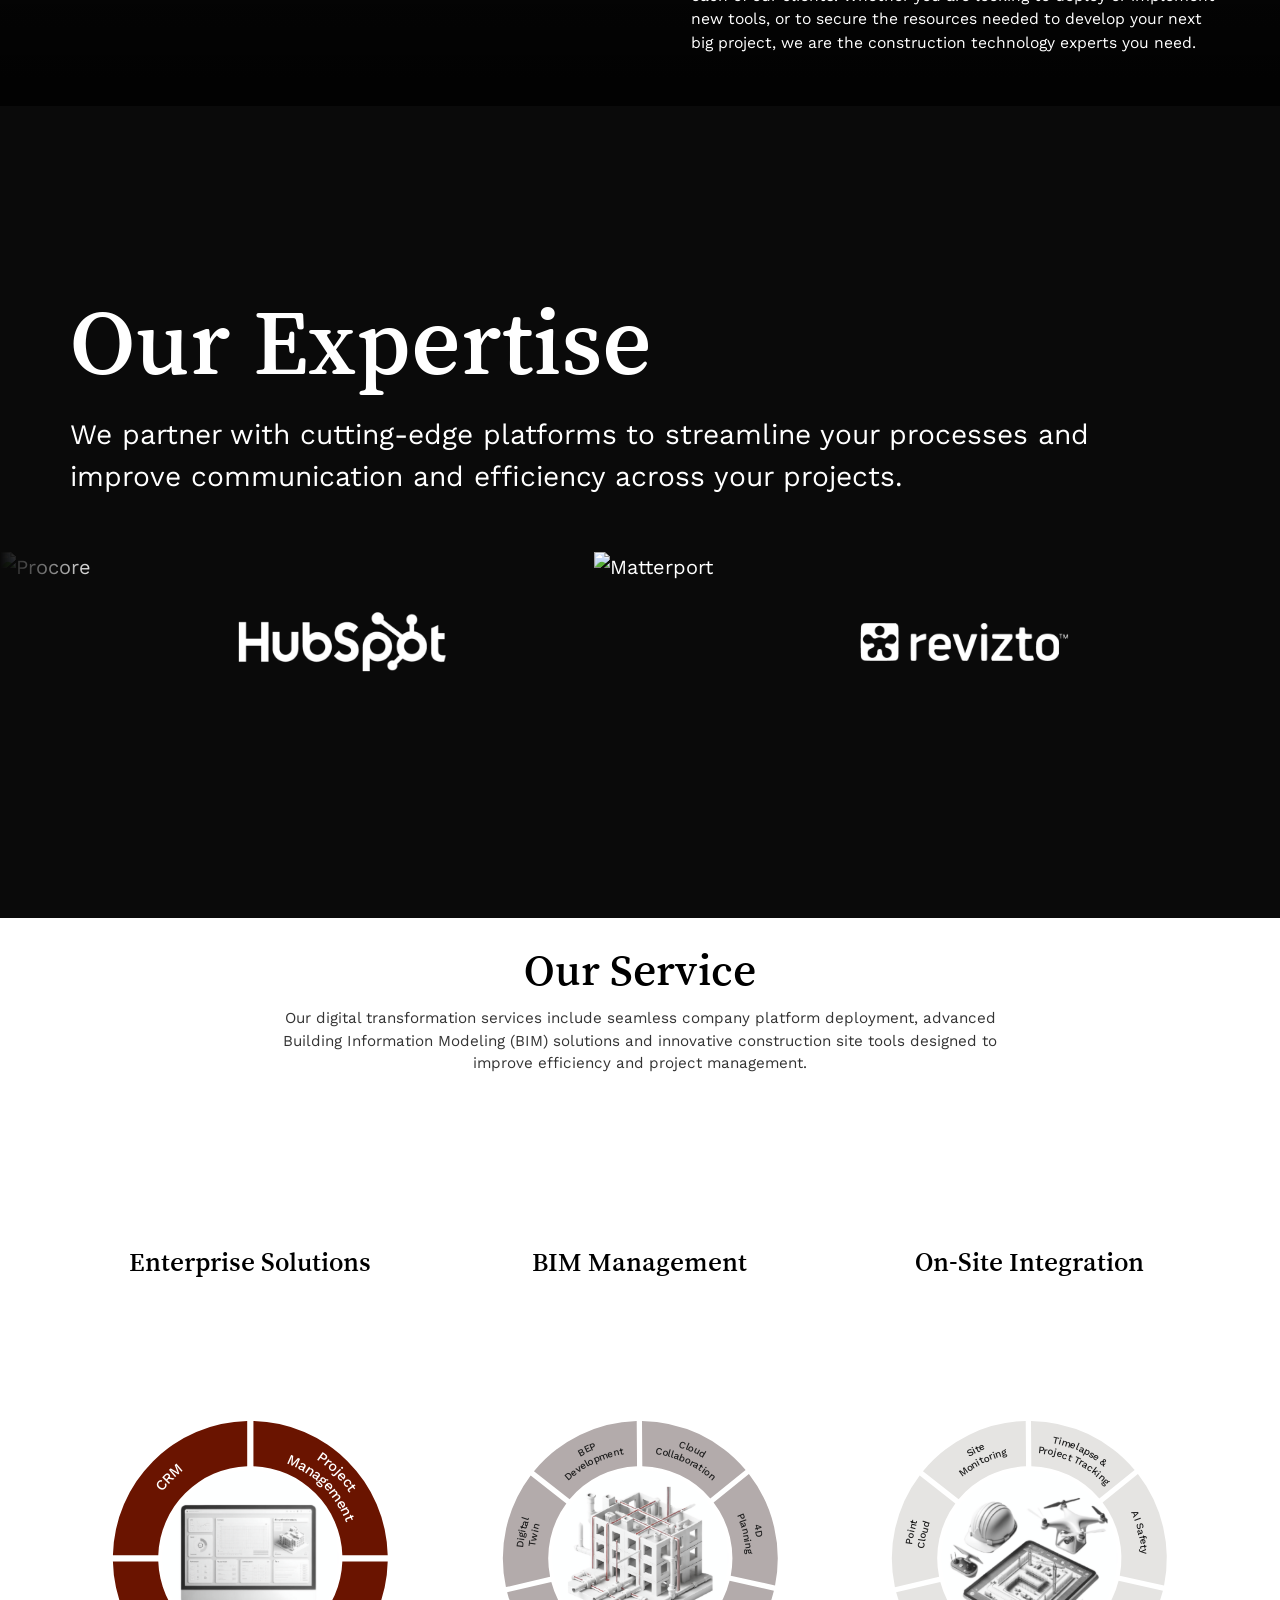
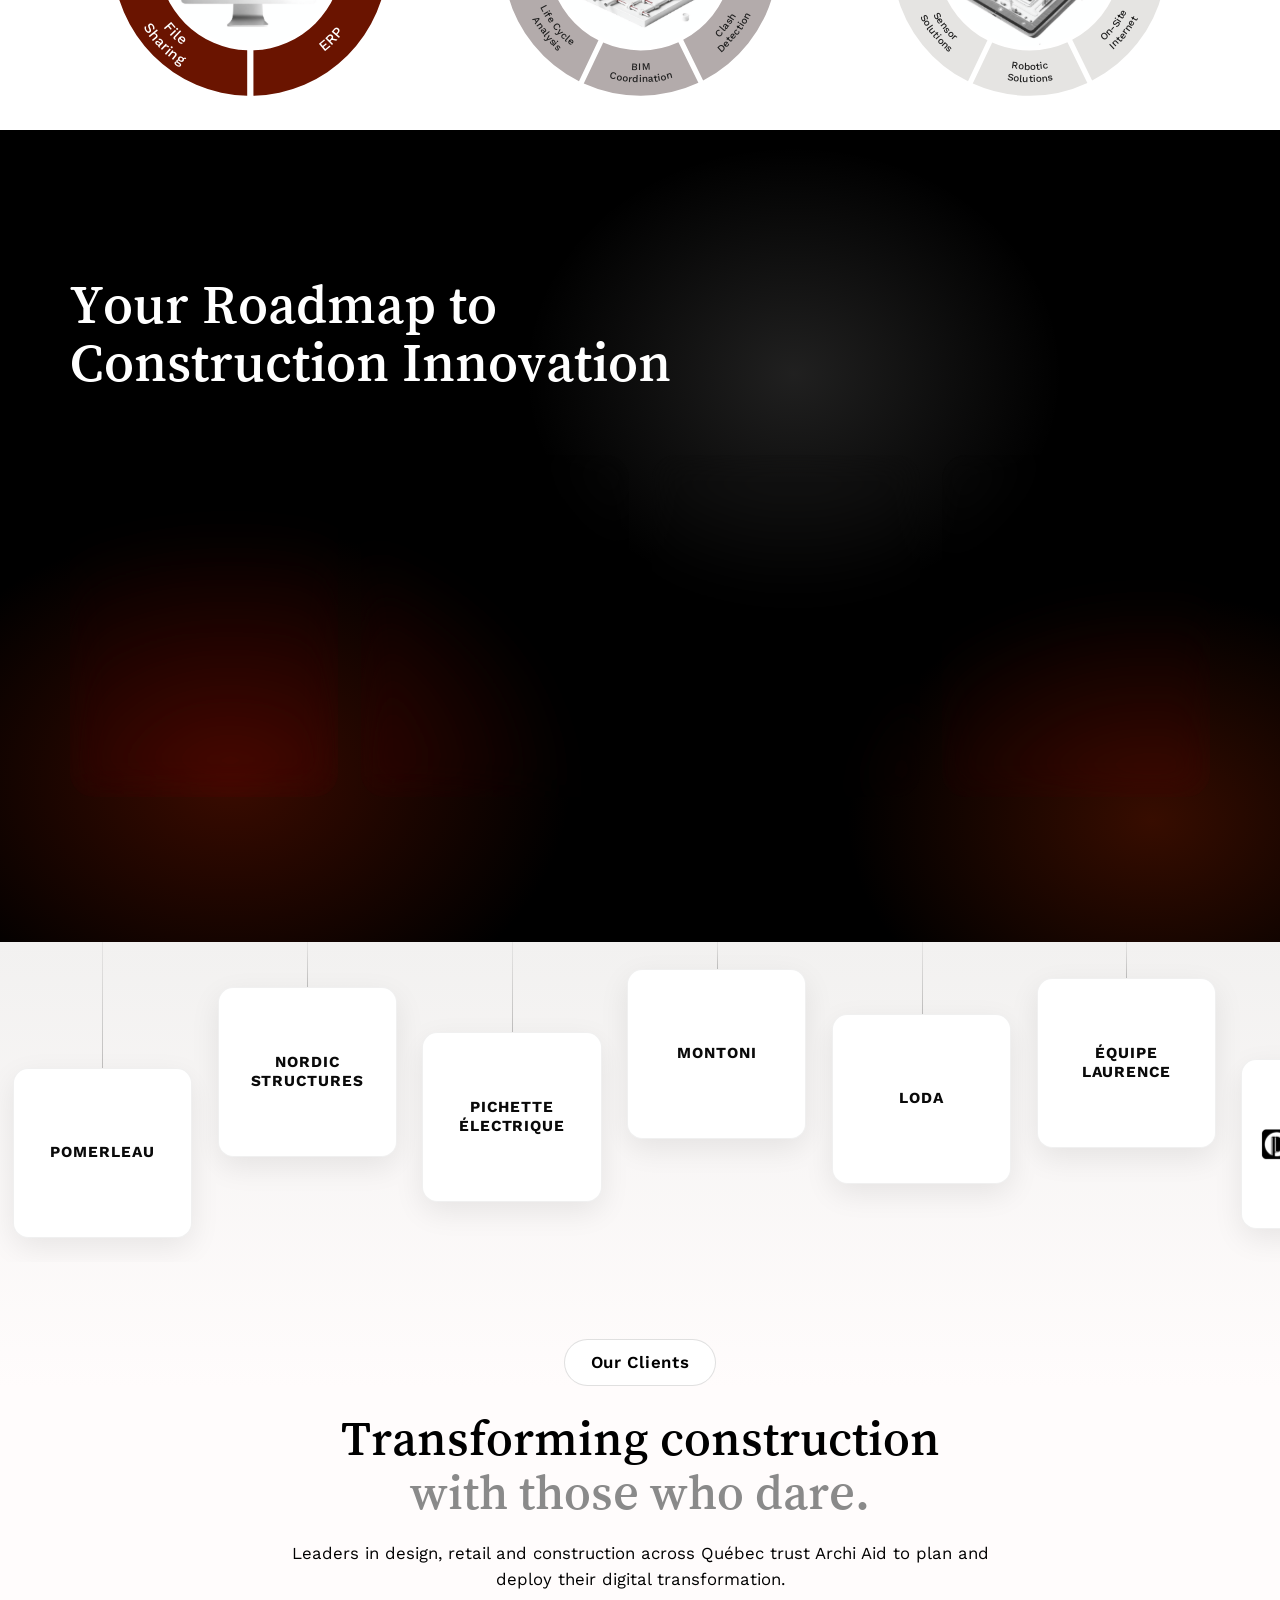
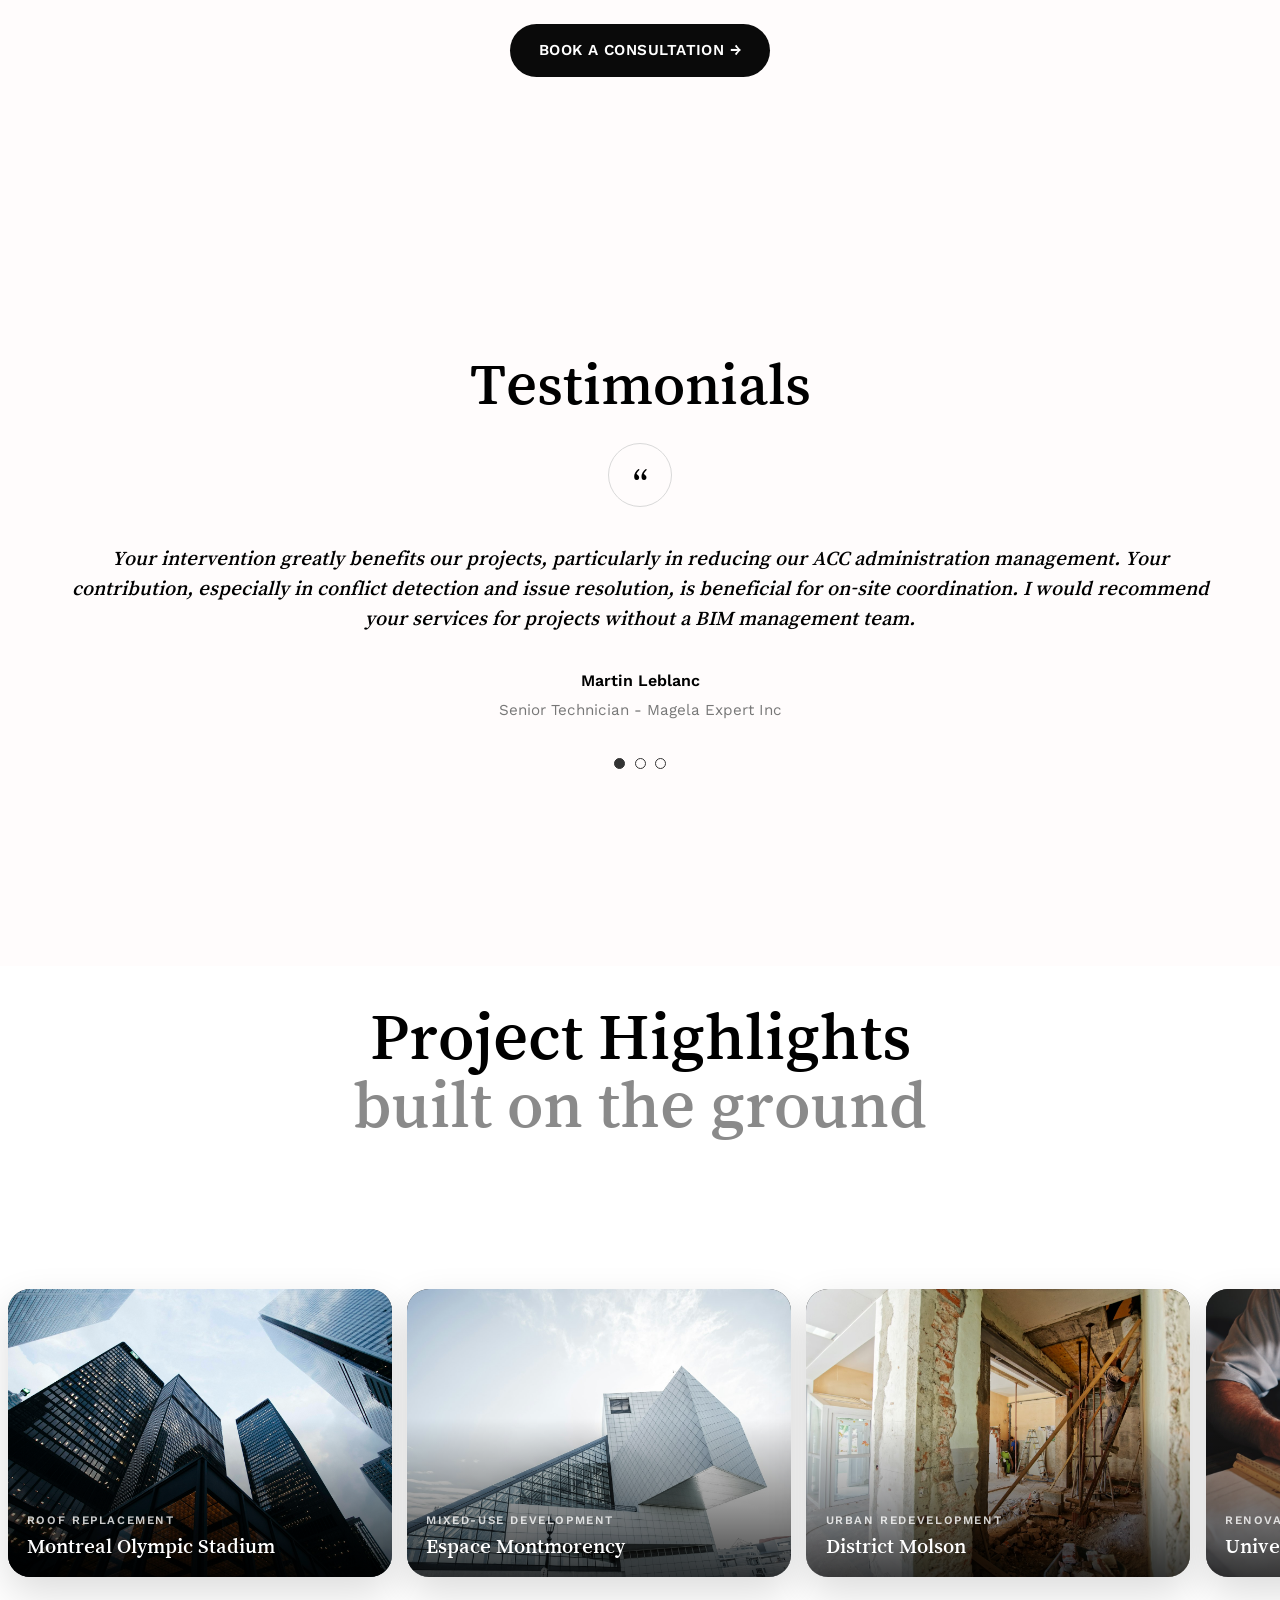
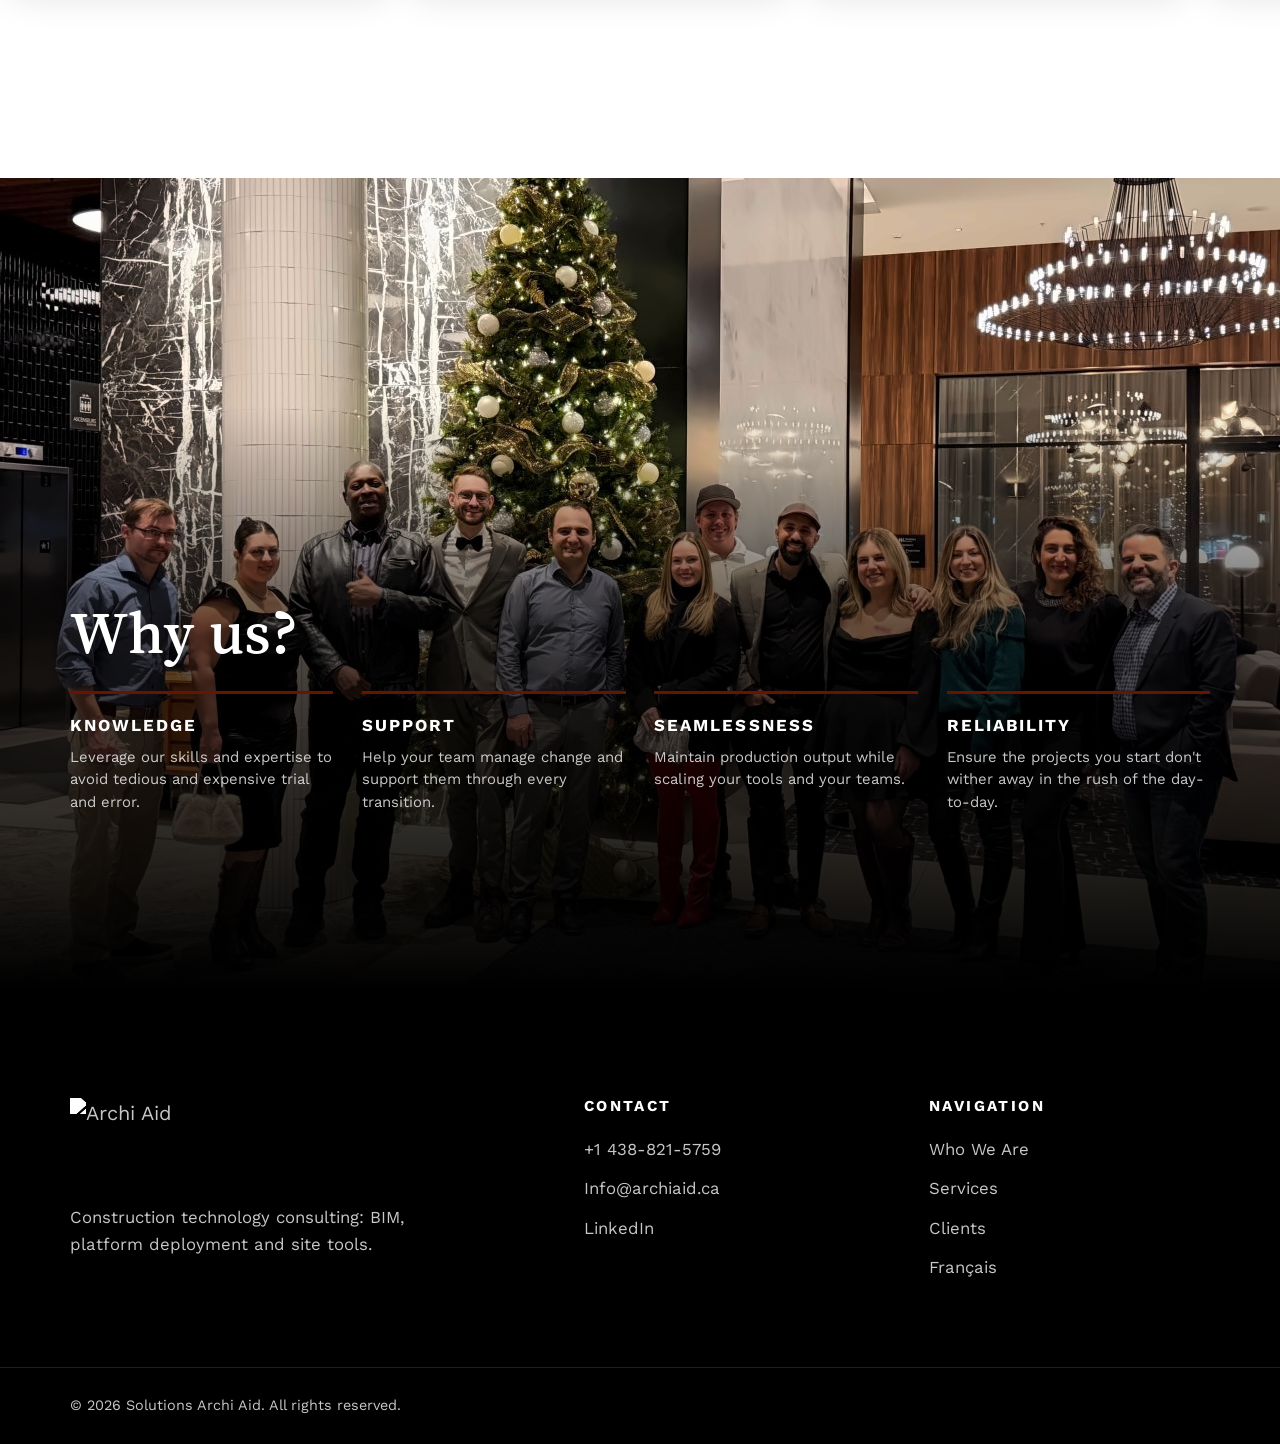
==== commit 166bfbec: "Clients : les cartes défilent suspendues à des ficelles de hauteurs variées, avec un léger balanceme" ====
--- a/index.html
+++ b/index.html
@@ -204,38 +204,38 @@
     <section class="section section-offwhite" id="clients">
       <div class="logo-marquee" aria-label="Our client logos">
         <div class="logo-track">
-          <div class="logo-card logo-text" data-logo="pomerleau.png"><span>Pomerleau</span></div>
-          <div class="logo-card logo-text" data-logo="nordic-structures.png"><span>Nordic Structures</span></div>
-          <div class="logo-card logo-text" data-logo="pichette.png"><span>Pichette Électrique</span></div>
-          <div class="logo-card logo-text" data-logo="montoni.png"><span>Montoni</span></div>
-          <div class="logo-card logo-text" data-logo="loda.png"><span>Loda</span></div>
-          <div class="logo-card logo-text" data-logo="equipe-laurence.png"><span>Équipe Laurence</span></div>
-          <div class="logo-card"><img src="assets/img/clients/cropped/Client-Logo-Website-2.png" alt="Pinnacle Infotech"></div>
-          <div class="logo-card logo-text" data-logo="mecanicaction.png"><span>MécanicAction</span></div>
-          <div class="logo-card logo-text" data-logo="groupe-biophilia.png"><span>Groupe Biophilia</span></div>
-          <div class="logo-card"><img src="assets/img/clients/cropped/Bain-Maax.png" alt="Bain Maax"></div>
-          <div class="logo-card"><img src="assets/img/clients/cropped/Bicycles-Quilicot.png" alt="Bicycles Quilicot"></div>
-          <div class="logo-card"><img src="assets/img/clients/cropped/Colabor.png" alt="Colabor"></div>
-          <div class="logo-card"><img src="assets/img/clients/cropped/Molson.png" alt="Molson"></div>
-          <div class="logo-card"><img src="assets/img/clients/cropped/Mondou.png" alt="Mondou"></div>
-          <div class="logo-card"><img src="assets/img/clients/cropped/Trevi.png" alt="Trévi"></div>
-          <div class="logo-card"><img src="assets/img/clients/cropped/Structube.png" alt="Structube"></div>
-          <div class="logo-card logo-text" data-logo="pomerleau.png"><span>Pomerleau</span></div>
-          <div class="logo-card logo-text" data-logo="nordic-structures.png"><span>Nordic Structures</span></div>
-          <div class="logo-card logo-text" data-logo="pichette.png"><span>Pichette Électrique</span></div>
-          <div class="logo-card logo-text" data-logo="montoni.png"><span>Montoni</span></div>
-          <div class="logo-card logo-text" data-logo="loda.png"><span>Loda</span></div>
-          <div class="logo-card logo-text" data-logo="equipe-laurence.png"><span>Équipe Laurence</span></div>
-          <div class="logo-card"><img src="assets/img/clients/cropped/Client-Logo-Website-2.png" alt="Pinnacle Infotech"></div>
-          <div class="logo-card logo-text" data-logo="mecanicaction.png"><span>MécanicAction</span></div>
-          <div class="logo-card logo-text" data-logo="groupe-biophilia.png"><span>Groupe Biophilia</span></div>
-          <div class="logo-card"><img src="assets/img/clients/cropped/Bain-Maax.png" alt="Bain Maax"></div>
-          <div class="logo-card"><img src="assets/img/clients/cropped/Bicycles-Quilicot.png" alt="Bicycles Quilicot"></div>
-          <div class="logo-card"><img src="assets/img/clients/cropped/Colabor.png" alt="Colabor"></div>
-          <div class="logo-card"><img src="assets/img/clients/cropped/Molson.png" alt="Molson"></div>
-          <div class="logo-card"><img src="assets/img/clients/cropped/Mondou.png" alt="Mondou"></div>
-          <div class="logo-card"><img src="assets/img/clients/cropped/Trevi.png" alt="Trévi"></div>
-          <div class="logo-card"><img src="assets/img/clients/cropped/Structube.png" alt="Structube"></div>
+          <div class="logo-col"><div class="logo-card logo-text" data-logo="pomerleau.png"><span>Pomerleau</span></div></div>
+          <div class="logo-col"><div class="logo-card logo-text" data-logo="nordic-structures.png"><span>Nordic Structures</span></div></div>
+          <div class="logo-col"><div class="logo-card logo-text" data-logo="pichette.png"><span>Pichette Électrique</span></div></div>
+          <div class="logo-col"><div class="logo-card logo-text" data-logo="montoni.png"><span>Montoni</span></div></div>
+          <div class="logo-col"><div class="logo-card logo-text" data-logo="loda.png"><span>Loda</span></div></div>
+          <div class="logo-col"><div class="logo-card logo-text" data-logo="equipe-laurence.png"><span>Équipe Laurence</span></div></div>
+          <div class="logo-col"><div class="logo-card"><img src="assets/img/clients/cropped/Client-Logo-Website-2.png" alt="Pinnacle Infotech"></div></div>
+          <div class="logo-col"><div class="logo-card logo-text" data-logo="mecanicaction.png"><span>MécanicAction</span></div></div>
+          <div class="logo-col"><div class="logo-card logo-text" data-logo="groupe-biophilia.png"><span>Groupe Biophilia</span></div></div>
+          <div class="logo-col"><div class="logo-card"><img src="assets/img/clients/cropped/Bain-Maax.png" alt="Bain Maax"></div></div>
+          <div class="logo-col"><div class="logo-card"><img src="assets/img/clients/cropped/Bicycles-Quilicot.png" alt="Bicycles Quilicot"></div></div>
+          <div class="logo-col"><div class="logo-card"><img src="assets/img/clients/cropped/Colabor.png" alt="Colabor"></div></div>
+          <div class="logo-col"><div class="logo-card"><img src="assets/img/clients/cropped/Molson.png" alt="Molson"></div></div>
+          <div class="logo-col"><div class="logo-card"><img src="assets/img/clients/cropped/Mondou.png" alt="Mondou"></div></div>
+          <div class="logo-col"><div class="logo-card"><img src="assets/img/clients/cropped/Trevi.png" alt="Trévi"></div></div>
+          <div class="logo-col"><div class="logo-card"><img src="assets/img/clients/cropped/Structube.png" alt="Structube"></div></div>
+          <div class="logo-col"><div class="logo-card logo-text" data-logo="pomerleau.png"><span>Pomerleau</span></div></div>
+          <div class="logo-col"><div class="logo-card logo-text" data-logo="nordic-structures.png"><span>Nordic Structures</span></div></div>
+          <div class="logo-col"><div class="logo-card logo-text" data-logo="pichette.png"><span>Pichette Électrique</span></div></div>
+          <div class="logo-col"><div class="logo-card logo-text" data-logo="montoni.png"><span>Montoni</span></div></div>
+          <div class="logo-col"><div class="logo-card logo-text" data-logo="loda.png"><span>Loda</span></div></div>
+          <div class="logo-col"><div class="logo-card logo-text" data-logo="equipe-laurence.png"><span>Équipe Laurence</span></div></div>
+          <div class="logo-col"><div class="logo-card"><img src="assets/img/clients/cropped/Client-Logo-Website-2.png" alt="Pinnacle Infotech"></div></div>
+          <div class="logo-col"><div class="logo-card logo-text" data-logo="mecanicaction.png"><span>MécanicAction</span></div></div>
+          <div class="logo-col"><div class="logo-card logo-text" data-logo="groupe-biophilia.png"><span>Groupe Biophilia</span></div></div>
+          <div class="logo-col"><div class="logo-card"><img src="assets/img/clients/cropped/Bain-Maax.png" alt="Bain Maax"></div></div>
+          <div class="logo-col"><div class="logo-card"><img src="assets/img/clients/cropped/Bicycles-Quilicot.png" alt="Bicycles Quilicot"></div></div>
+          <div class="logo-col"><div class="logo-card"><img src="assets/img/clients/cropped/Colabor.png" alt="Colabor"></div></div>
+          <div class="logo-col"><div class="logo-card"><img src="assets/img/clients/cropped/Molson.png" alt="Molson"></div></div>
+          <div class="logo-col"><div class="logo-card"><img src="assets/img/clients/cropped/Mondou.png" alt="Mondou"></div></div>
+          <div class="logo-col"><div class="logo-card"><img src="assets/img/clients/cropped/Trevi.png" alt="Trévi"></div></div>
+          <div class="logo-col"><div class="logo-card"><img src="assets/img/clients/cropped/Structube.png" alt="Structube"></div></div>
         </div>
       </div>
       <div class="container clients-copy">
--- a/css/styles.css
+++ b/css/styles.css
@@ -612,7 +612,7 @@
 /* ---------- Clients (cartes de logos qui défilent en continu, texte centré dessous) ---------- */
 #clients {
   justify-content: flex-start;
-  padding-top: clamp(2.5rem, 7vh, 5rem);
+  padding-top: 0;                    /* les ficelles partent du haut de la section */
   padding-bottom: clamp(2rem, 6vh, 4rem);
   background: linear-gradient(180deg, #f2f1f0 0%, var(--off-white) 55%);
   overflow: hidden;
@@ -621,12 +621,12 @@
 .logo-marquee {
   width: 100%;
   overflow: hidden;
-  padding-block: 1.5rem;             /* place pour l'ombre et le soulèvement au survol */
+  padding-bottom: 1.5rem;            /* place pour l'ombre et le soulèvement au survol */
 }
 .logo-track {
   --gap: clamp(1rem, 2vw, 2.4rem);
   display: flex;
-  align-items: center;
+  align-items: flex-start;
   gap: var(--gap);
   width: max-content;
   padding-inline: calc(var(--gap) / 2);
@@ -636,9 +636,39 @@
   from { transform: translateX(0); }
   to { transform: translateX(calc(-50% - var(--gap) / 2)); }
 }
+/* Chaque carte pend au bout d'une ficelle, à une hauteur différente, et se balance doucement */
+.logo-col {
+  --w: clamp(150px, 14vw, 230px);
+  position: relative;
+  flex: 0 0 auto;
+  padding-top: var(--drop, 60px);
+  transform-origin: 50% 0;
+  animation: logo-sway 4.5s ease-in-out infinite alternate;
+}
+.logo-col::before {
+  content: "";
+  position: absolute;
+  top: 0;
+  left: 50%;
+  width: 1px;
+  height: var(--drop, 60px);
+  background: linear-gradient(180deg, rgba(0, 0, 0, 0.05), rgba(0, 0, 0, 0.22));
+}
+@keyframes logo-sway {
+  from { transform: rotate(-1.4deg); }
+  to { transform: rotate(1.4deg); }
+}
+/* Hauteurs de ficelle qui se répètent tous les huit, décalages de balancement variés */
+.logo-col:nth-child(8n+1) { --drop: clamp(70px, 14vh, 225px); animation-delay: -0.4s; }
+.logo-col:nth-child(8n+2) { --drop: clamp(20px, 5vh, 90px);   animation-delay: -1.9s; }
+.logo-col:nth-child(8n+3) { --drop: clamp(50px, 10vh, 165px); animation-delay: -3.1s; }
+.logo-col:nth-child(8n+4) { --drop: clamp(10px, 3vh, 54px);   animation-delay: -0.9s; }
+.logo-col:nth-child(8n+5) { --drop: clamp(36px, 8vh, 135px);  animation-delay: -2.6s; }
+.logo-col:nth-child(8n+6) { --drop: clamp(16px, 4vh, 72px);   animation-delay: -1.3s; }
+.logo-col:nth-child(8n+7) { --drop: clamp(64px, 13vh, 210px); animation-delay: -3.8s; }
+.logo-col:nth-child(8n+8) { --drop: clamp(30px, 7vh, 120px);  animation-delay: -2.2s; }
+
 .logo-card {
-  --w: clamp(150px, 14vw, 230px);
-  flex: 0 0 auto;
   width: var(--w);
   height: calc(var(--w) * 0.95);
   min-width: 0;
@@ -719,7 +749,10 @@
 .btn-dark:hover { background: var(--accent); }
 
 @media (max-width: 680px) {
-  .logo-card { --w: 140px; border-radius: 12px; }
+  .logo-col { --w: 140px; }
+  .logo-col:nth-child(n) { --drop: 24px; }
+  .logo-col:nth-child(even) { --drop: 56px; }
+  .logo-card { border-radius: 12px; }
   .logo-track { animation-duration: 50s; }
 }
 
@@ -1205,7 +1238,7 @@
   .reveal { opacity: 1; transform: none; transition: none; }
   .marquee-track { animation: none; }
   .hero h1 .line, .hero .hero-lead, .hero .btn-jumbo { animation: none; opacity: 1; }
-  .logo-track { animation: none; }
+  .logo-track, .logo-col { animation: none; }
 }
 
 /* ---------- Responsive ---------- */
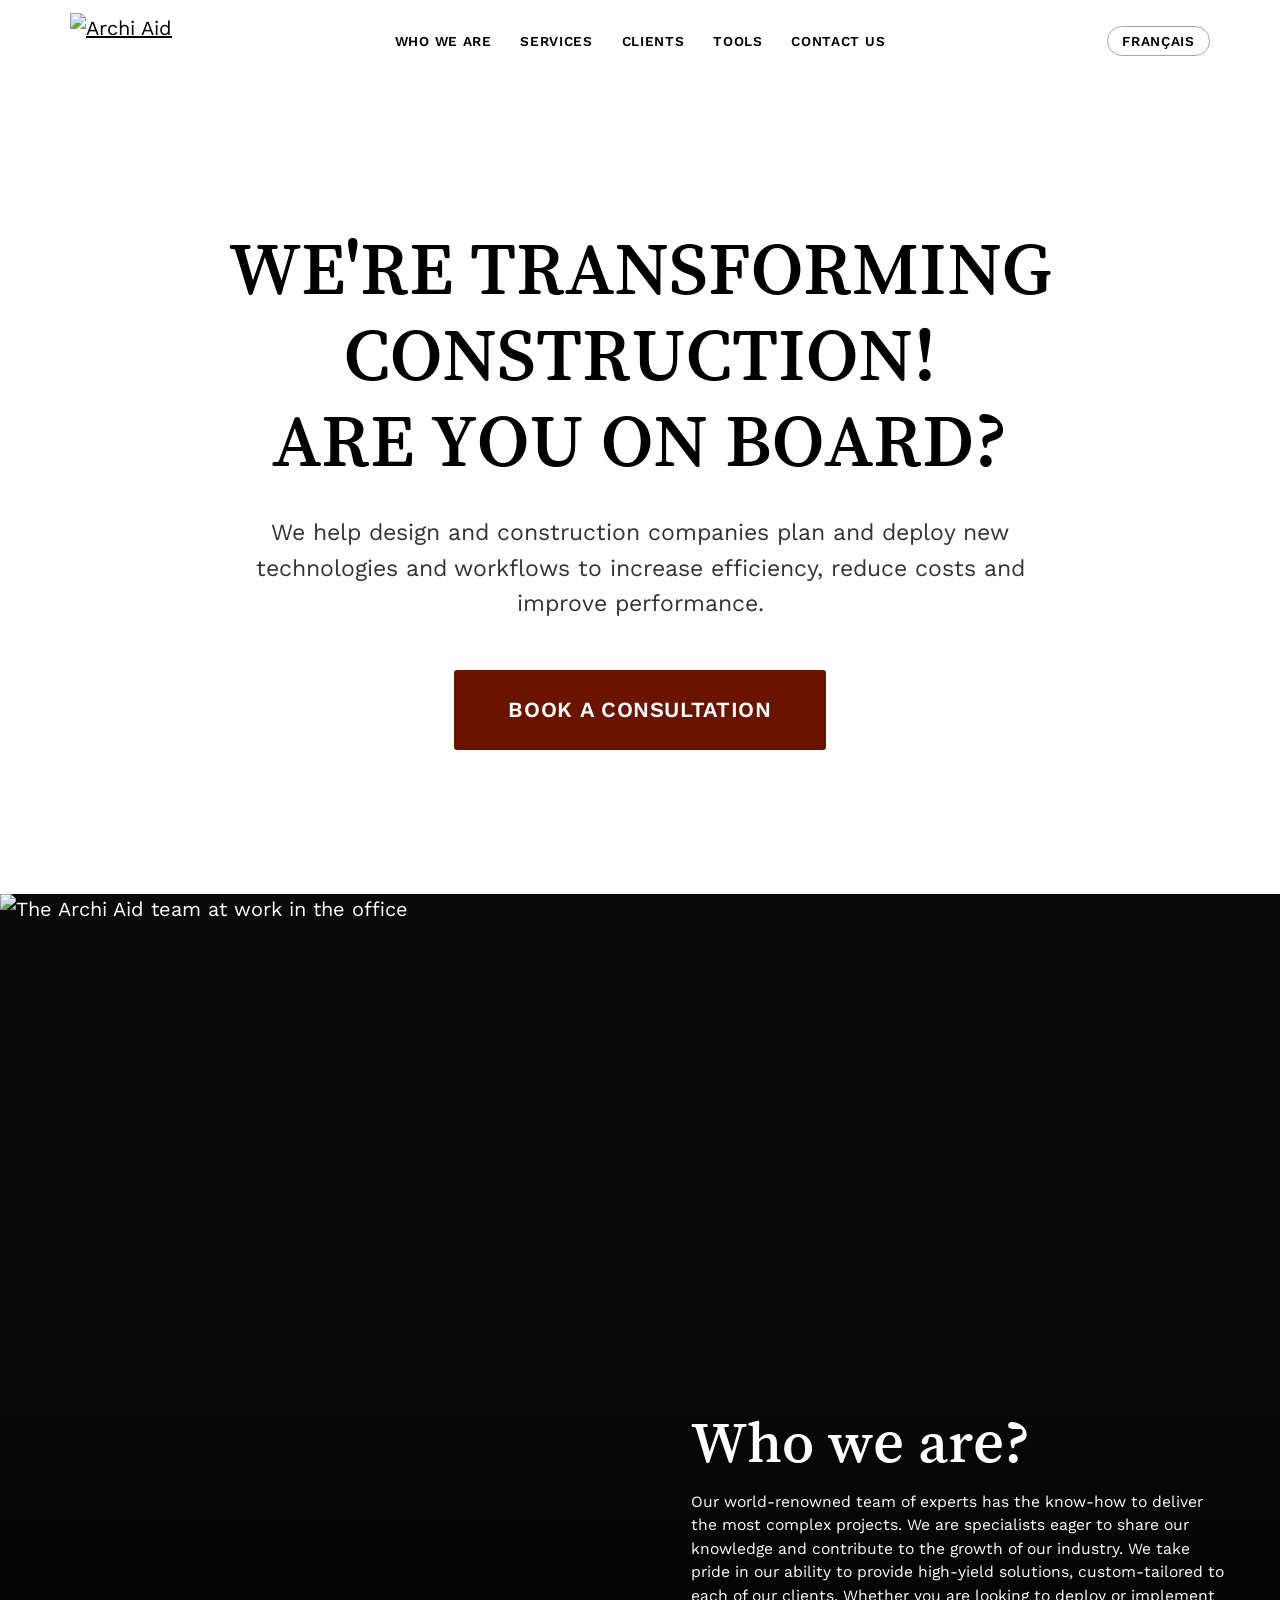
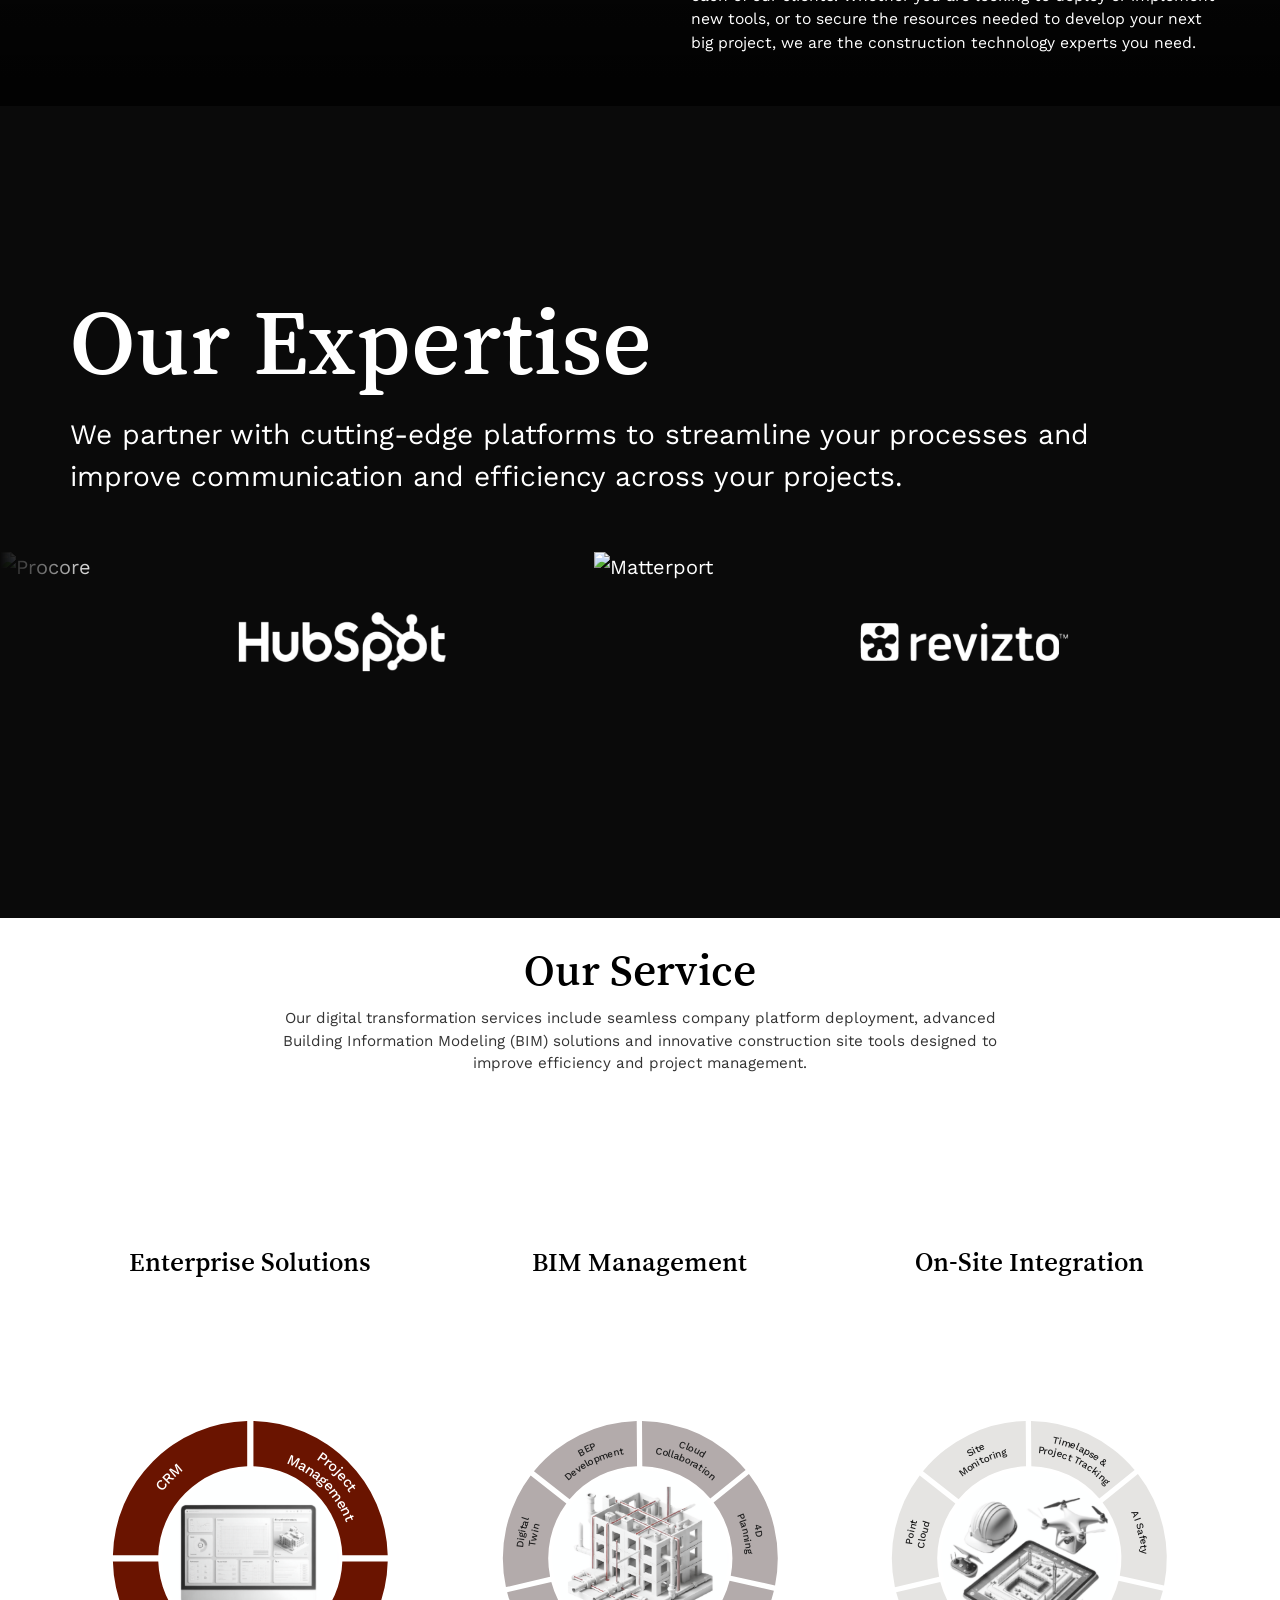
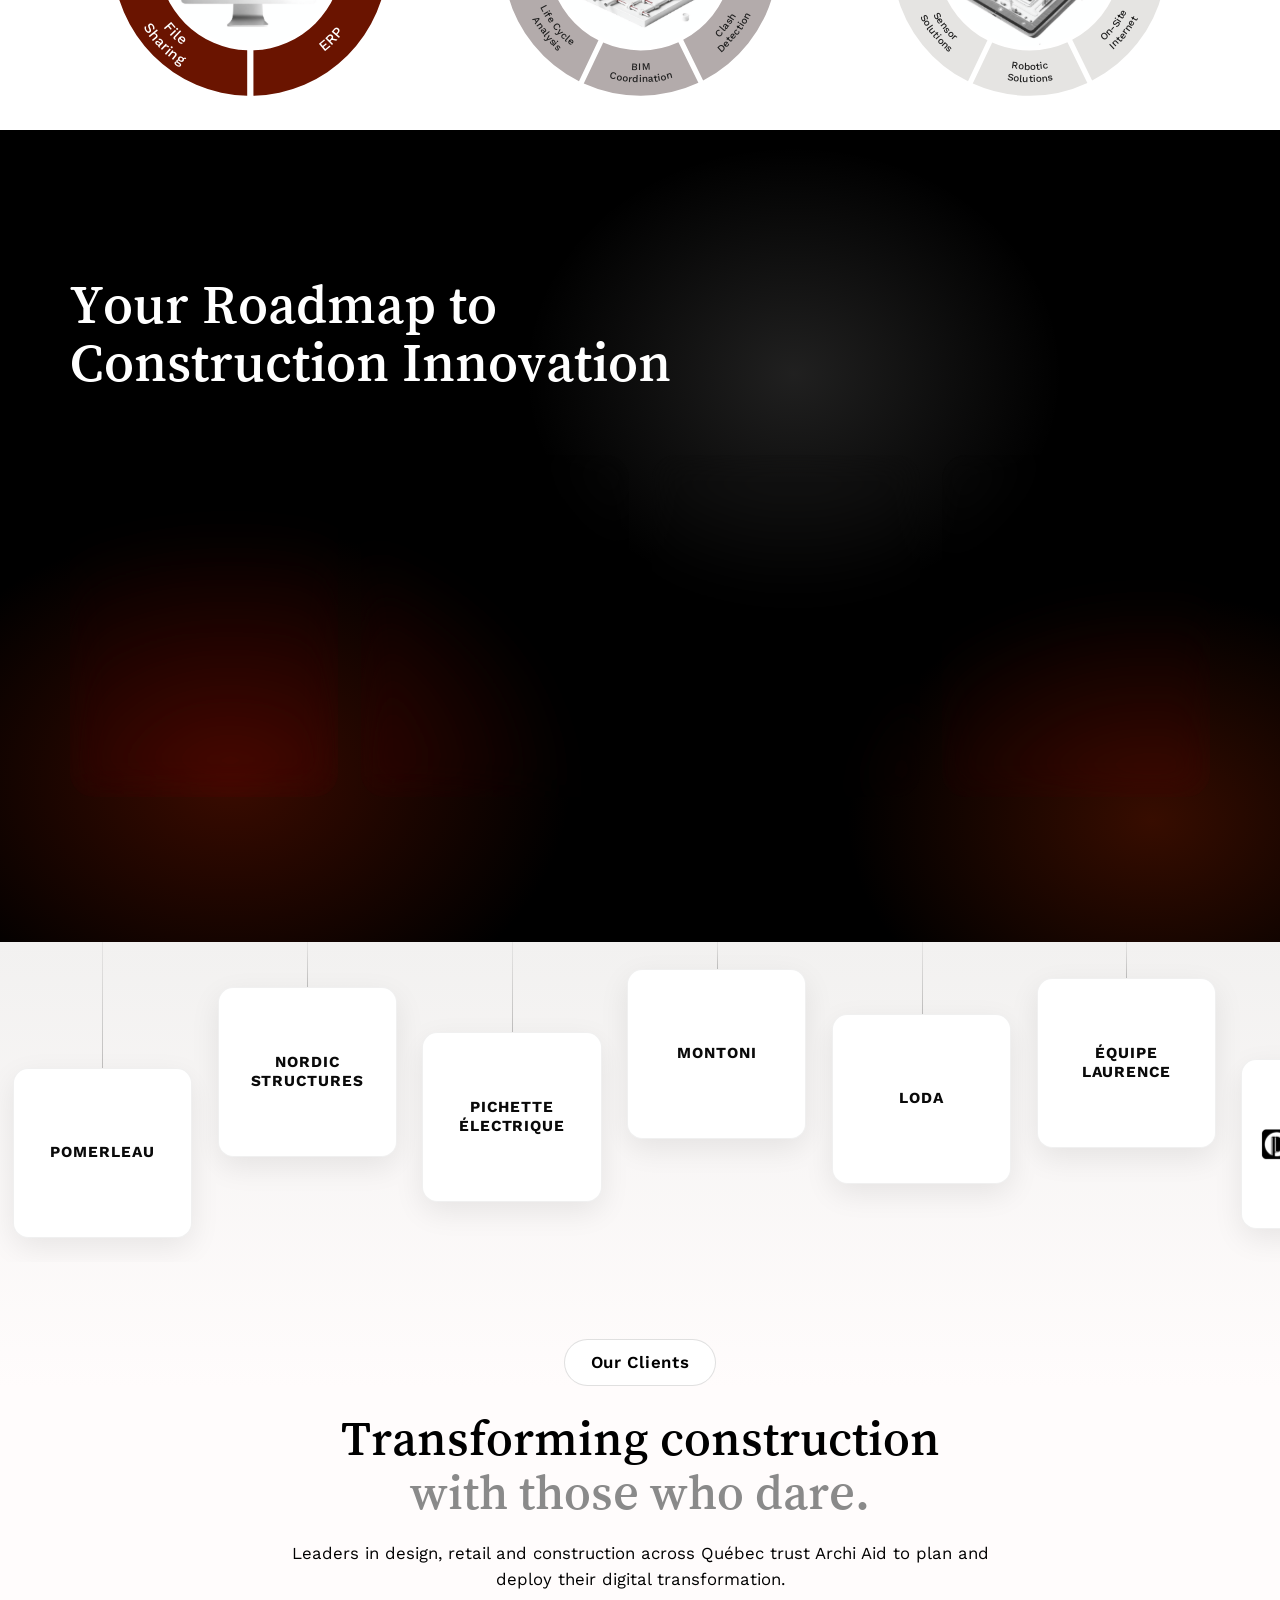
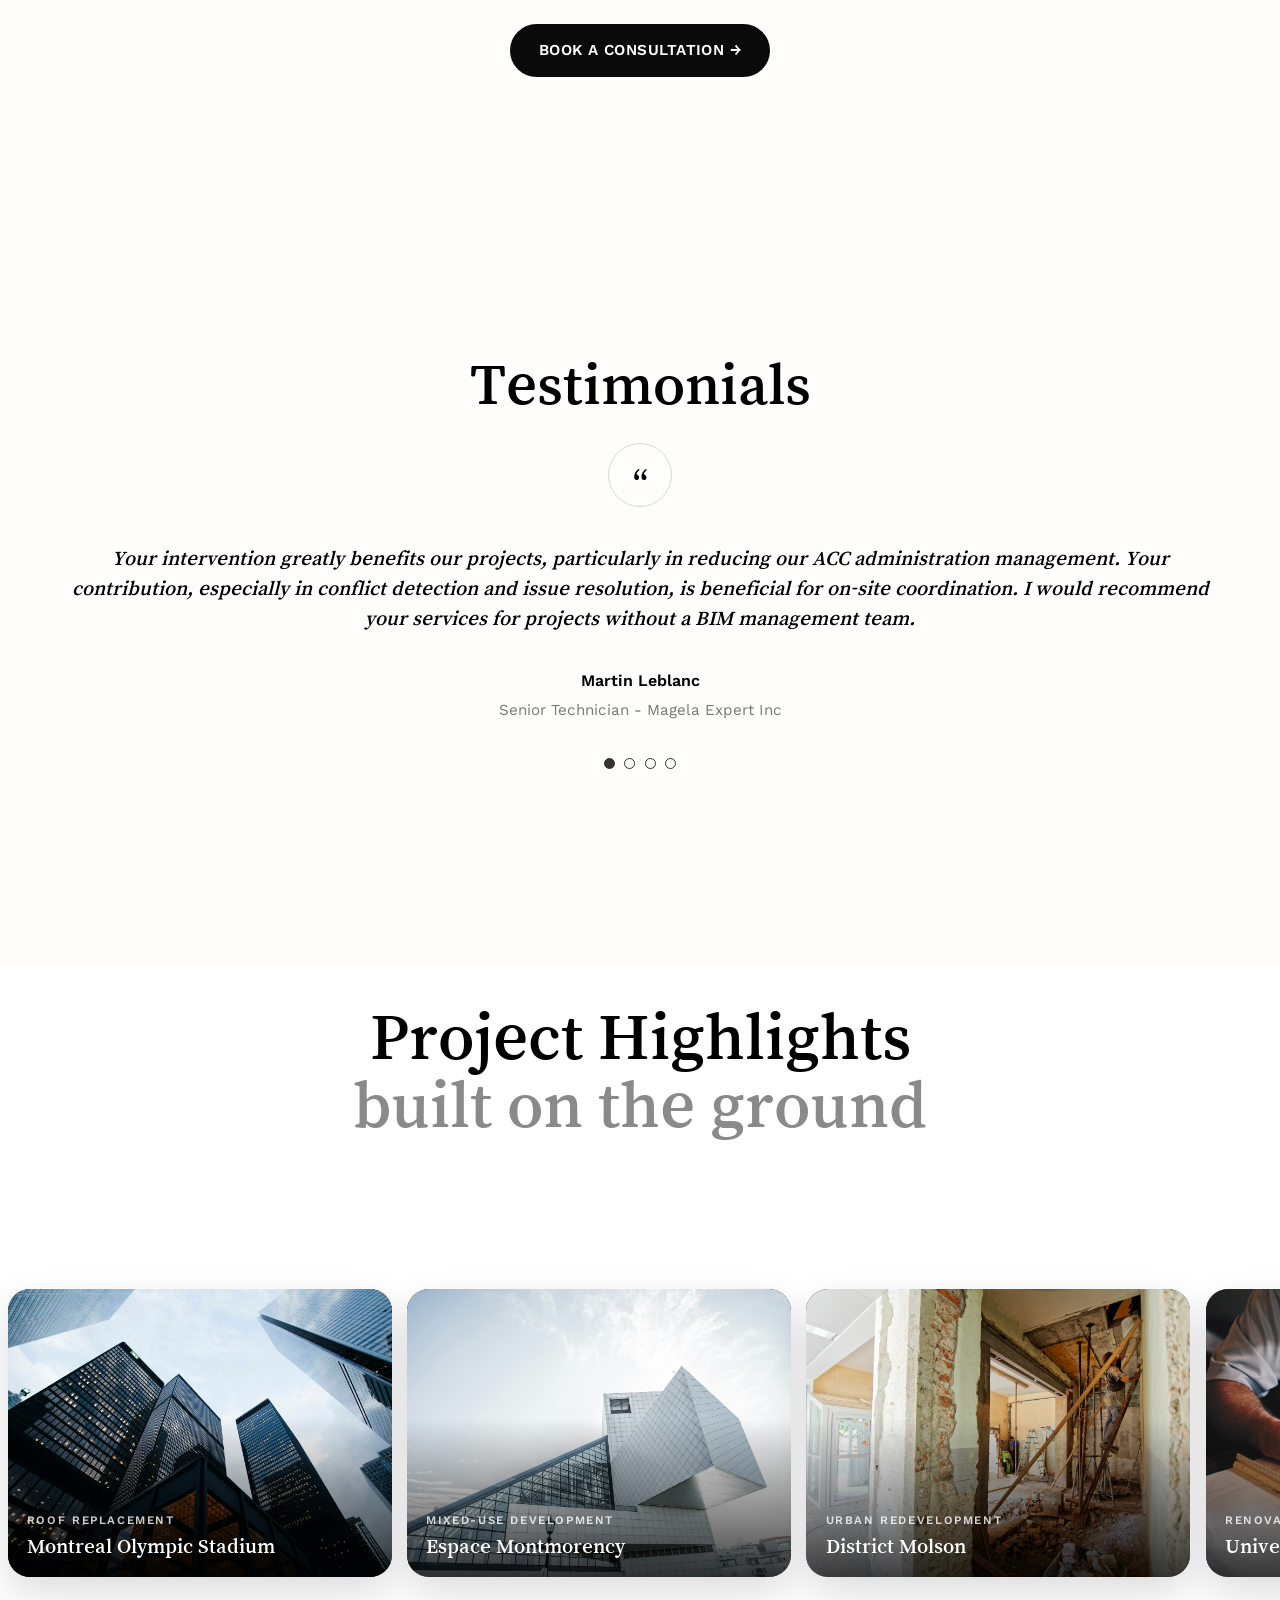
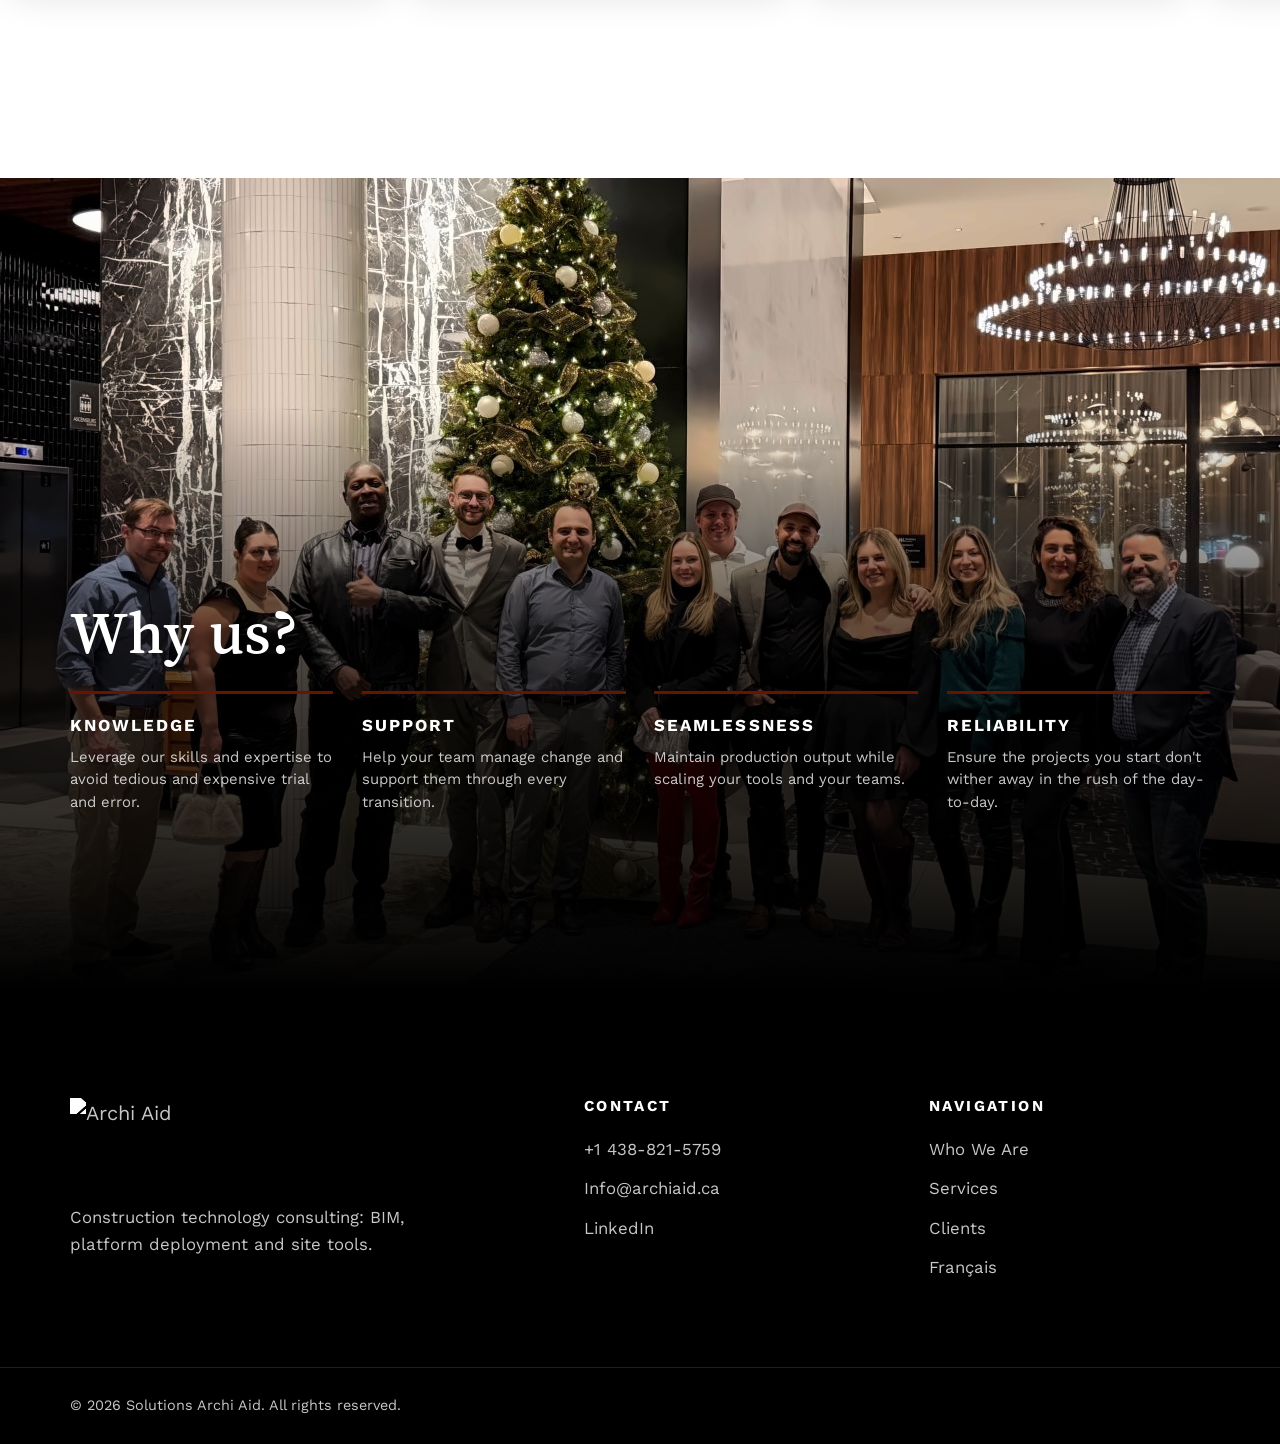
==== commit 2b85f73c: "Témoignage de Mario Fasciano (Loda Design), en anglais et en français Co-Authored-By: Claude Fable 5" ====
--- a/index.html
+++ b/index.html
@@ -265,11 +265,16 @@
               <p>As part of the Molson project, we've had the opportunity to collaborate with your team and the client Montoni. I must say we are satisfied, and recently we received a quick and accurate response to a technical issue in the model. The audit was conducted and sent promptly by your colleague Jey Kail.</p>
               <footer><strong>Pascal Beauchemin</strong><span>Architect and Project Manager, Sidlee Architecture</span></footer>
             </blockquote>
+            <blockquote class="testimonial">
+              <p>The rollout has been going very smoothly. Mathieu has been extremely helpful and patient throughout our learning curve. Having him work on-site at our office has made a significant difference compared to remote sessions, allowing us to move forward much more efficiently. His support has truly accelerated our adoption process.</p>
+              <footer><strong>Mario Fasciano</strong><span>Loda Design</span></footer>
+            </blockquote>
           </div>
           <div class="testimonial-dots" role="tablist">
             <button type="button" role="tab" aria-selected="true" aria-label="Testimonial 1"></button>
             <button type="button" role="tab" aria-selected="false" aria-label="Testimonial 2"></button>
             <button type="button" role="tab" aria-selected="false" aria-label="Testimonial 3"></button>
+            <button type="button" role="tab" aria-selected="false" aria-label="Testimonial 4"></button>
           </div>
         </div>
       </div>
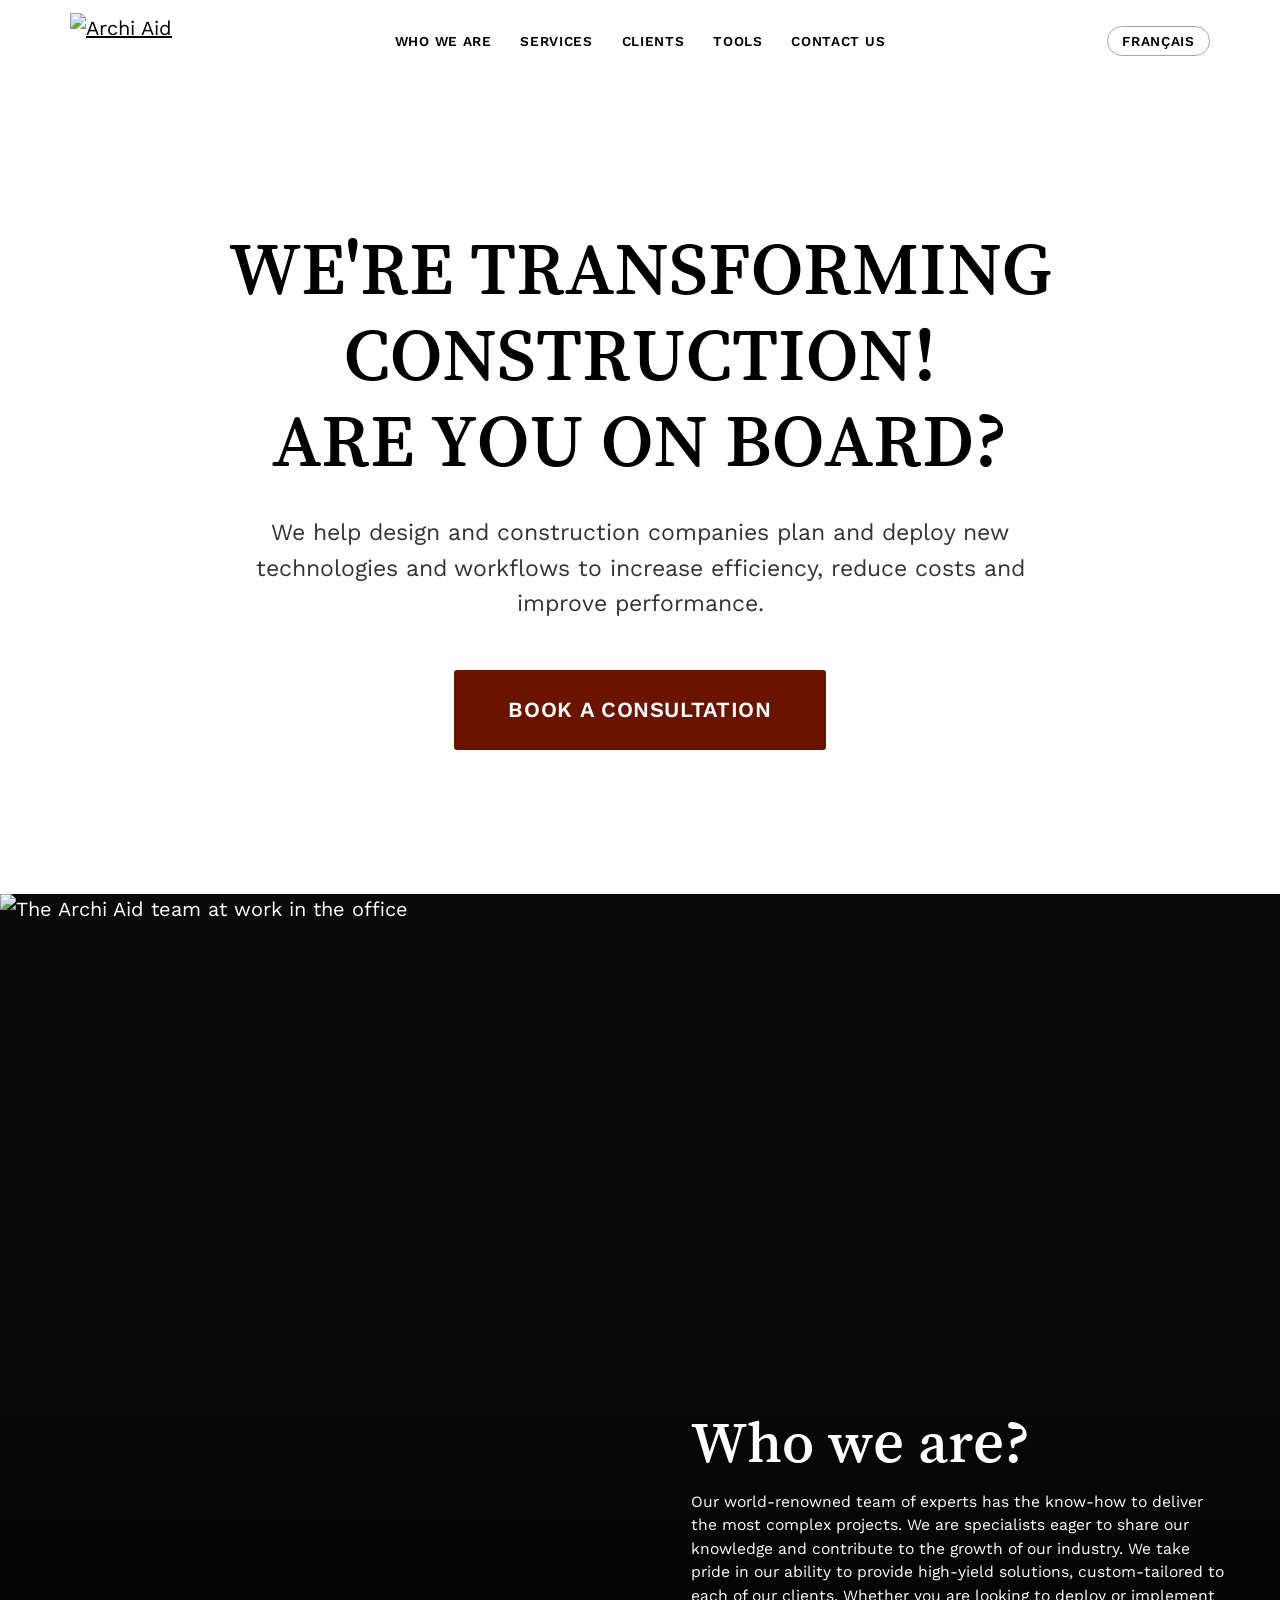
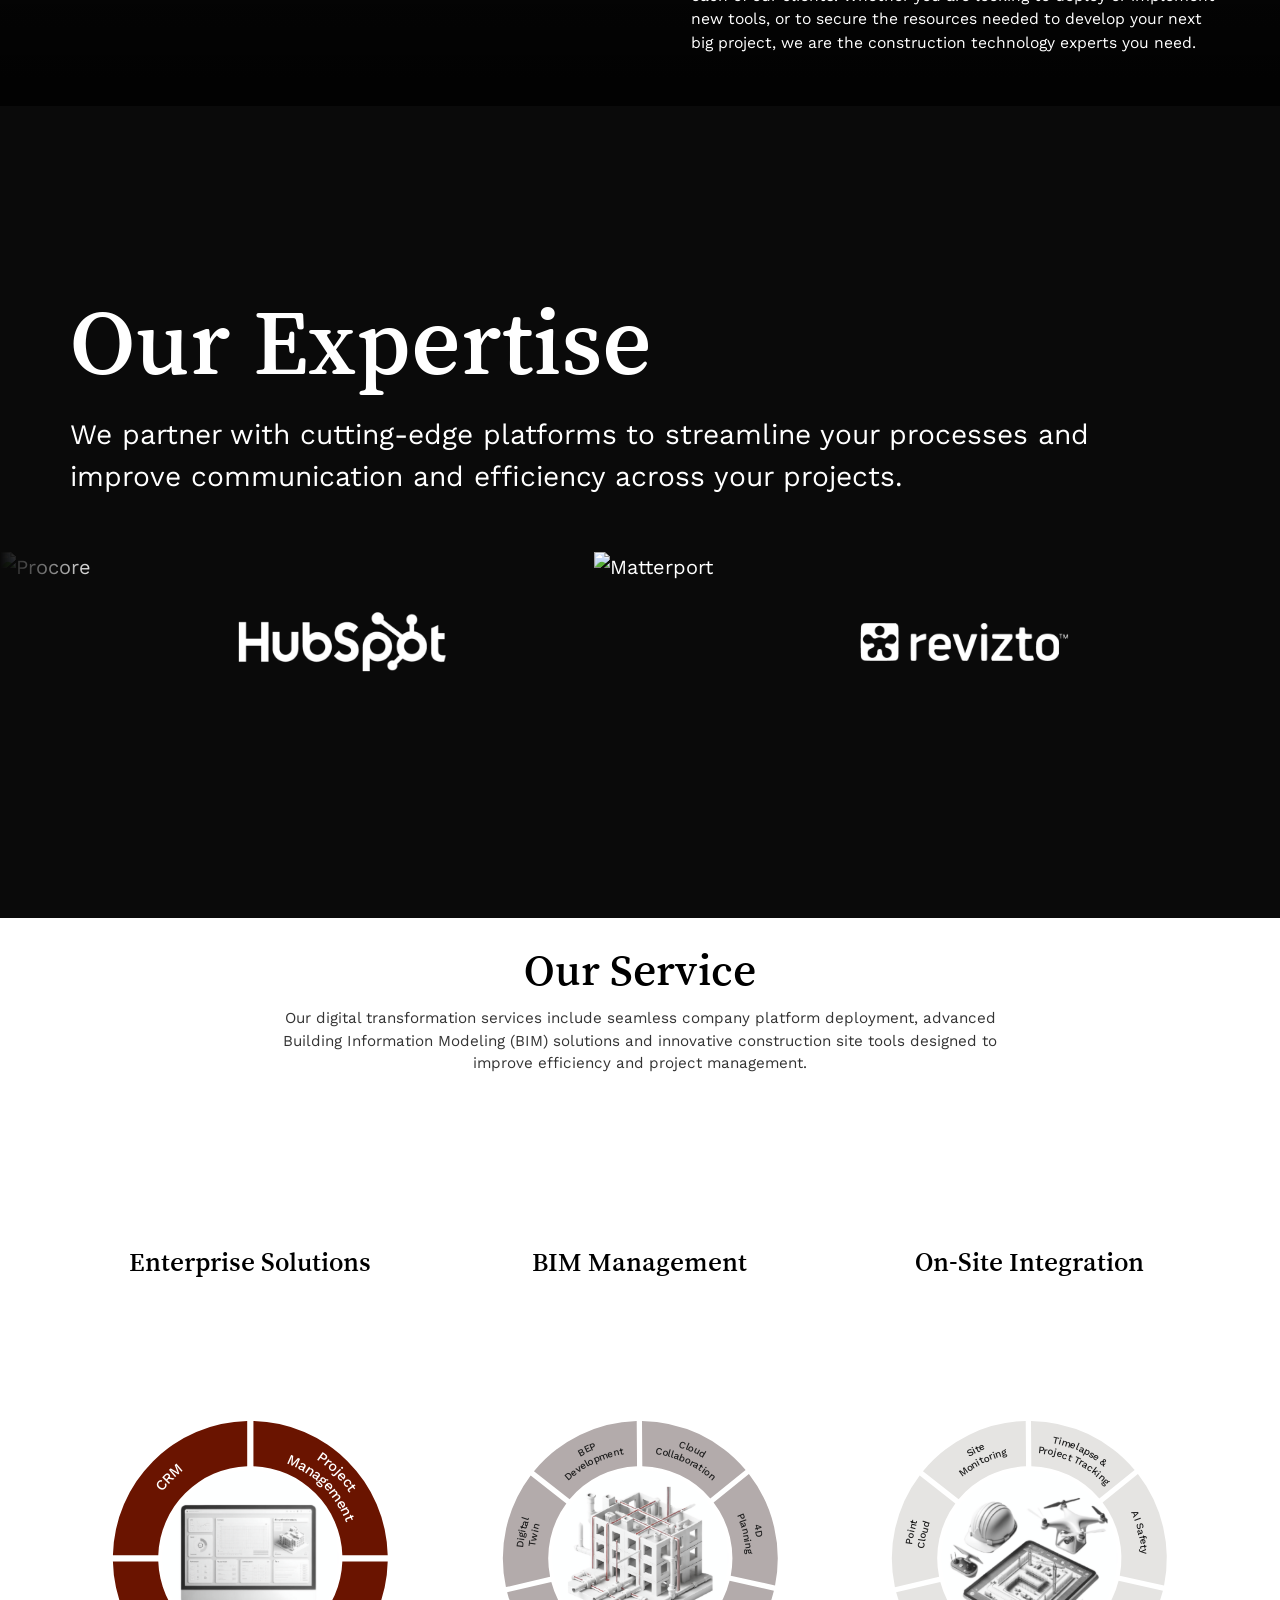
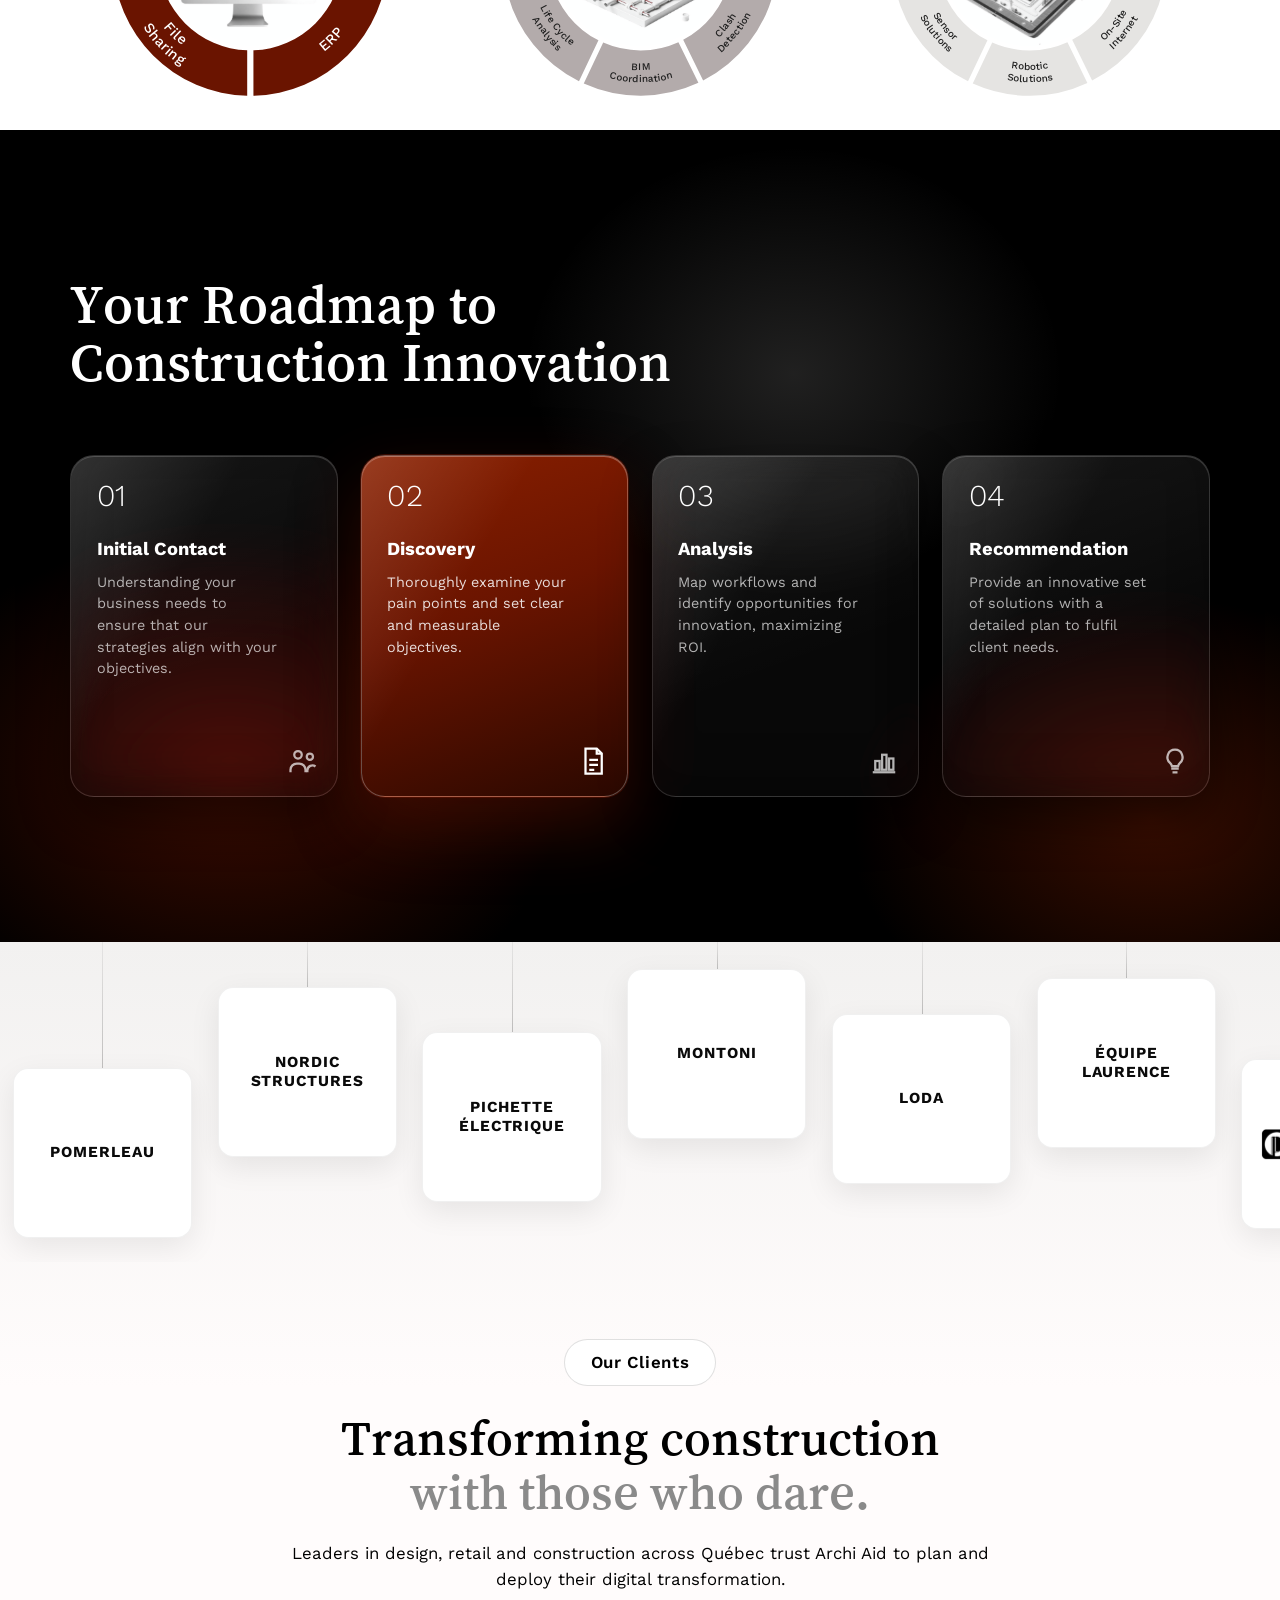
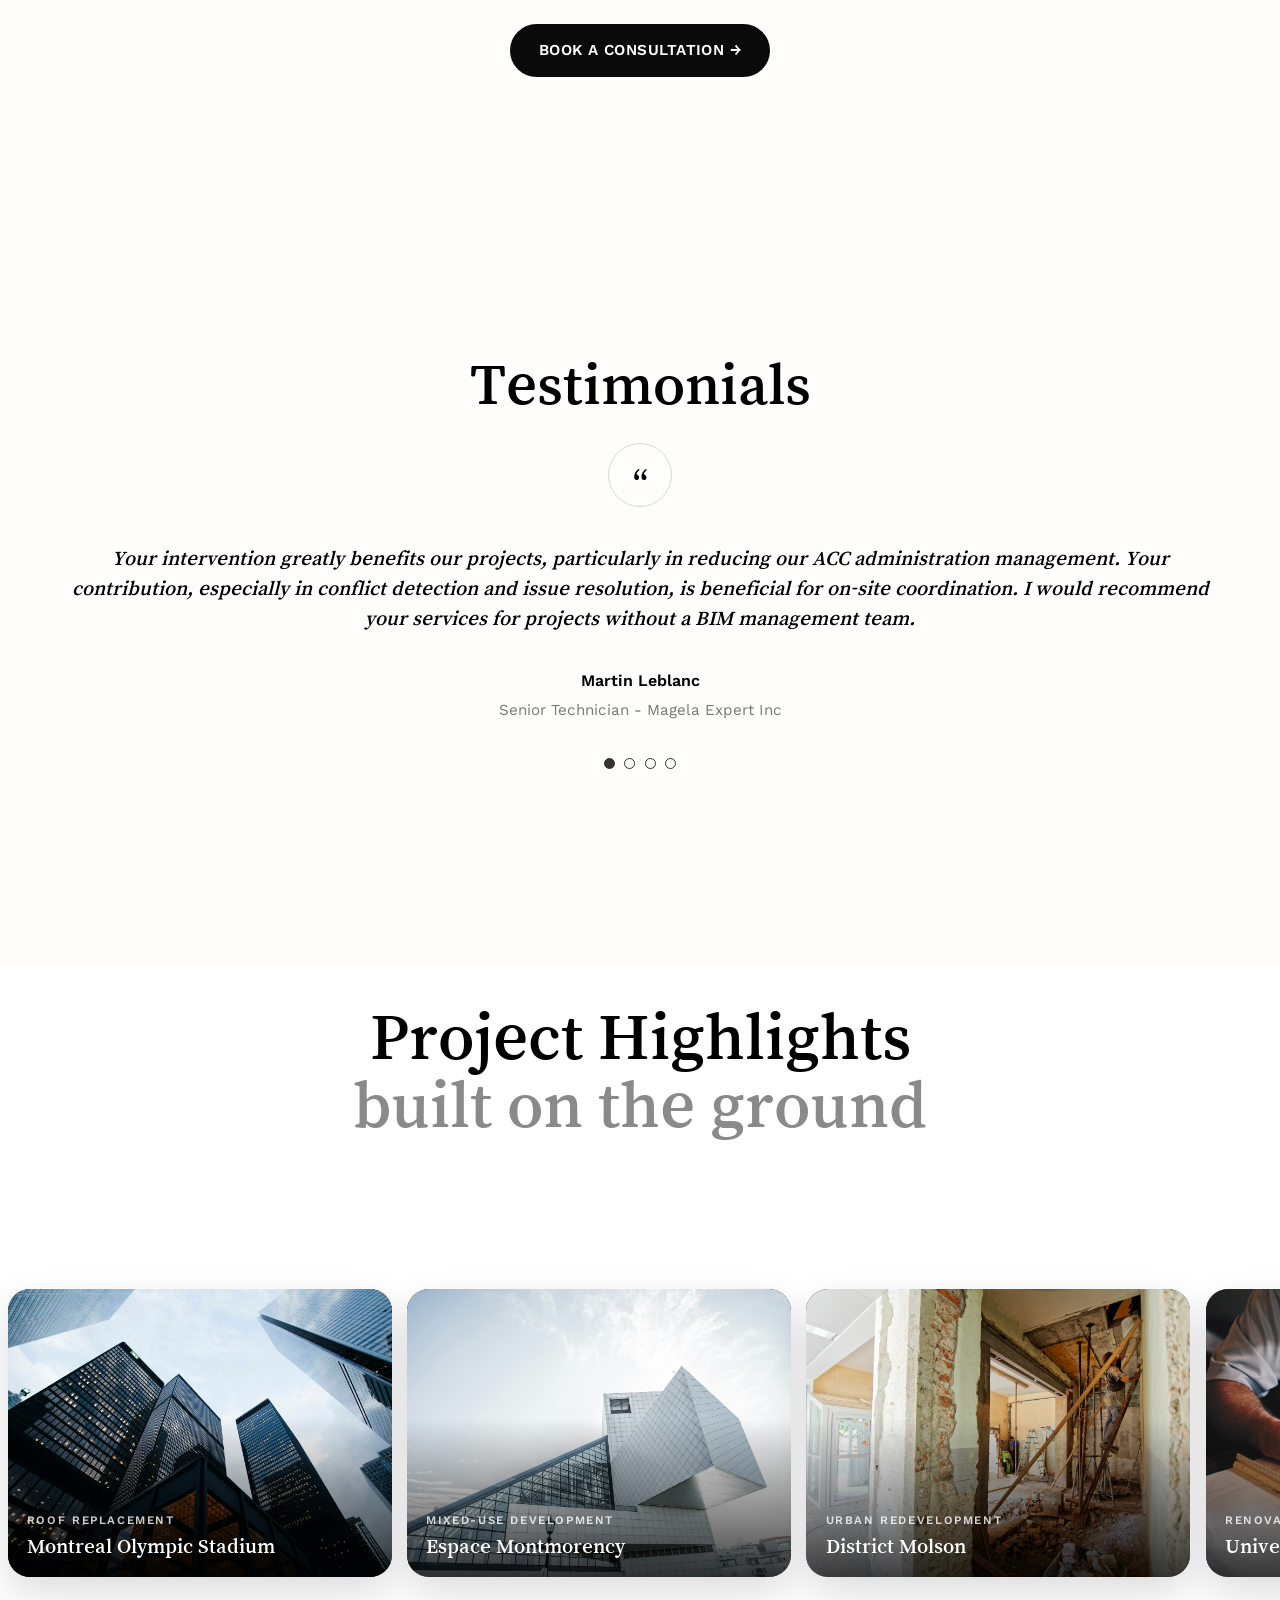
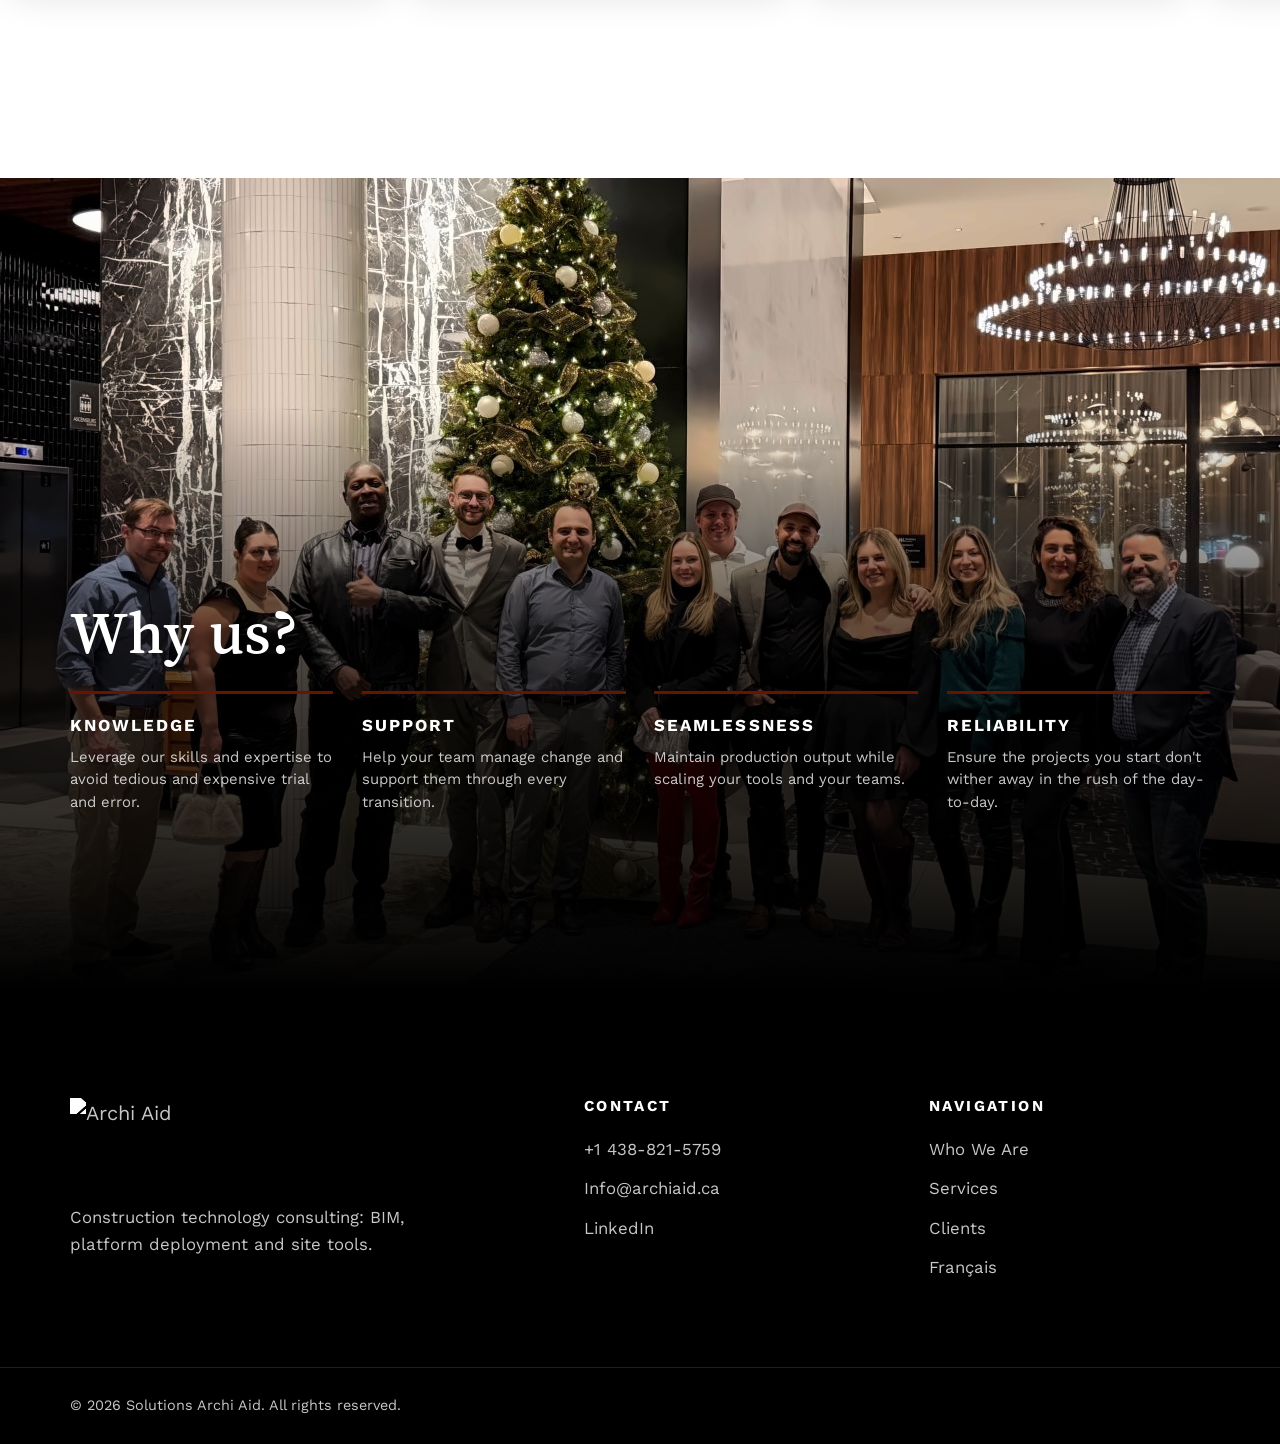
==== commit 261cd431: "Accès aux outils sans mot de passe : prénom, nom, entreprise, courriel Un seul formulaire, plus d'on" ====
--- a/index.html
+++ b/index.html
@@ -351,37 +351,25 @@
         <h3 id="auth-modal-title">Tools</h3>
         <button class="modal-close" aria-label="Close">&times;</button>
       </div>
-      <div class="modal-tabs" role="tablist">
-        <button class="modal-tab active" data-target="login-form" role="tab">Log In</button>
-        <button class="modal-tab" data-target="signup-form" role="tab">Create Account</button>
-      </div>
-      <form class="modal-form active" id="login-form">
+      <form class="modal-form active" id="access-form">
         <div class="form-field">
-          <label for="login-email">Email</label>
-          <input type="email" id="login-email" name="email" autocomplete="email" required>
+          <label for="access-firstname">First name</label>
+          <input type="text" id="access-firstname" name="firstname" autocomplete="given-name" required>
         </div>
         <div class="form-field">
-          <label for="login-password">Password</label>
-          <input type="password" id="login-password" name="password" autocomplete="current-password" required>
-        </div>
-        <button type="submit" class="btn">Log In</button>
-        <p class="form-note" data-success="Logged in — taking you to your tools…">Access your Archi Aid client tools.</p>
-      </form>
-      <form class="modal-form" id="signup-form">
+          <label for="access-lastname">Last name</label>
+          <input type="text" id="access-lastname" name="lastname" autocomplete="family-name" required>
+        </div>
         <div class="form-field">
-          <label for="signup-name">Full Name</label>
-          <input type="text" id="signup-name" name="name" autocomplete="name" required>
+          <label for="access-company">Company name</label>
+          <input type="text" id="access-company" name="company" autocomplete="organization" required>
         </div>
         <div class="form-field">
-          <label for="signup-email">Email</label>
-          <input type="email" id="signup-email" name="email" autocomplete="email" required>
-        </div>
-        <div class="form-field">
-          <label for="signup-password">Password</label>
-          <input type="password" id="signup-password" name="password" autocomplete="new-password" minlength="8" required>
-        </div>
-        <button type="submit" class="btn">Create Account</button>
-        <p class="form-note" data-success="Account created — taking you to your tools…">Create your account to access Archi Aid tools.</p>
+          <label for="access-email">Email</label>
+          <input type="email" id="access-email" name="email" autocomplete="email" required>
+        </div>
+        <button type="submit" class="btn">Access the tools</button>
+        <p class="form-note" data-success="Thank you — taking you to your tools…">Your details are used to send you your results.</p>
       </form>
     </div>
   </div>
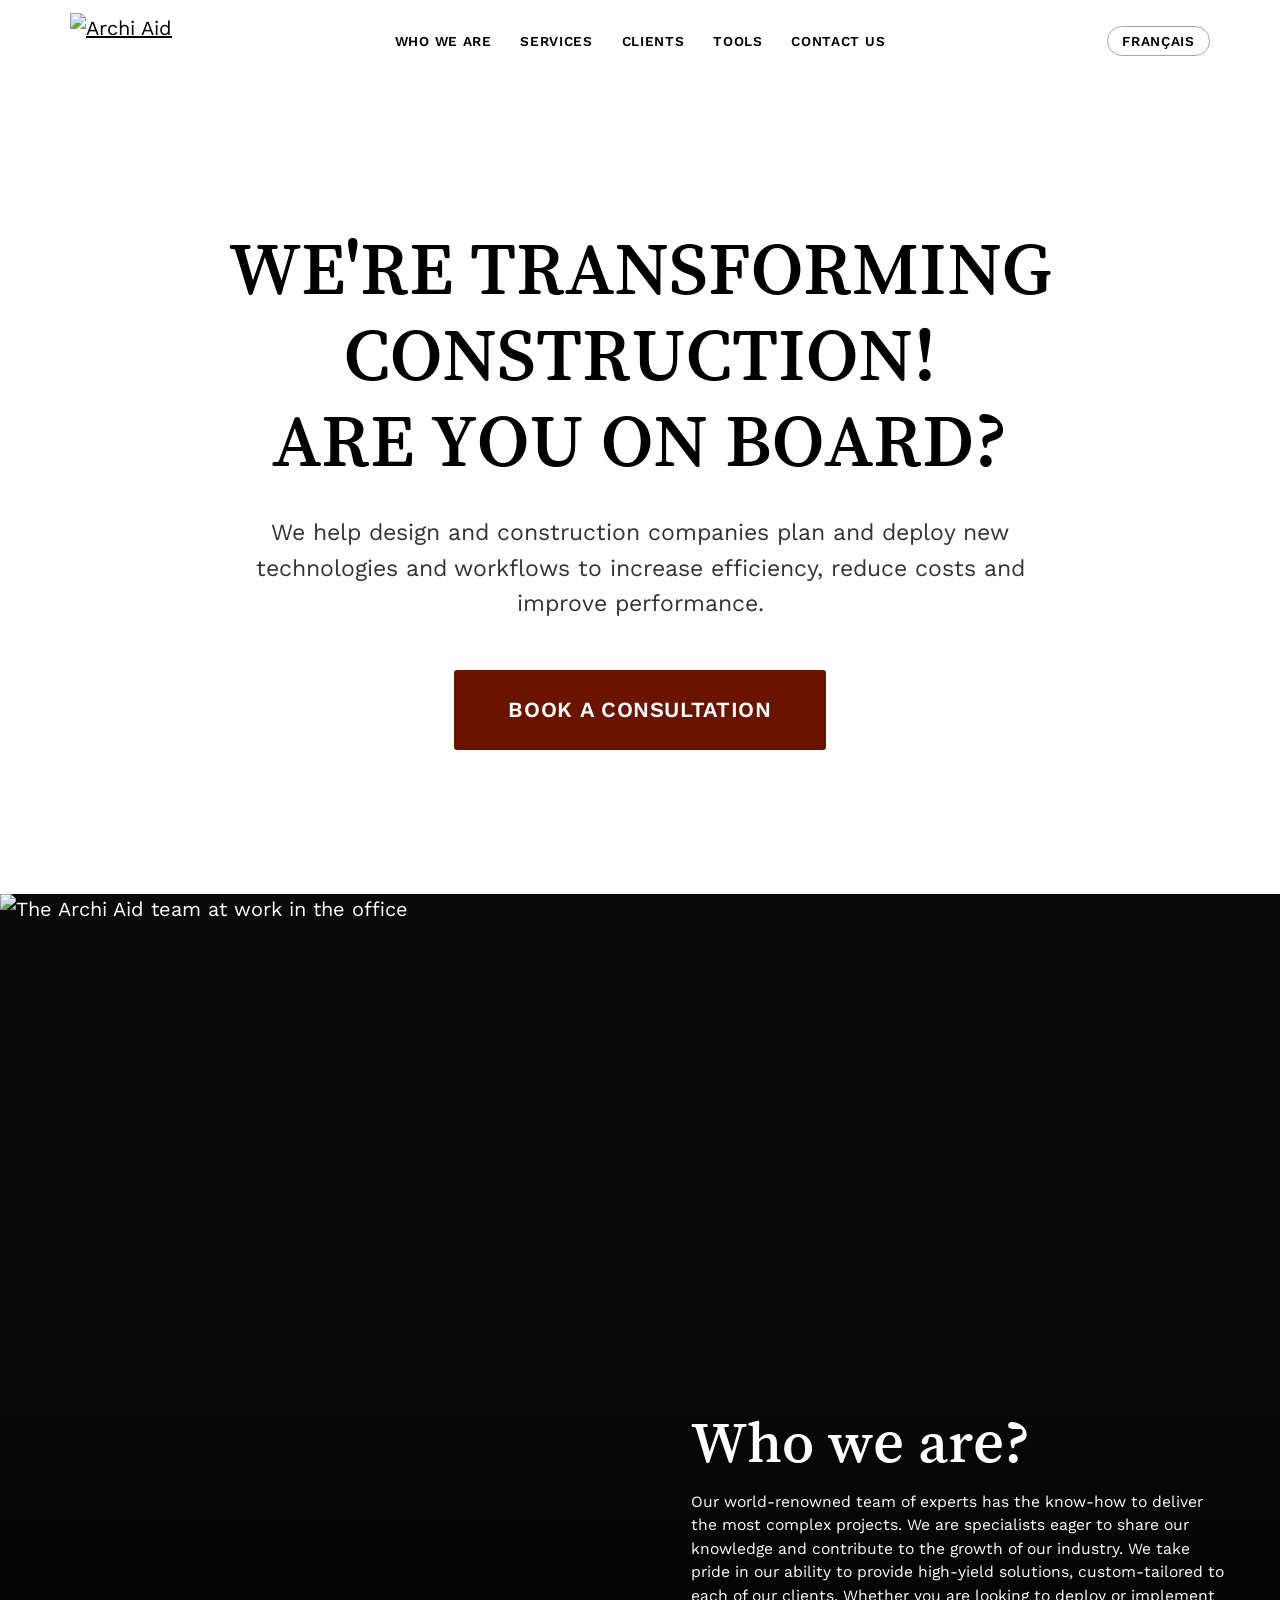
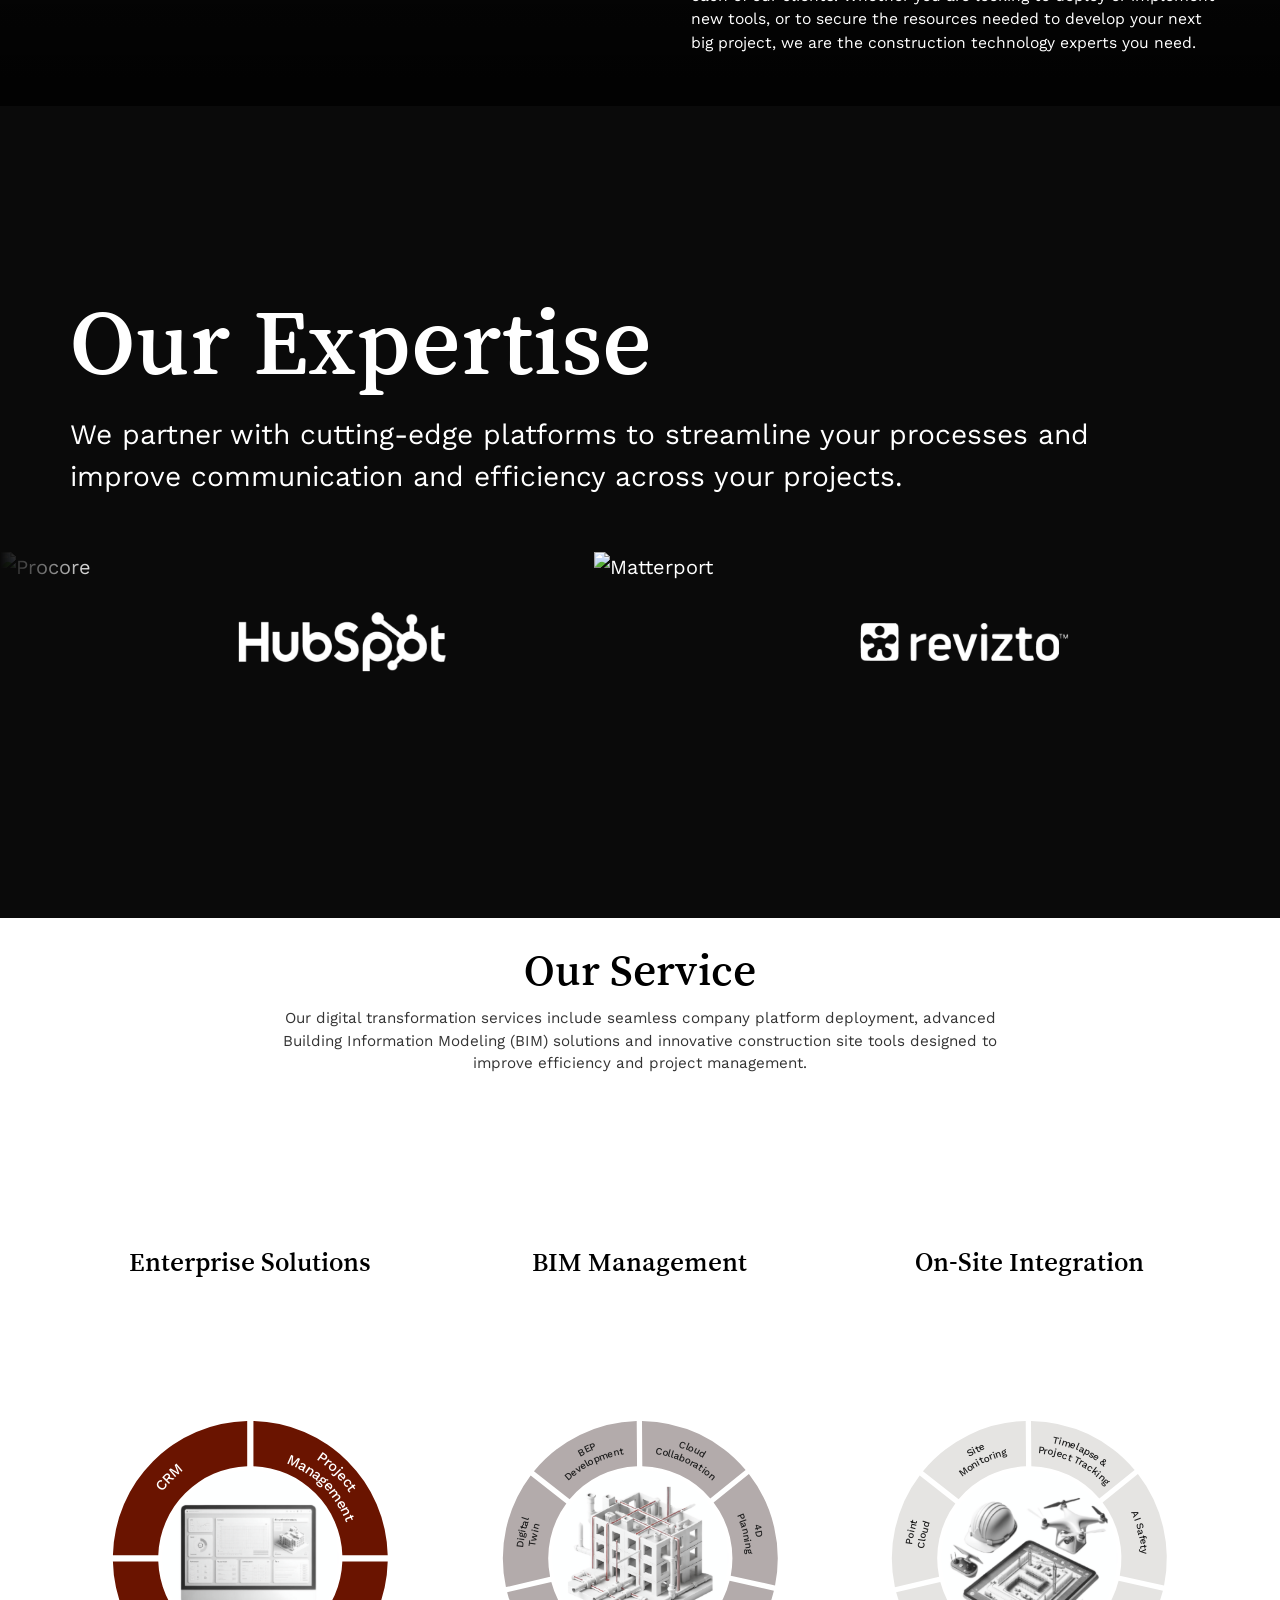
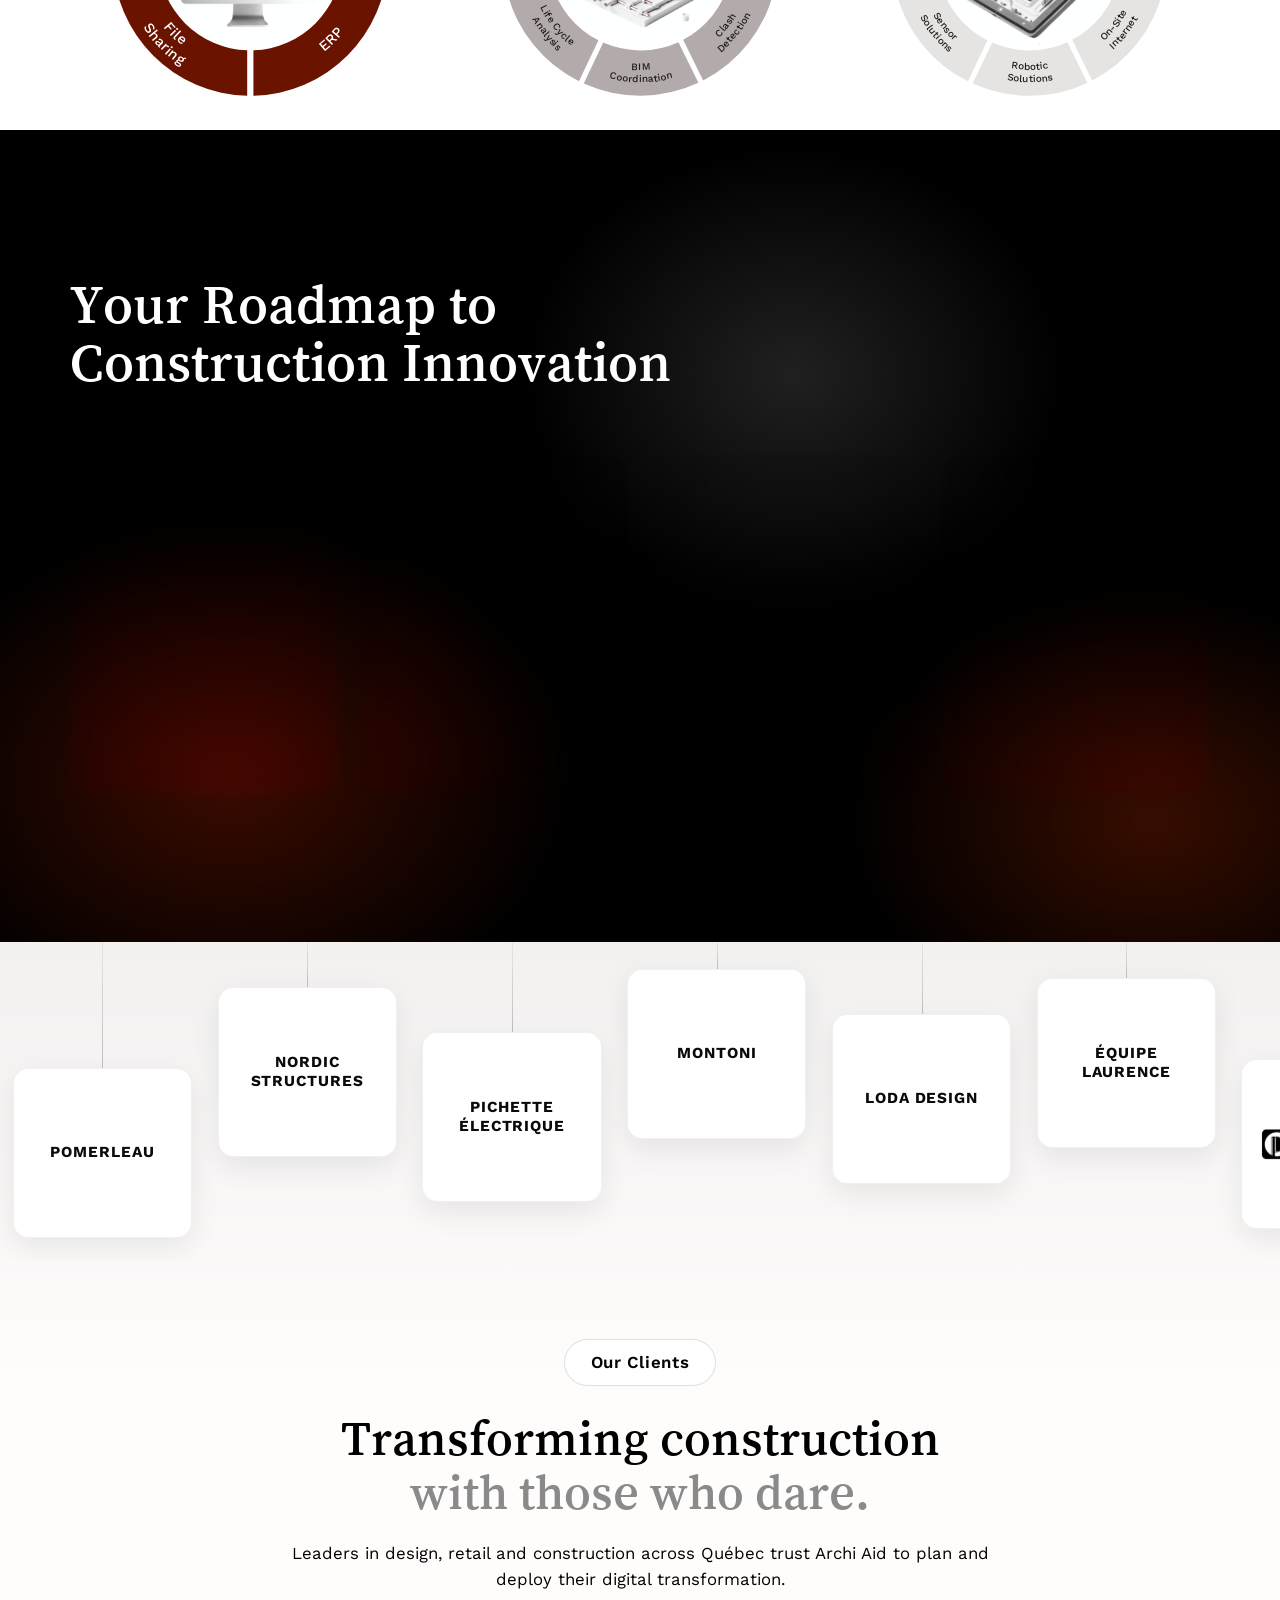
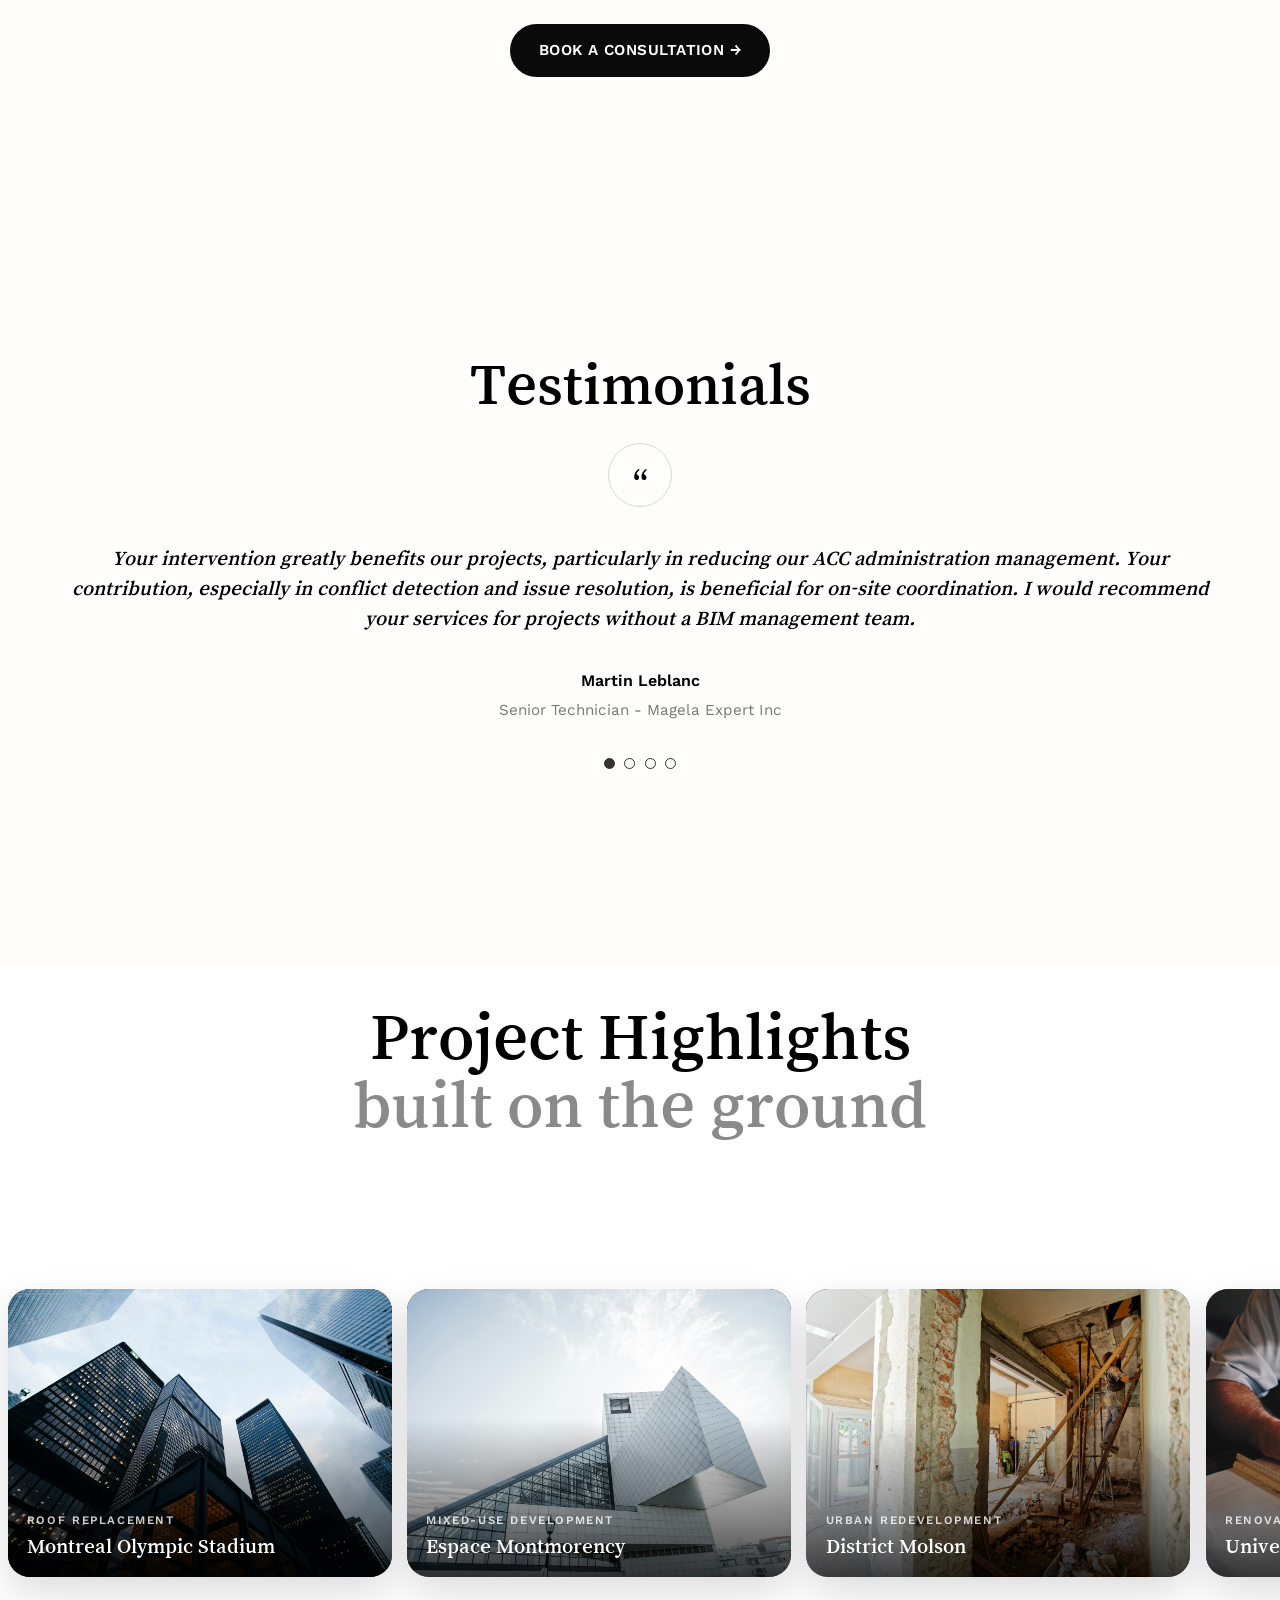
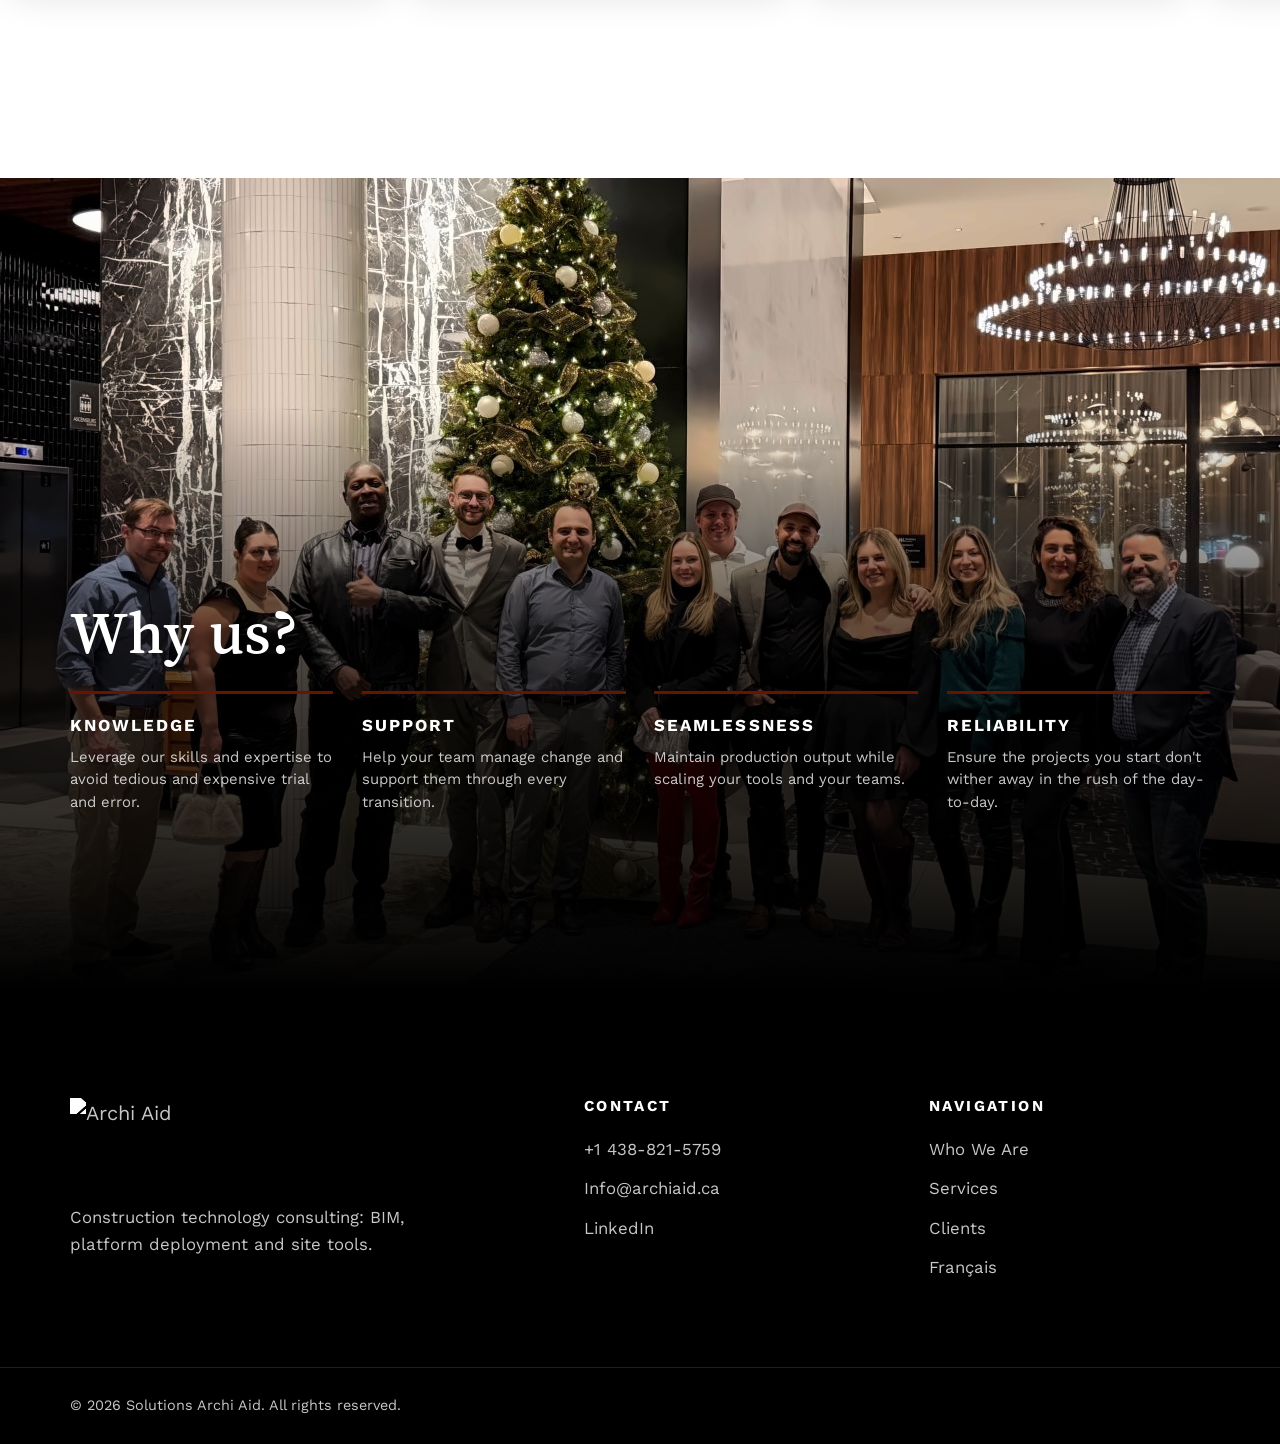
==== commit 8a2e0373: "Clients : Loda devient Loda Design Co-Authored-By: Claude Fable 5.1 <noreply@anthropic.com>" ====
--- a/index.html
+++ b/index.html
@@ -208,7 +208,7 @@
           <div class="logo-col"><div class="logo-card logo-text" data-logo="nordic-structures.png"><span>Nordic Structures</span></div></div>
           <div class="logo-col"><div class="logo-card logo-text" data-logo="pichette.png"><span>Pichette Électrique</span></div></div>
           <div class="logo-col"><div class="logo-card logo-text" data-logo="montoni.png"><span>Montoni</span></div></div>
-          <div class="logo-col"><div class="logo-card logo-text" data-logo="loda.png"><span>Loda</span></div></div>
+          <div class="logo-col"><div class="logo-card logo-text" data-logo="loda.png"><span>Loda Design</span></div></div>
           <div class="logo-col"><div class="logo-card logo-text" data-logo="equipe-laurence.png"><span>Équipe Laurence</span></div></div>
           <div class="logo-col"><div class="logo-card"><img src="assets/img/clients/cropped/Client-Logo-Website-2.png" alt="Pinnacle Infotech"></div></div>
           <div class="logo-col"><div class="logo-card logo-text" data-logo="mecanicaction.png"><span>MécanicAction</span></div></div>
@@ -224,7 +224,7 @@
           <div class="logo-col"><div class="logo-card logo-text" data-logo="nordic-structures.png"><span>Nordic Structures</span></div></div>
           <div class="logo-col"><div class="logo-card logo-text" data-logo="pichette.png"><span>Pichette Électrique</span></div></div>
           <div class="logo-col"><div class="logo-card logo-text" data-logo="montoni.png"><span>Montoni</span></div></div>
-          <div class="logo-col"><div class="logo-card logo-text" data-logo="loda.png"><span>Loda</span></div></div>
+          <div class="logo-col"><div class="logo-card logo-text" data-logo="loda.png"><span>Loda Design</span></div></div>
           <div class="logo-col"><div class="logo-card logo-text" data-logo="equipe-laurence.png"><span>Équipe Laurence</span></div></div>
           <div class="logo-col"><div class="logo-card"><img src="assets/img/clients/cropped/Client-Logo-Website-2.png" alt="Pinnacle Infotech"></div></div>
           <div class="logo-col"><div class="logo-card logo-text" data-logo="mecanicaction.png"><span>MécanicAction</span></div></div>
